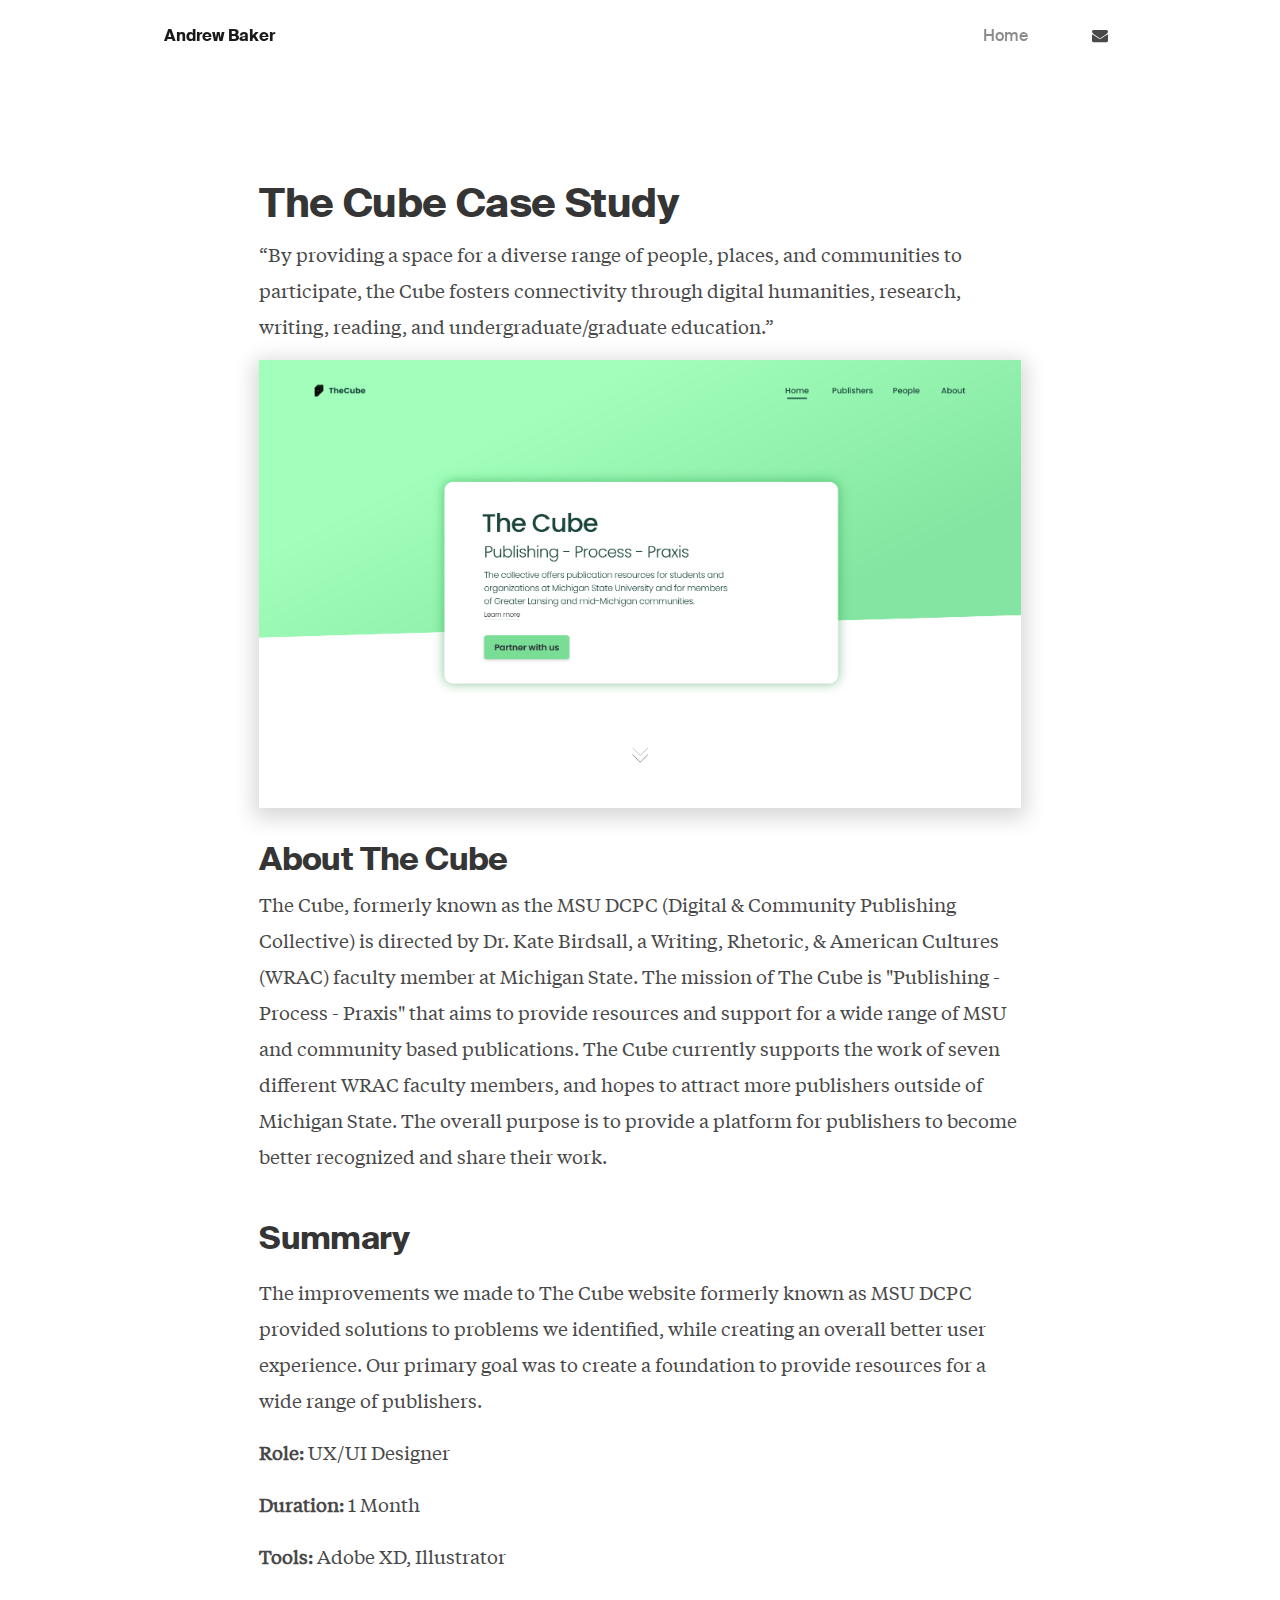
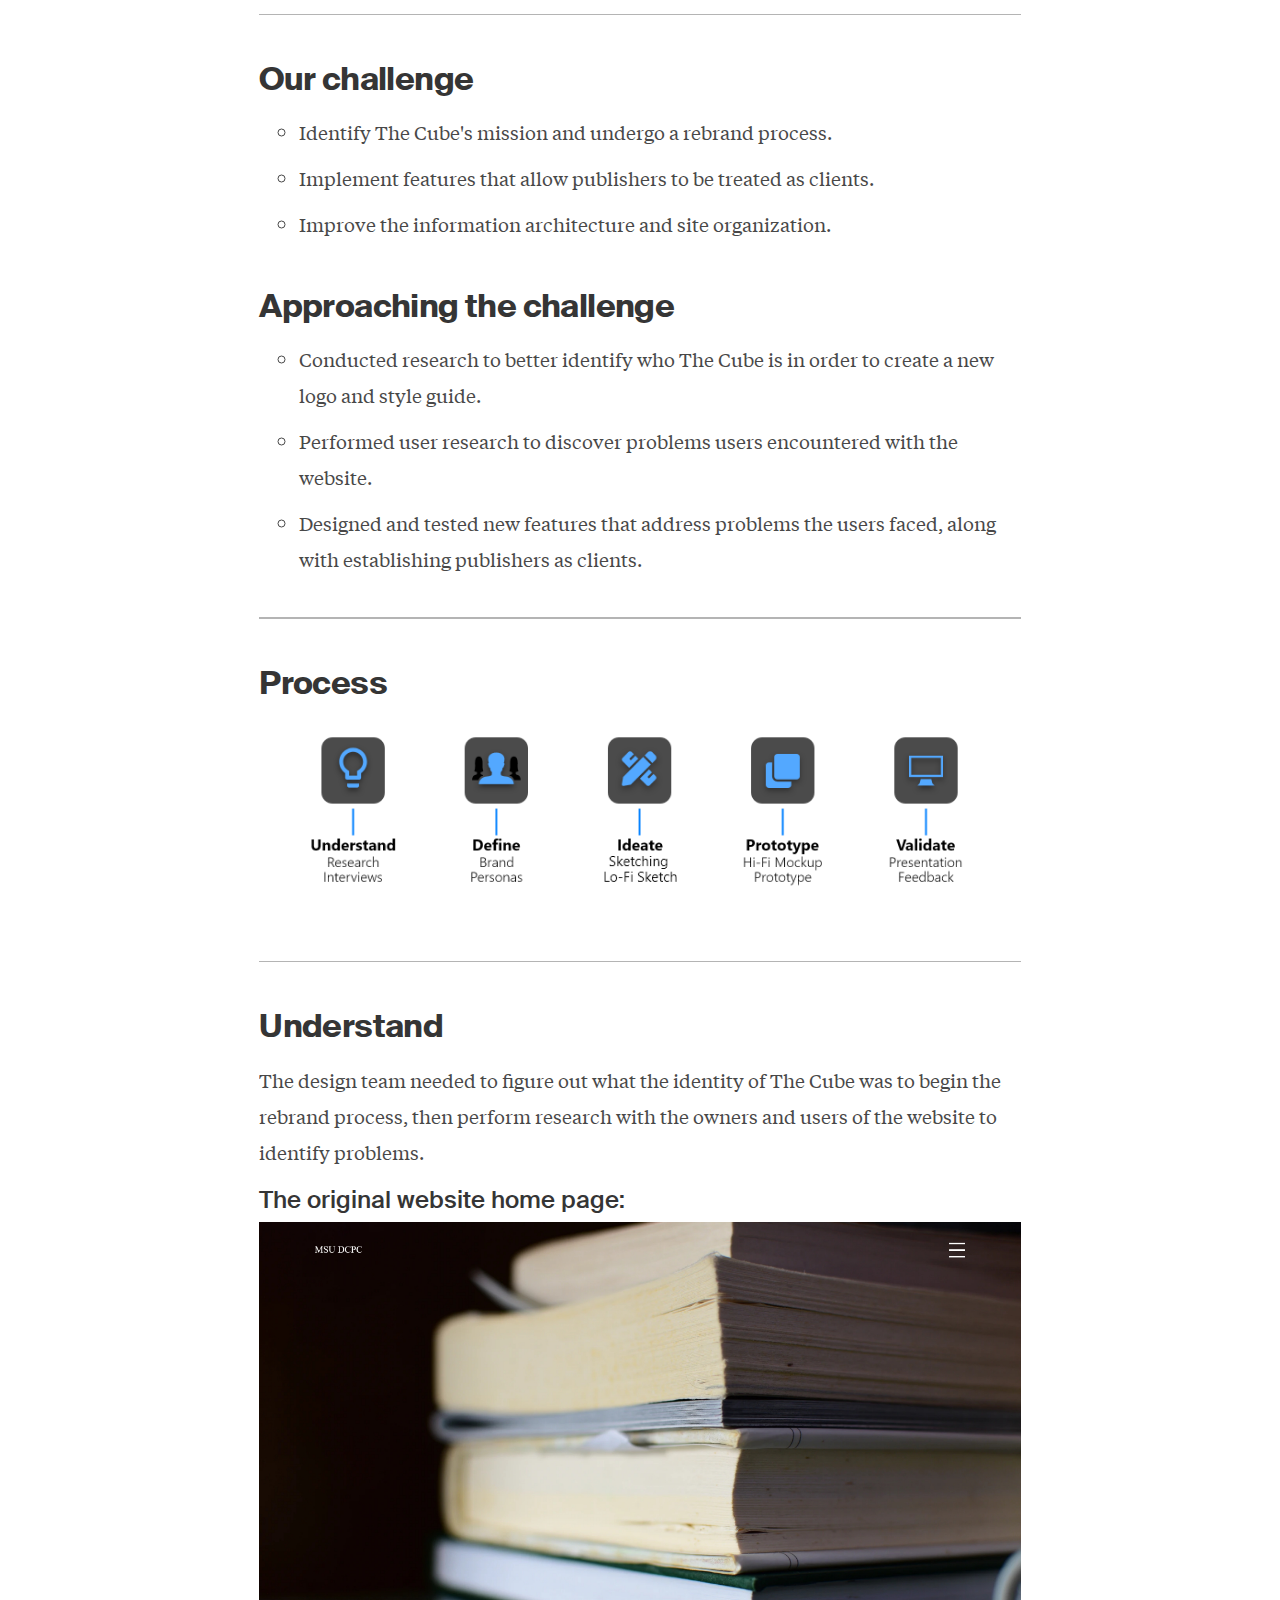
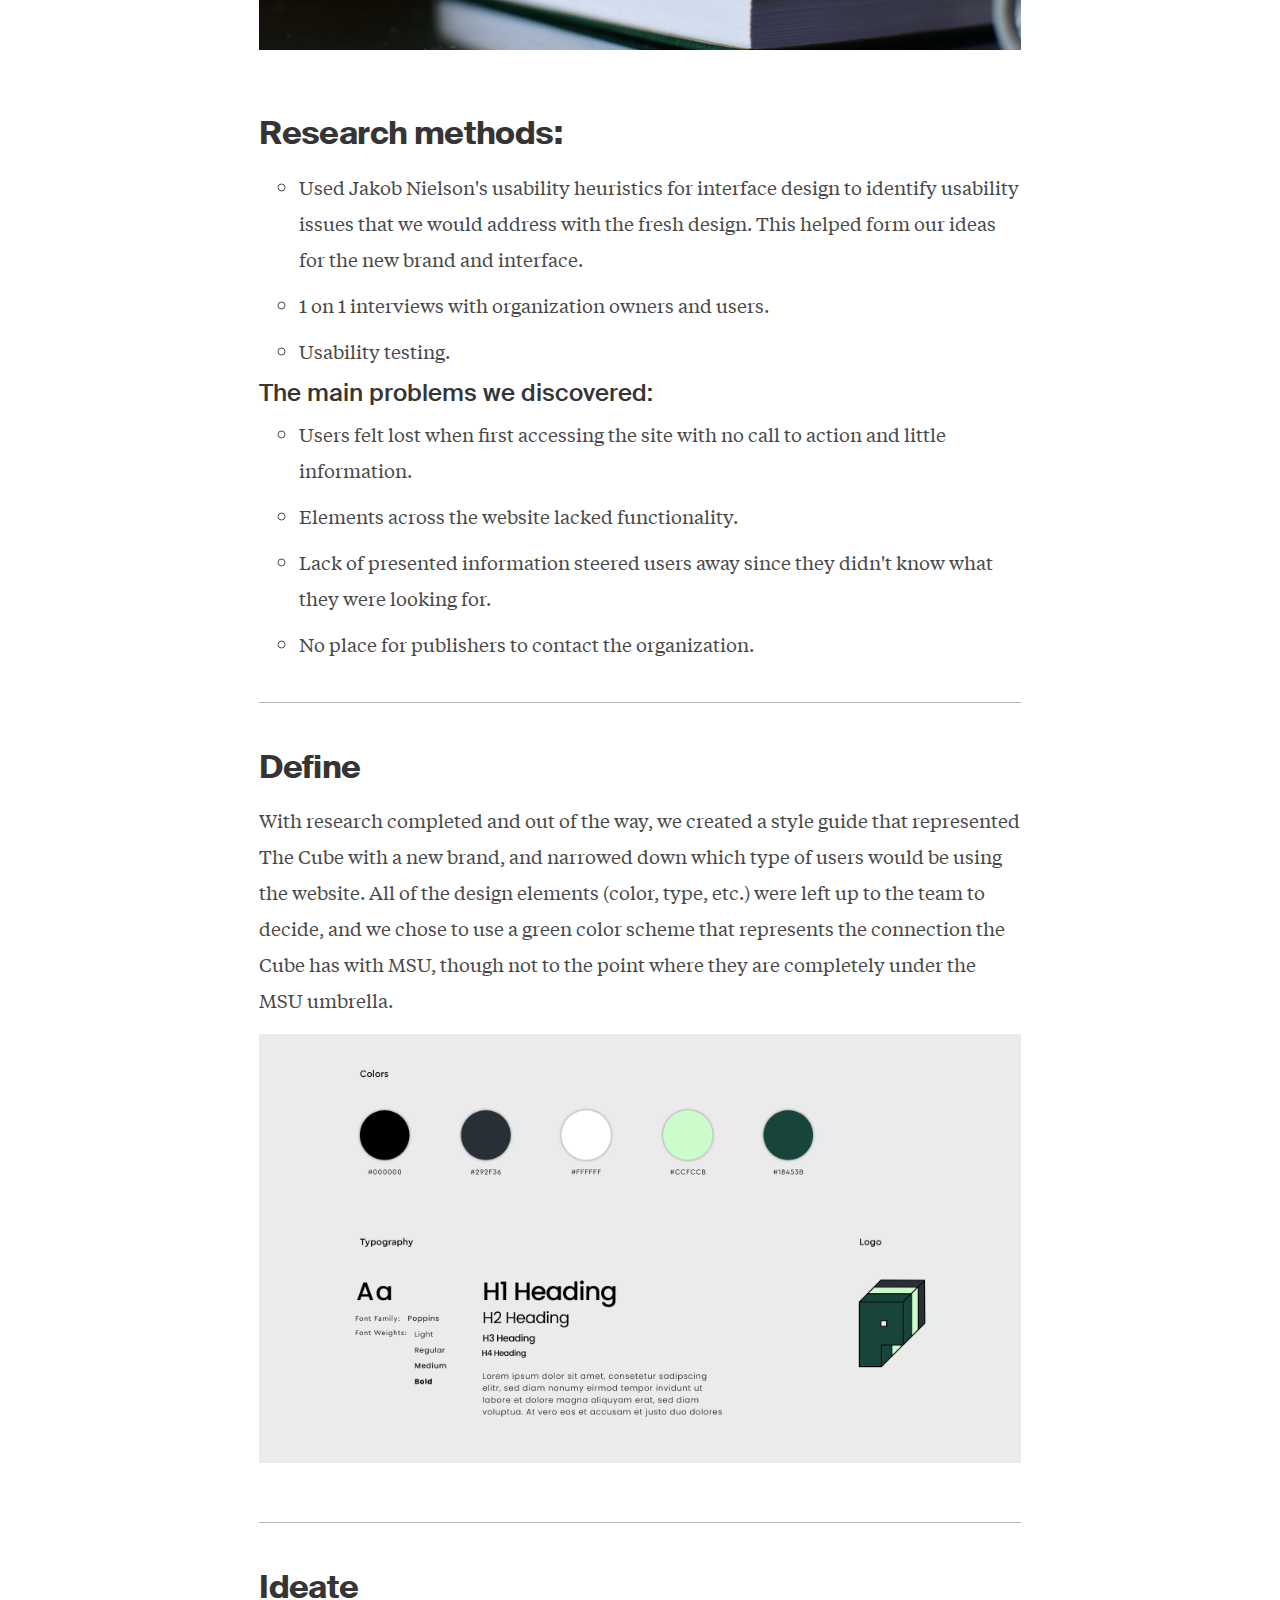
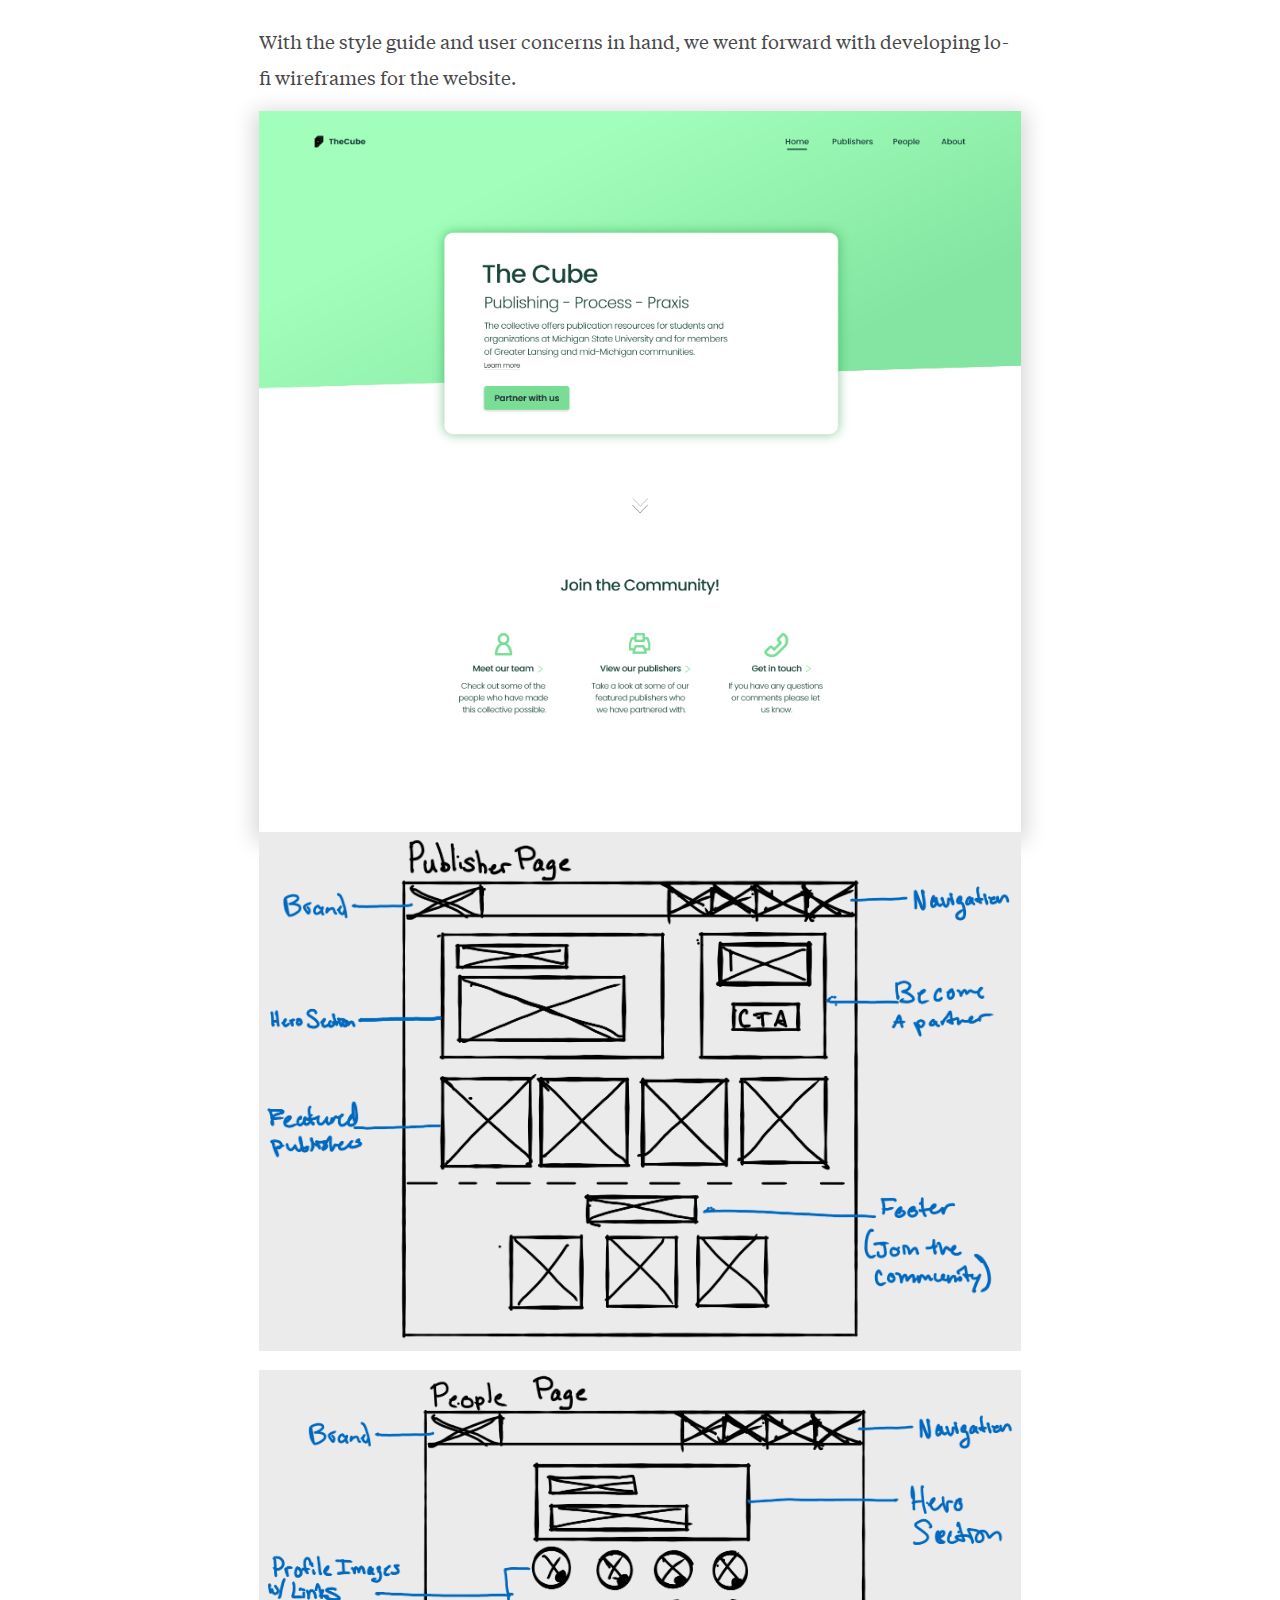
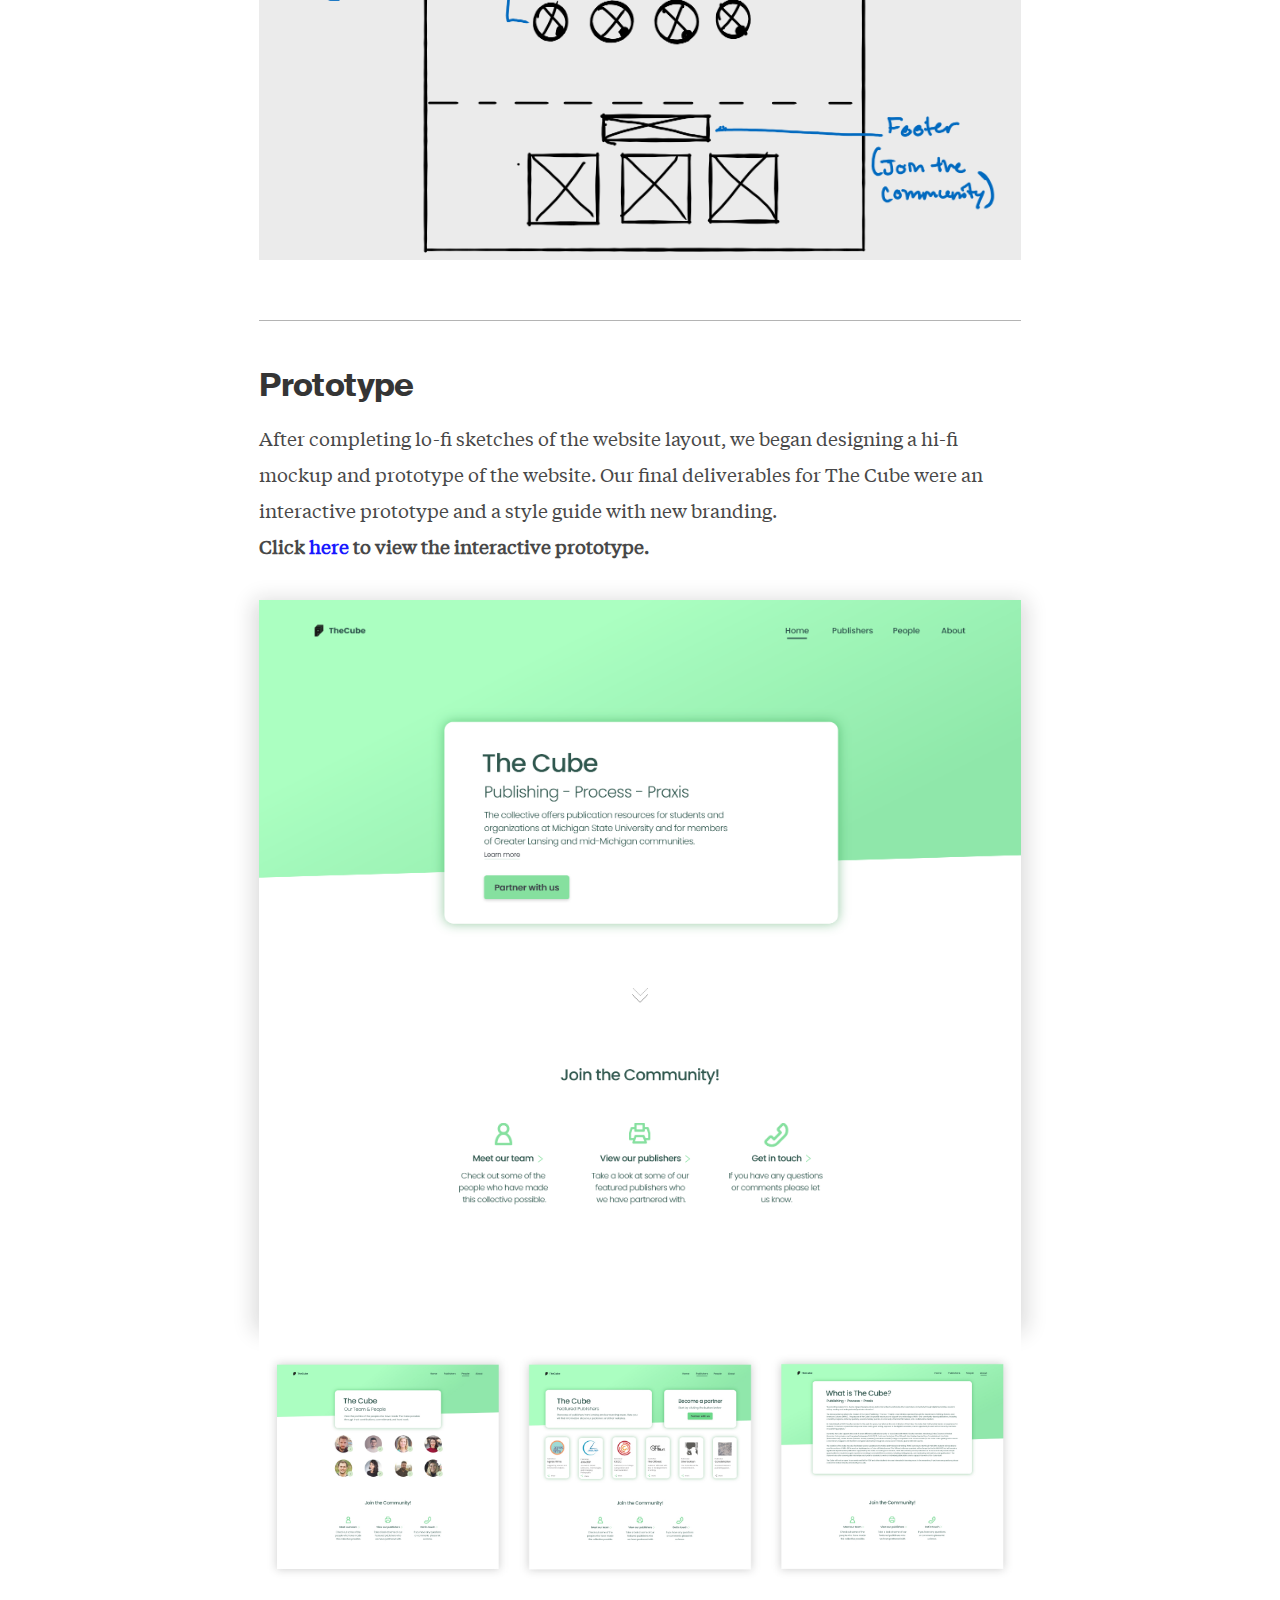
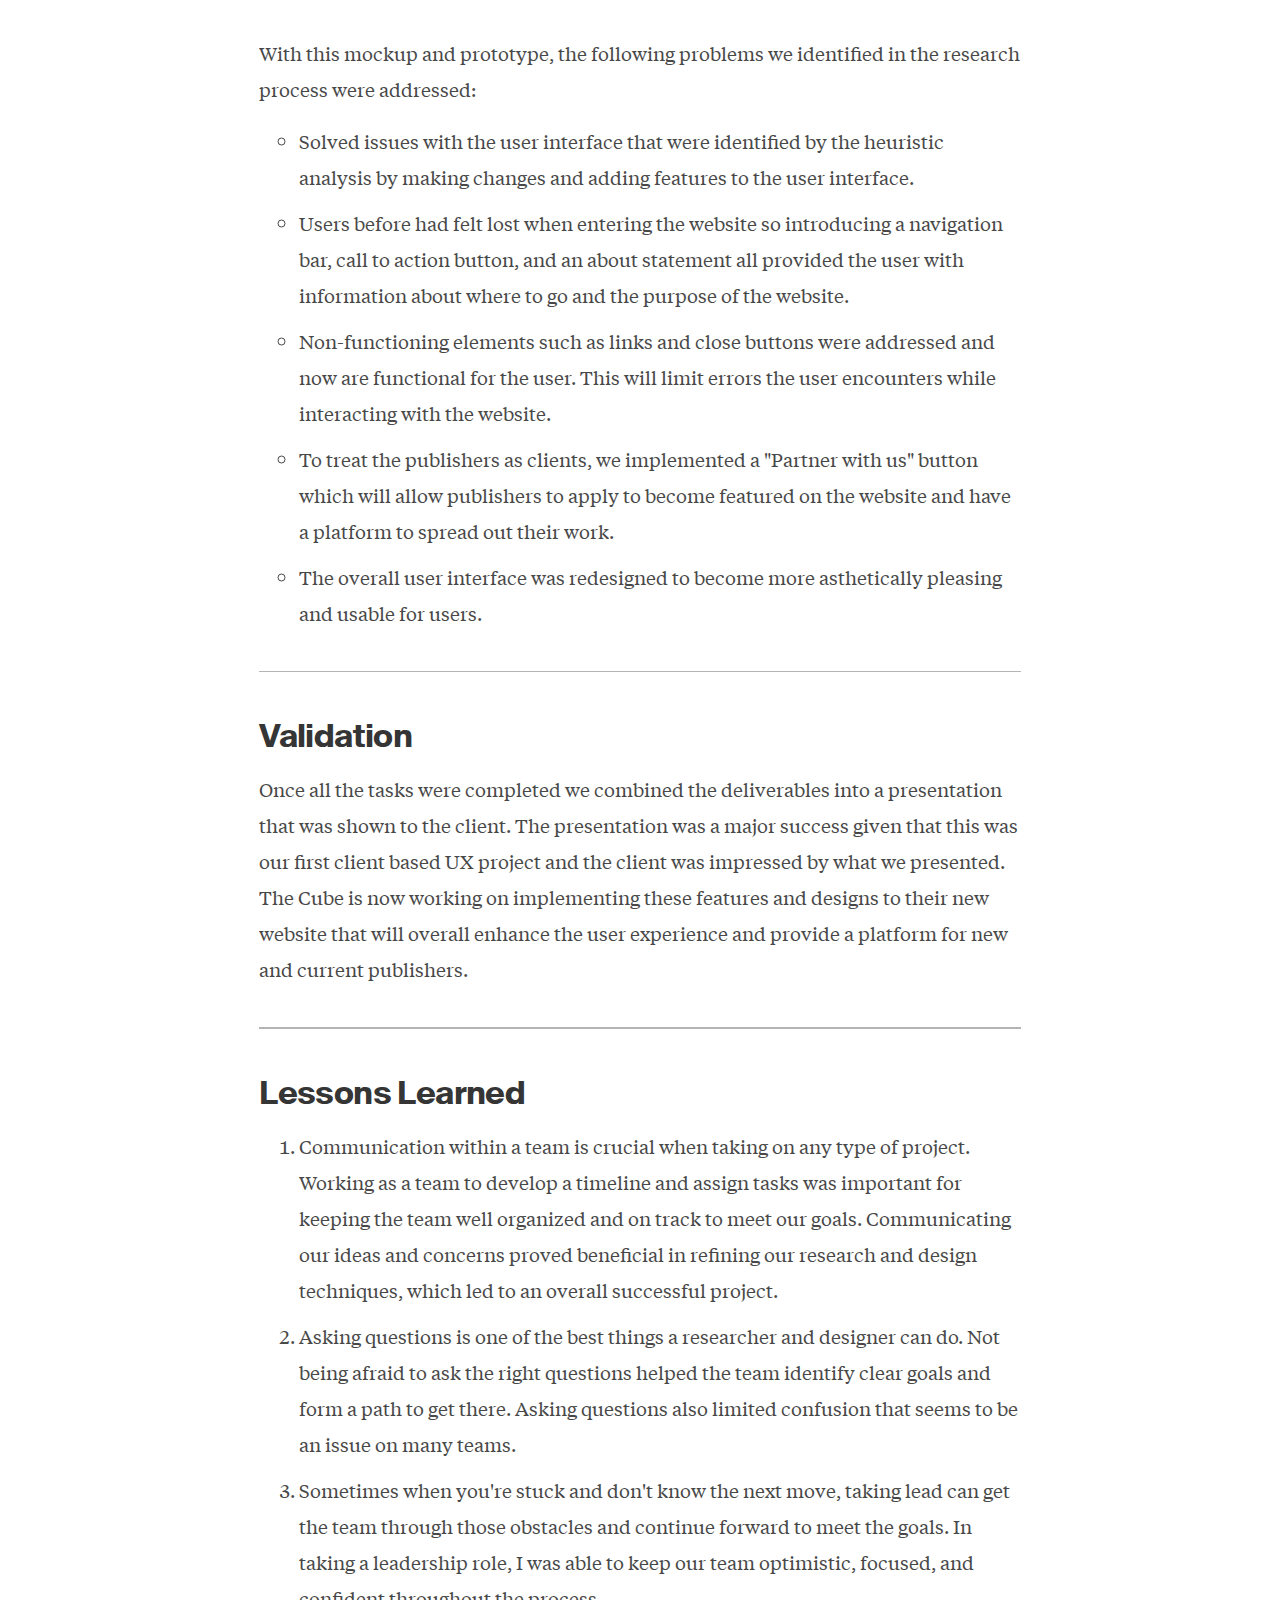
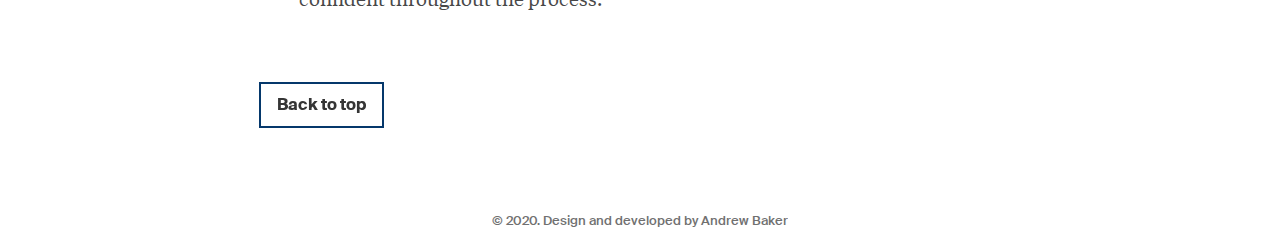
==== cubecasestudy.html @ 63fd6ec7 "Updates" ====
<!DOCTYPE html>
<html lang="en" dir="ltr">

<head>
  <meta charset="utf-8">
  <meta name="viewport" content="width=device-width, initial-scale=1">
  <meta name="author" content="Andrew Baker">
  <title>Andrew Baker - UX Designer</title>
  <meta name="description" content="View Andrew Baker's UX design work.">
  <link rel="stylesheet" href="https://cdnjs.cloudflare.com/ajax/libs/font-awesome/4.7.0/css/font-awesome.min.css">
  <link href="https://stackpath.bootstrapcdn.com/bootstrap/4.4.1/css/bootstrap.min.css" rel="stylesheet" integrity="sha384-Vkoo8x4CGsO3+Hhxv8T/Q5PaXtkKtu6ug5TOeNV6gBiFeWPGFN9MuhOf23Q9Ifjh" crossorigin="anonymous">
  <link href="style/hover.css" rel="stylesheet" media="all">
  <link rel="stylesheet" href="style/main.css">
  <script src="https://code.jquery.com/jquery-3.4.1.js"></script>

  <!-- Favicons -->
  <link rel="shortcut icon" href="img/favicon.ico">
  <link rel="apple-touch-icon" href="img/apple-touch-icon.png">
  <link rel="icon" sizes="192x192" href="img/android-chrome-192x192.png">
</head>

<body class="project1">

  <div class="wrapper">

    <!-- Navigation-->
    <div class="container">
      <header>
        <a href="/index.html" class="logo">Andrew Baker</a>
        <nav>
          <ul>
            <li><a href="/index.html">Home</a></li>
            <li><a href="mailto:bakera33@msu.edu" aria-label="Go to behance" class="email hvr-icon-rotate"><i class="fa fa-envelope hvr-icon" aria-hidden="true"></i></a>
            <li>
          </ul>
        </nav>
      </header>
    </div>
    <!--End Navigation-->

    <main>
      <!--Hero Section-->
      <section id="home">
        <div class="work">
          <h1>The Cube Case Study</h1>
          <p class="content-paragraph">“By providing a space for a diverse range of people, places, and communities to participate, the Cube fosters connectivity through digital humanities, research, writing, reading, and undergraduate/graduate
            education.”</p>
          <img class="display hifi" src="/img/thecube/CubeHome.png" alt="Final mockup design of the cube website">
          <div class="smspacer"></div>
          <h3>About The Cube</h3>
          <p class="content-paragraph">The Cube, formerly known as the MSU DCPC (Digital & Community Publishing Collective) is directed by Dr. Kate Birdsall, a Writing, Rhetoric, & American Cultures (WRAC) faculty member at Michigan State. The
            mission of The Cube is "Publishing - Process - Praxis" that aims to provide resources and support for a wide range of MSU and community based publications. The Cube currently supports the work of seven different WRAC faculty members, and
            hopes to attract more publishers outside of Michigan State. The overall purpose is to provide a platform for publishers to become better recognized and share their work.</p>
          <h3 class="work-headings">Summary</h3>
          <p class="content-paragraph">The improvements we made to The Cube website formerly known as MSU DCPC provided solutions to problems we identified, while creating an overall better user experience. Our primary goal was to create a foundation
            to provide resources for a wide range of publishers.</p>
          <div class="details">
            <p class="detail content-paragraph"> <strong>Role:</strong> UX/UI Designer</p>
            <p class="detail content-paragraph"> <strong>Duration:</strong> 1 Month</p>
            <p class="detail content-paragraph"> <strong>Tools:</strong> Adobe XD, Illustrator</p>
          </div>

          <hr>

          <h3 class="work-headings">Our challenge</h3>
          <ul>
            <li class="content-paragraph">Identify The Cube's mission and undergo a rebrand process.</li>
            <li class="content-paragraph">Implement features that allow publishers to be treated as clients.</li>
            <li class="content-paragraph">Improve the information architecture and site organization.</li>
          </ul>
          <h3 class="work-headings">Approaching the challenge</h3>
          <ul>
            <li class="content-paragraph">Conducted research to better identify who The Cube is in order to create a new logo and style guide.</li>
            <li class="content-paragraph">Performed user research to discover problems users encountered with the website.</li>
            <li class="content-paragraph">Designed and tested new features that address problems the users faced, along with establishing publishers as clients.</li>
          </ul>

          <hr>

          <h3 class="work-headings">Process</h3>
          <img src="/img/thecube/process.png" alt="ux design process">
          <hr>

          <h3 class="work-headings">Understand</h3>
          <p class="content-paragraph">The design team needed to figure out what the identity of The Cube was to begin the rebrand process, then perform research with the owners and users of the website to identify problems.</p>
          <h4>The original website home page:</h4>
          <img src="/img/thecube/home.jpg" alt="the cube original homepage">
          <h3 class="work-headings">Research methods:</h3>
          <ul>
            <li class="content-paragraph">Used Jakob Nielson's usability heuristics for interface design to identify usability issues that we would address with the fresh design. This helped form our ideas for the new brand and interface.</li>
            <li class="content-paragraph">1 on 1 interviews with organization owners and users.</li>
            <li class="content-paragraph">Usability testing.</li>
          </ul>
          <h4>The main problems we discovered:</h4>
          <ul>
            <li class="content-paragraph">Users felt lost when first accessing the site with no call to action and little information.</li>
            <li class="content-paragraph">Elements across the website lacked functionality.</li>
            <li class="content-paragraph">Lack of presented information steered users away since they didn't know what they were looking for.</li>
            <li class="content-paragraph">No place for publishers to contact the organization.</li>
          </ul>

          <hr>

          <h3 class="work-headings">Define</h3>
          <p class="content-paragraph">With research completed and out of the way, we created a style guide that represented The Cube with a new brand, and narrowed down which type of users would be using the website. All of the design elements
            (color, type, etc.) were left up to the team to decide, and we chose to use a green color scheme that represents the connection the Cube has with MSU, though not to the point where they are completely under the MSU umbrella.</p>
          <img src="/img/thecube/brand.jpg" alt="style guide for the cube">

          <hr>

          <h3 class="work-headings">Ideate</h3>
          <p class="content-paragraph">With the style guide and user concerns in hand, we went forward with developing lo-fi wireframes for the website.</p>
          <img src="/img/thecube/hifihome.png" alt="homepage wireframe" class="hifi">
          <img src="/img/thecube/publisherpage.png" alt="publisher page wireframe">
          <img src="/img/thecube/peoplepage.png" alt="publisher page wireframe">

          <hr>

          <h3 class="work-headings">Prototype</h3>
          <p class="content-paragraph">After completing lo-fi sketches of the website layout, we began designing a hi-fi mockup and prototype of the website. Our final deliverables for The Cube were an interactive prototype and a style guide with new
            branding.
            <br>
            <strong>Click <a href="https://xd.adobe.com/view/55440f23-864b-47fd-49b1-bb53e4ccf667-2375/?fullscreen" target="_blank" class="xd-link">here</a> to view the interactive prototype.</strong>
            <br><br>
            <img class="hifi" src="/img/thecube/hifihome.png" alt="hi-fi mockup of the cube website home">
            <img src="/img/thecube/hifipages.jpg" alt="hi-fi mockup of the cube website">
            <p class="content-paragraph">With this mockup and prototype, the following problems we identified in the research process were addressed:</p>
            <ul>
              <li class="content-paragraph">Solved issues with the user interface that were identified by the heuristic analysis by making changes and adding features to the user interface.</li>
              <li class="content-paragraph">Users before had felt lost when entering the website so introducing a navigation bar, call to action button, and an about statement all provided the user with information about where to go and the purpose
                of the website.</li>
              <li class="content-paragraph">Non-functioning elements such as links and close buttons were addressed and now are functional for the user. This will limit errors the user encounters while interacting with the website.</li>
              <li class="content-paragraph">To treat the publishers as clients, we implemented a "Partner with us" button which will allow publishers to apply to become featured on the website and have a platform to spread out their work.</li>
              <li class="content-paragraph">The overall user interface was redesigned to become more asthetically pleasing and usable for users.</li>
            </ul>

            <hr>

            <h3 class="work-headings">Validation</h3>
            <p class="content-paragraph">Once all the tasks were completed we combined the deliverables into a presentation that was shown to the client. The presentation was a major success given that this was our first client based UX project and
              the client was impressed by
              what
              we presented. The Cube is now working on implementing these features and designs to their new website that will overall enhance the user experience and provide a platform for new and current publishers.</p>

            <hr>

            <h3 class="work-headings">Lessons Learned</h3>
            <ol>
              <li class="content-paragraph">Communication within a team is crucial when taking on any type of project. Working as a team to develop a timeline and assign tasks was important for keeping the team well organized and on track to meet our
                goals. Communicating our
                ideas
                and concerns proved beneficial in refining our research and design techniques, which led to an overall successful project.</li>
              <li class="content-paragraph">Asking questions is one of the best things a researcher and designer can do. Not being afraid to ask the right questions helped the team identify clear goals and form a path to get there. Asking questions
                also limited confusion that
                seems
                to be an issue on many teams.</li>
              <li class="content-paragraph">Sometimes when you're stuck and don't know the next move, taking lead can get the team through those obstacles and continue forward to meet the goals. In taking a leadership role, I was able to keep our
                team optimistic, focused, and
                confident throughout the process.</li>
            </ol>
            <a href="/cubecasestudy.html"><button type="button" name="button" class="button1 b2t hvr-grow">Back to top</button></a>
        </div>
        <footer>
          <p>&copy; 2020. Design and developed by Andrew Baker<p>
        </footer>
      </section>
      <!--End Hero Section-->


    </main>



    <!--End About Section-->

  </div>


</body>

</html>
---- style/main.css ----
/*font*/
@font-face {
  font-family: "Suisse";
  src: url("/fonts/SuisseIntl-Bold-WebS.woff") format("woff");
  font-weight: 700;
}
@font-face {
  font-family: "Suisse";
  src: url("/fonts/SuisseIntl-SemiBold-WebS.woff") format("woff");
  font-weight: 600;
}
@font-face {
  font-family: "Suisse";
  src: url("/fonts/SuisseIntl-Medium-WebS.woff") format("woff");
  font-weight: 500;
}
@font-face {
  font-family: "Tiempos Text";
  src: url("/fonts/TiemposFineWeb-Regular.woff") format("woff");
}
* {
  box-sizing: border-box;
  margin: 0;
  padding: 0;
  color: #353535;
}

body,
html {
  font-family: "Suisse";
  font-weight: 500;
  position: relative;
  /*
  background-image: url('/img/background.svg');
  background-size: cover;
  background-repeat: no-repeat;
  background-position: center;
  height: 100%;
  */
}

::selection {
  color: #fff;
  background-color: #05386B;
}

a {
  text-decoration: none !important;
  color: #000 !important;
}

h1 {
  font-weight: 800;
  letter-spacing: -0.4px;
}

h2 {
  font-weight: 700;
  padding-bottom: 1.5em;
}

h3 {
  font-weight: 700;
  font-size: 2em;
  letter-spacing: -0.6px;
}

p {
  opacity: 0.7;
}

span {
  color: #353535;
  font-weight: 700;
  opacity: 1 !important;
}

.meta {
  font-size: 0.8em;
  letter-spacing: 1.5px;
}

ul {
  list-style-type: none;
  margin: 0;
  padding: 0;
}

.wrapper {
  padding: 0 1.5em;
  max-width: 1000px;
  margin: 0 auto;
  position: relative;
}

section {
  height: 100vh;
  display: block;
}

.container {
  top: 0;
  position: fixed;
  max-width: 1000px;
  margin: 0 auto;
  position: fixed;
  padding: 1.5em 0;
  background-color: white;
  opacity: 0.9;
  z-index: 20;
  padding-right: 1.5em;
}

/*-------------------Navigation-------------------------*/
header {
  display: flex;
  justify-content: space-between;
}

.logo {
  font-weight: 800;
}

ul {
  display: flex;
}
ul li a {
  padding: 0 0.6em;
  font-weight: 300;
  opacity: 0.5;
}
ul .email {
  opacity: 1;
}
ul .active {
  opacity: 1;
  color: #05386B;
}
@media only screen and (min-width: 768px) {
  ul li a {
    padding: 0 2em;
  }
}

li a:nth-last-child {
  padding-right: 0;
}

/*-------------------End Navigation-------------------------*/
/*-------------------Hero Section-------------------------*/
.hero-content {
  max-width: 700px;
  position: relative;
  top: 47%;
  transform: translateY(-50%);
}

.intro {
  font-size: 1.1em;
}

.line {
  width: 60px;
  height: 2px;
  border-bottom: 4px solid #05386B;
  margin: 1.5em 0;
}

.h1hero {
  font-size: 2.5em;
  margin: 0 0 0.75em;
  padding: 0;
}

@media only screen and (max-width: 768px) {
  h1 {
    font-size: 2em;
  }
}
button {
  margin-top: 0;
  font-size: 1em;
  font-weight: 800;
  padding: 16px 30px;
  border: 1px solid #05386B;
  cursor: pointer;
}

button::before {
  content: "";
  background: rgba(255, 255, 255, 0.16);
  transform: scaleX(0);
  transform-origin: center right;
  transition: transform cubic-bezier(0.19, 1, 0.22, 1) 0.4s;
}

@media only screen and (max-width: 768px) {
  button {
    padding: 18px 64px;
    margin-bottom: 9px;
  }
}
.cta {
  background-color: #05386B;
  color: #fff;
  margin-right: 10px;
}

.cta2 {
  border: 1px solid #05386B;
  background-color: #fff;
}

/*-------------------End Hero Section-------------------------*/
/*-------------------Work Section----------------------->*/
.section-intro {
  position: relative;
  top: 15%;
}

#work {
  height: 100%;
  padding-top: 8vh;
}

.button1 {
  border: 2px solid #05386B;
  border-radius: 0;
  background-color: transparent;
  padding: 9px 16px;
}

/*-------------------End Work Section----------------------->*/
/*-------------------About Section----------------------->*/
#about {
  height: auto;
}

#about-intro {
  padding-top: 7vh;
}

.textcomp {
  font-family: "Tiempos Text", serif;
}

.smspacer {
  padding-top: 2em;
}

.profileimg {
  width: 100%;
  height: auto;
}

figcaption {
  text-align: center;
  font-weight: 300;
  font-size: 0.8em;
  padding: 1em 0;
  opacity: 0.75;
}

footer {
  padding-top: 4em;
  text-align: center;
  font-size: 0.8em;
}

.icon {
  font-size: 1.5em;
  padding-right: 20px;
}

/*-------------------End About Section----------------------->*/
@media only screen and (min-height: 768px) {
  .section-intro {
    position: relative;
    top: 0;
  }

  #work {
    height: 100vh;
  }

  #about {
    height: 100vh;
    margin-top: 20vh;
  }
}
@media only screen and (max-width: 375px) {
  .hero-content {
    padding-top: 7vh;
  }

  #about {
    height: 100%;
  }

  #work {
    height: auto;
  }
}
@media only screen and (max-width: 320px) {
  .hero-content {
    padding-top: 10vh;
  }

  h1 {
    font-size: 1.5em;
  }
}
.work {
  max-width: 80%;
  padding-top: 20vh;
  padding-bottom: 2em;
  margin: auto;
}

@media only screen and (max-width: 768px) {
  .work {
    max-width: 100%;
  }
}
.content-paragraph {
  font-family: "Tiempos Text", serif;
  font-size: 1.188em !important;
  line-height: 36px !important;
  opacity: 0.9 !important;
}

.work-headings {
  margin: 1.4em 0 0.5em 0;
}

.work ul {
  list-style-type: circle;
  display: block;
}

hr {
  width: 100%;
  background-color: #b4b4b4;
  height: 1.5px;
  border: none;
  margin: 40px 0;
}

.work li {
  margin-bottom: 0.625rem;
  margin-left: 2.5rem;
  line-height: 1.5;
}

.xd-link {
  color: blue !important;
}

.work img {
  width: 100%;
  padding-bottom: 1.2rem;
}

.hifi {
  -webkit-box-shadow: 0px 5px 20px 5px rgba(0, 0, 0, 0.16);
  box-shadow: 0px 5px 20px 5px rgba(0, 0, 0, 0.16);
  overflow: hidden;
}

.b2t {
  margin-top: 50px;
  text-align: center;
}

.project1 {
  background-image: none;
}

/*# sourceMappingURL=main.css.map */
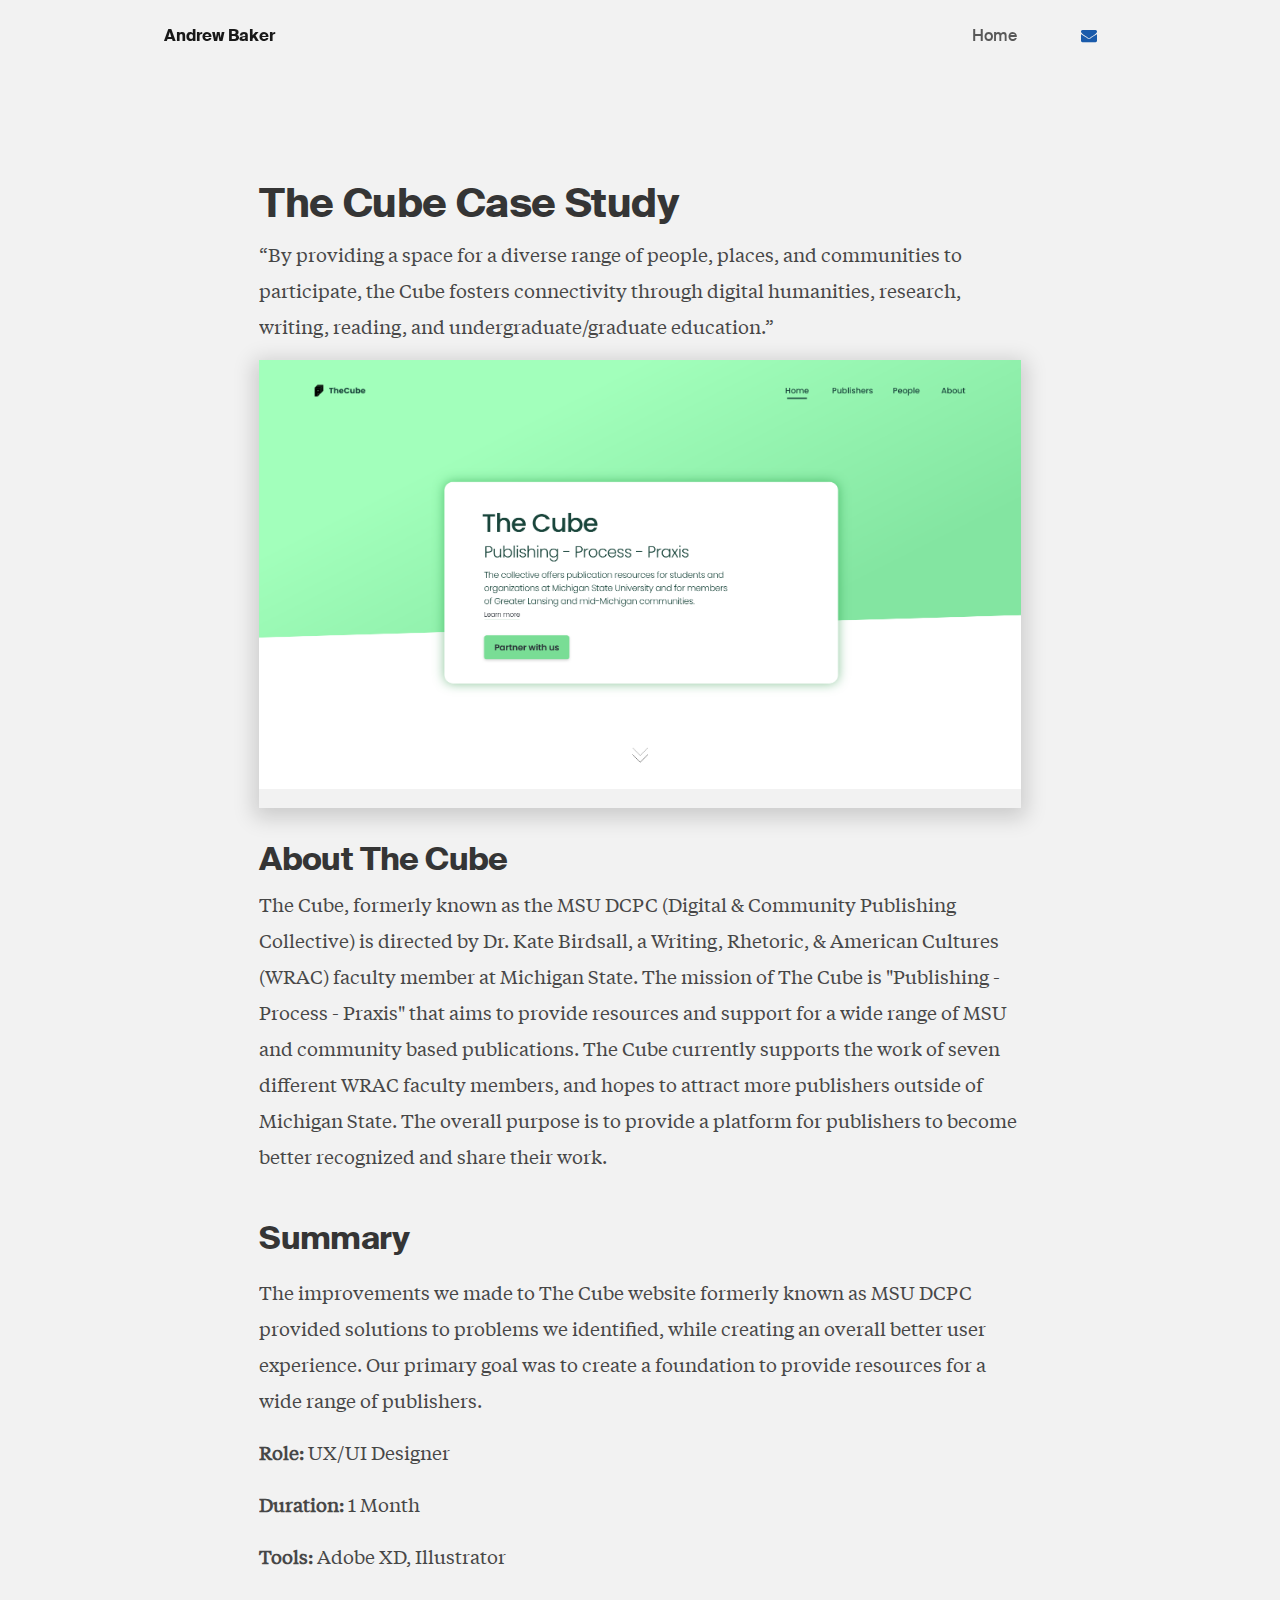
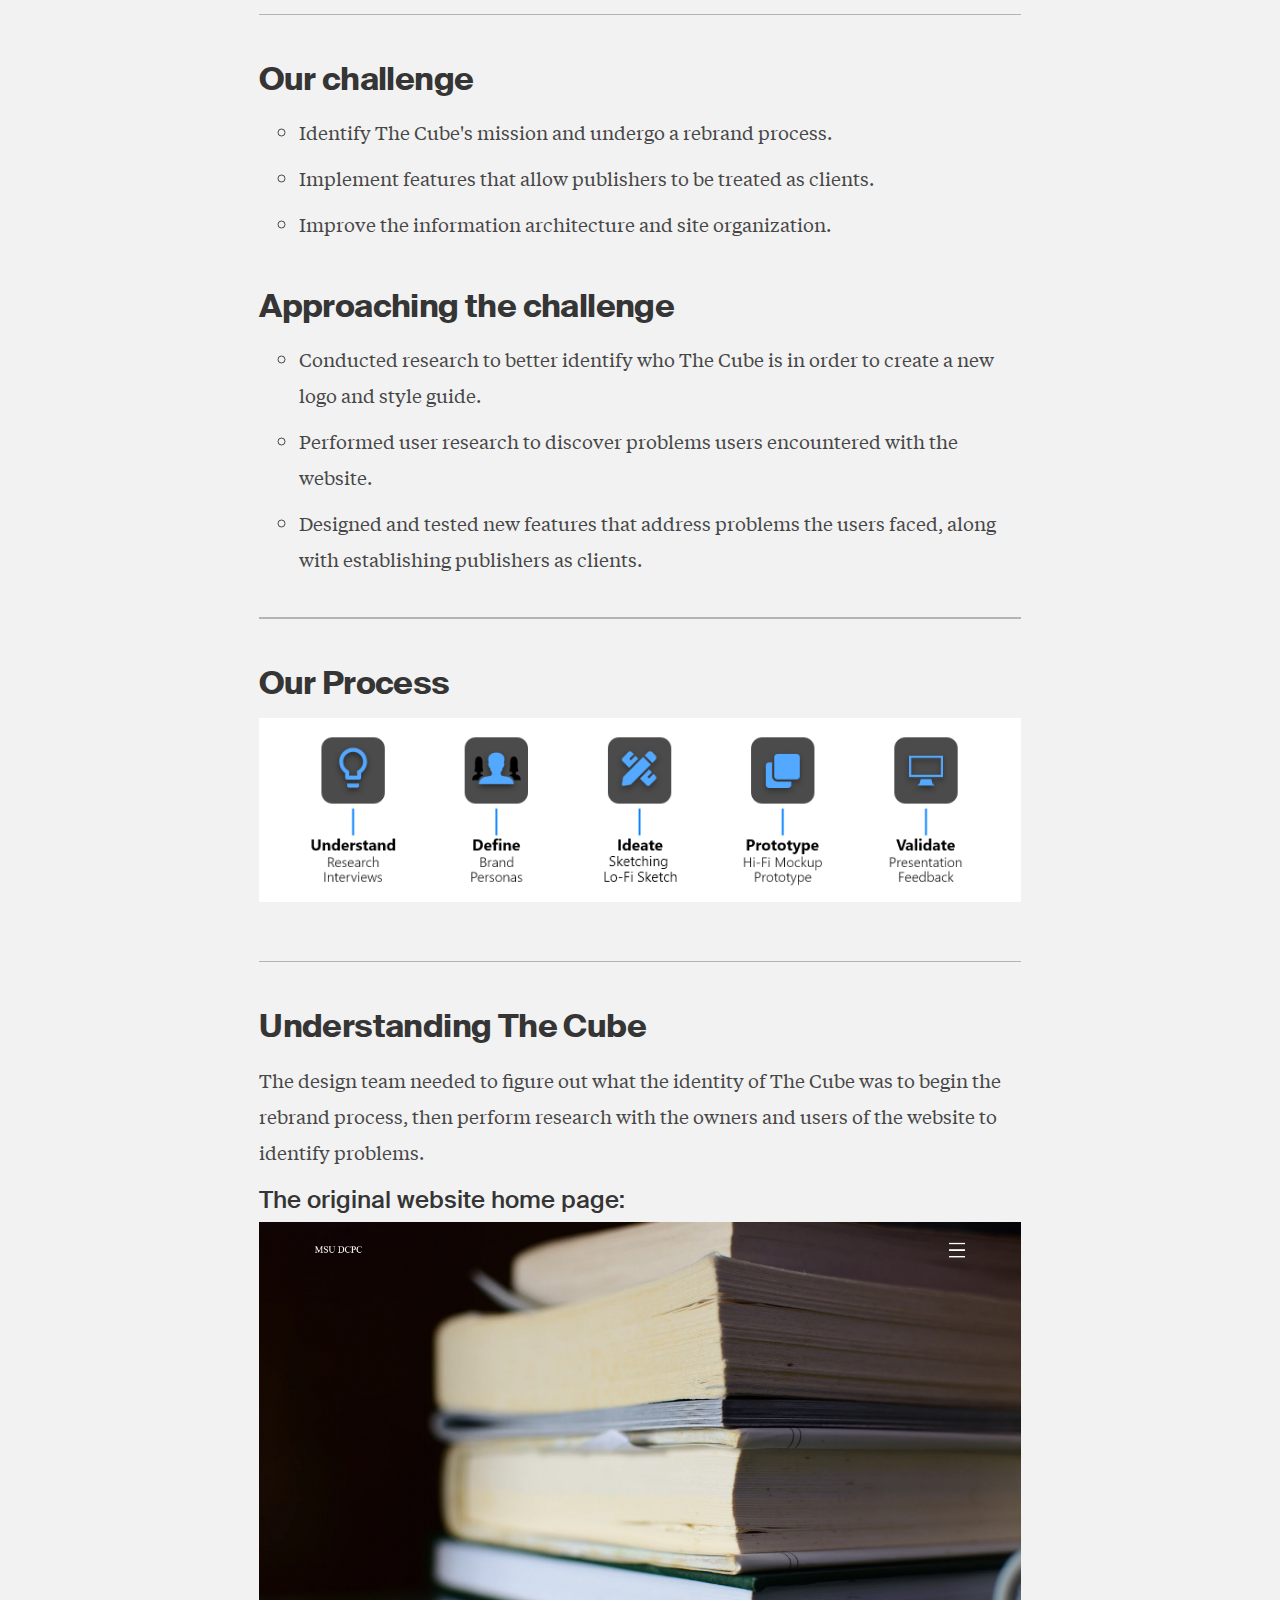
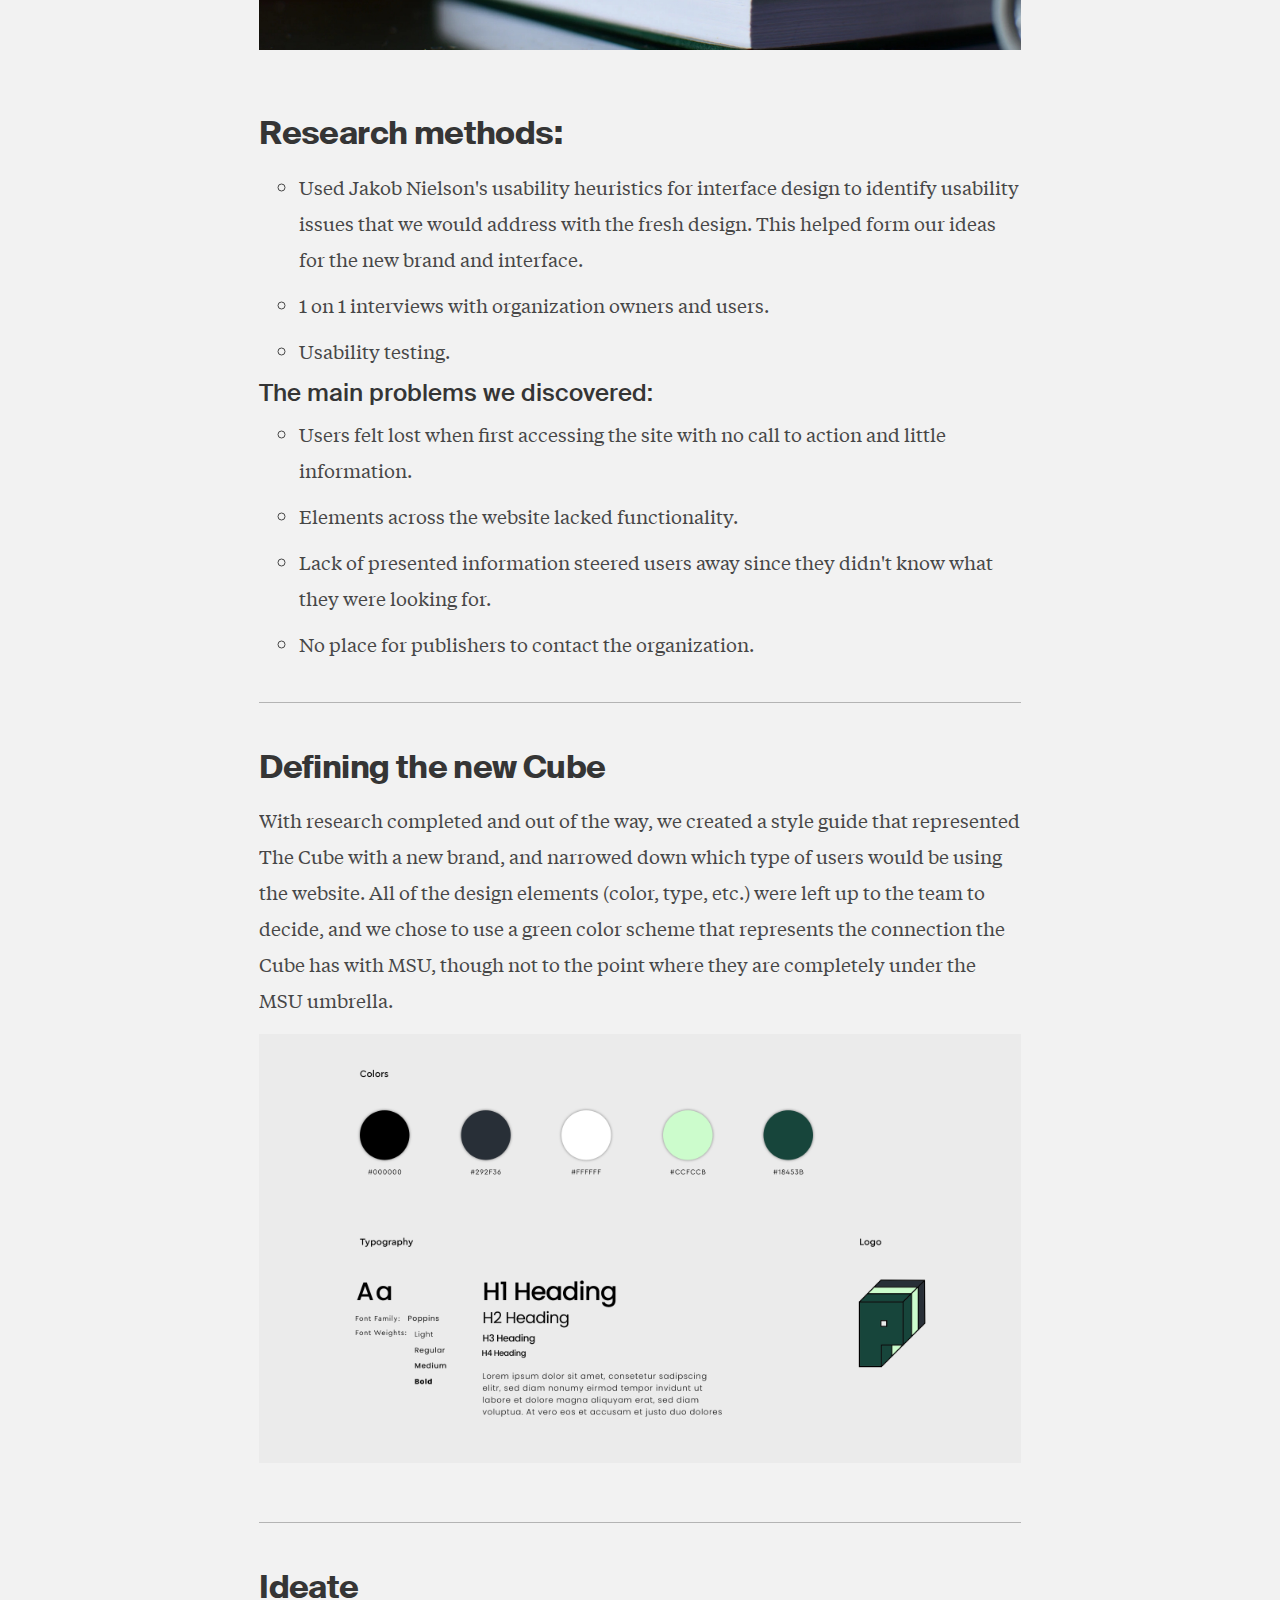
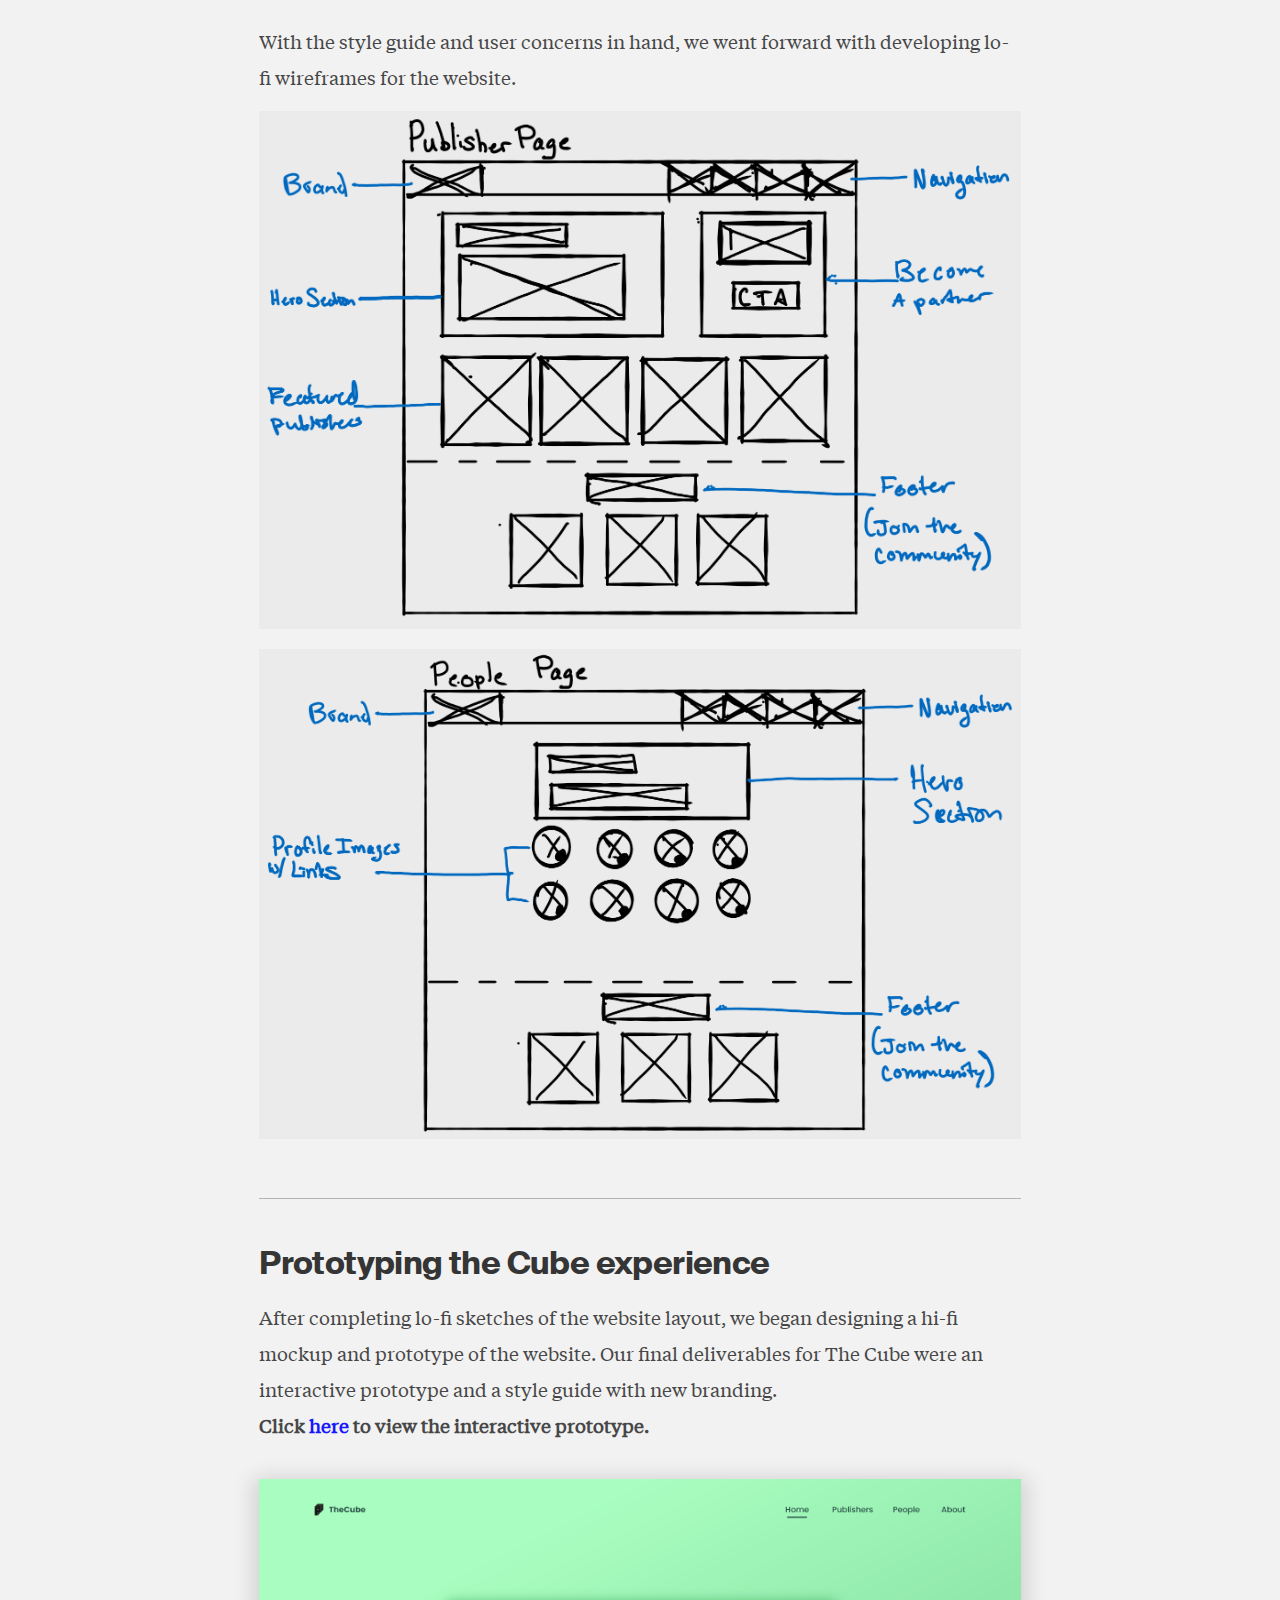
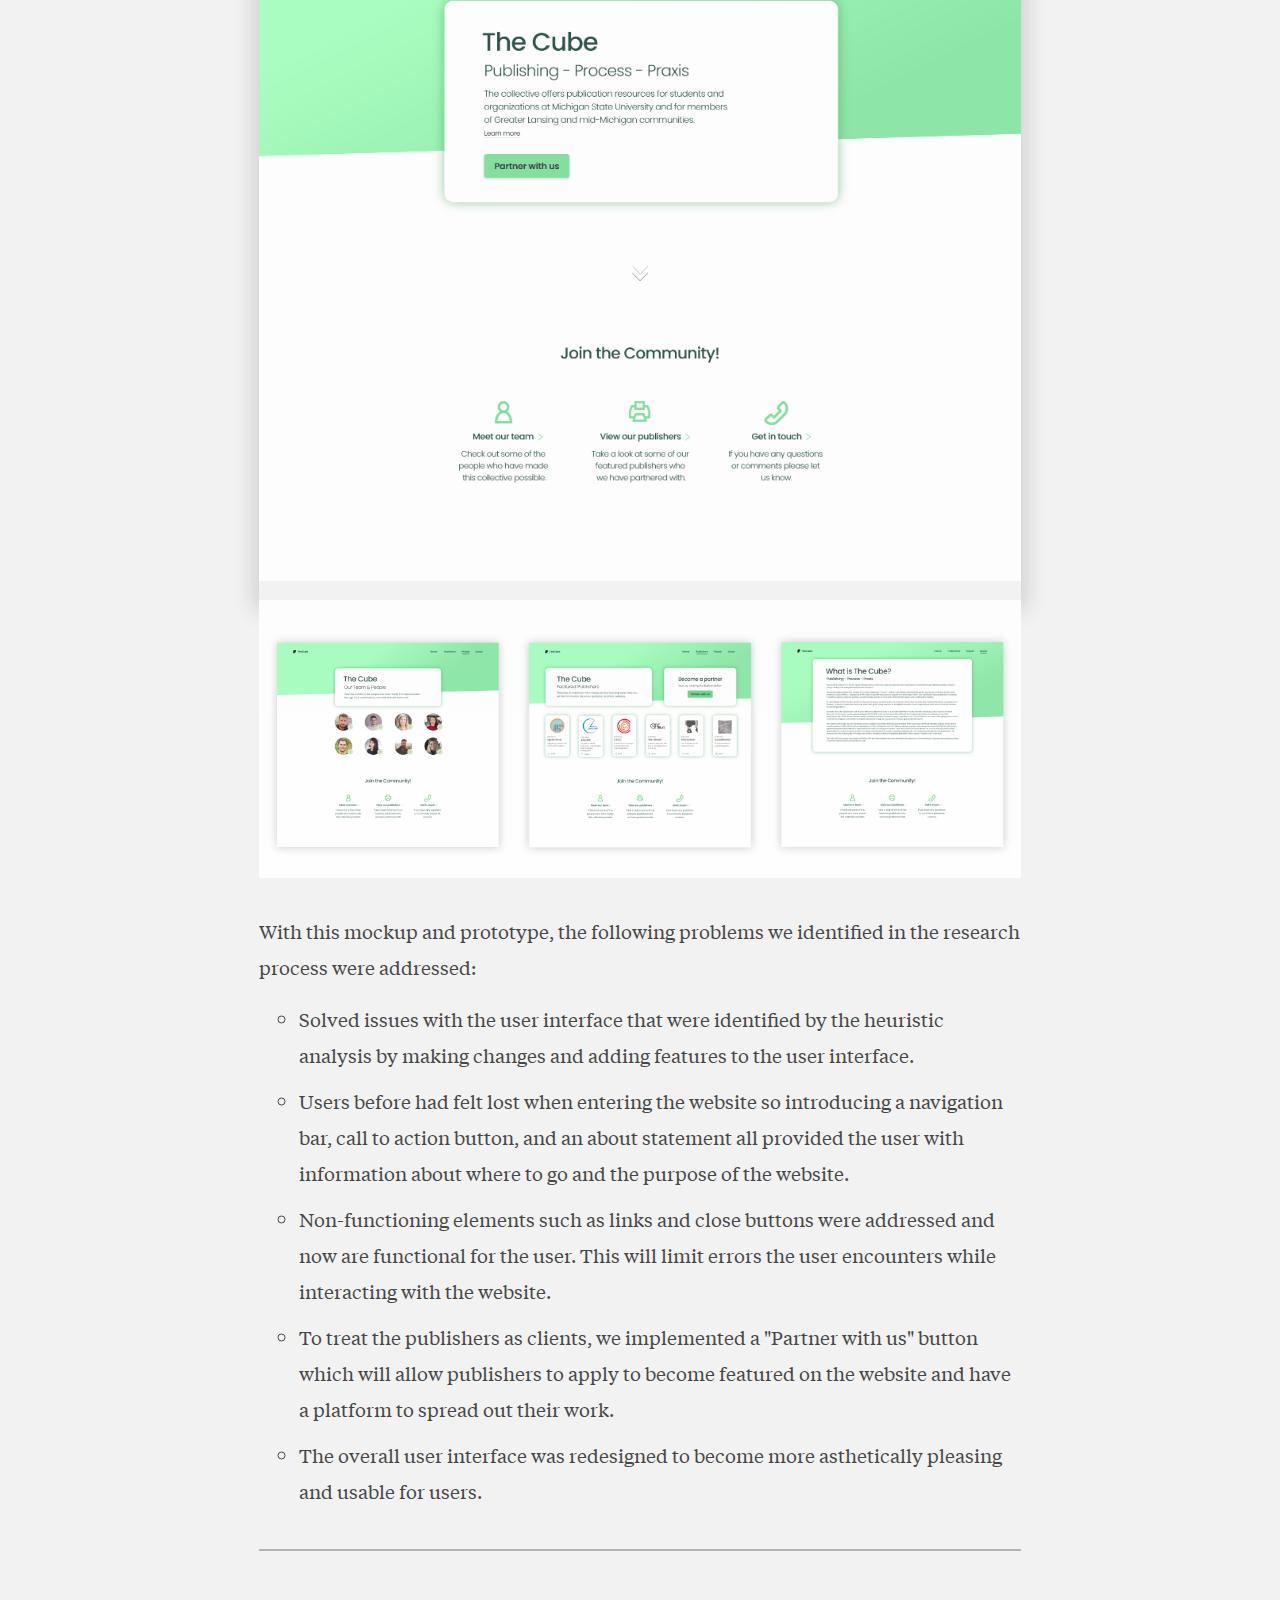
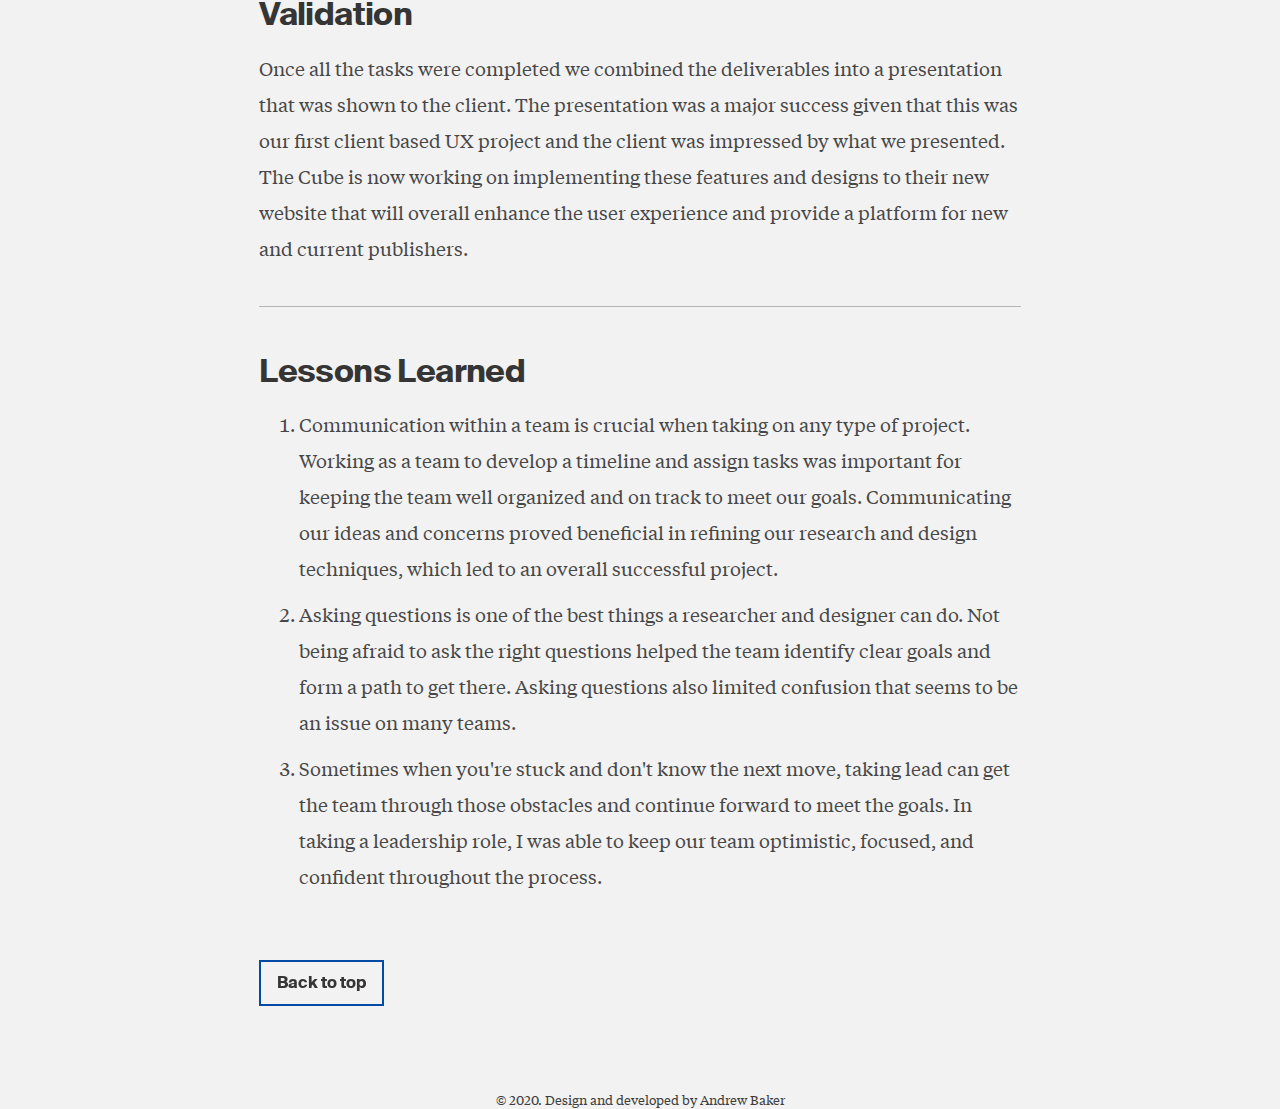
==== commit 3fc7b238: "h" ====
--- a/cubecasestudy.html
+++ b/cubecasestudy.html
@@ -10,7 +10,7 @@
   <link rel="stylesheet" href="https://cdnjs.cloudflare.com/ajax/libs/font-awesome/4.7.0/css/font-awesome.min.css">
   <link href="https://stackpath.bootstrapcdn.com/bootstrap/4.4.1/css/bootstrap.min.css" rel="stylesheet" integrity="sha384-Vkoo8x4CGsO3+Hhxv8T/Q5PaXtkKtu6ug5TOeNV6gBiFeWPGFN9MuhOf23Q9Ifjh" crossorigin="anonymous">
   <link href="style/hover.css" rel="stylesheet" media="all">
-  <link rel="stylesheet" href="style/main.css">
+  <link rel="stylesheet" href="style/main.min.css">
   <script src="https://code.jquery.com/jquery-3.4.1.js"></script>
 
   <!-- Favicons -->
@@ -77,11 +77,11 @@
 
           <hr>
 
-          <h3 class="work-headings">Process</h3>
+          <h3 class="work-headings">Our Process</h3>
           <img src="/img/thecube/process.png" alt="ux design process">
           <hr>
 
-          <h3 class="work-headings">Understand</h3>
+          <h3 class="work-headings">Understanding The Cube</h3>
           <p class="content-paragraph">The design team needed to figure out what the identity of The Cube was to begin the rebrand process, then perform research with the owners and users of the website to identify problems.</p>
           <h4>The original website home page:</h4>
           <img src="/img/thecube/home.jpg" alt="the cube original homepage">
@@ -101,7 +101,7 @@
 
           <hr>
 
-          <h3 class="work-headings">Define</h3>
+          <h3 class="work-headings">Defining the new Cube</h3>
           <p class="content-paragraph">With research completed and out of the way, we created a style guide that represented The Cube with a new brand, and narrowed down which type of users would be using the website. All of the design elements
             (color, type, etc.) were left up to the team to decide, and we chose to use a green color scheme that represents the connection the Cube has with MSU, though not to the point where they are completely under the MSU umbrella.</p>
           <img src="/img/thecube/brand.jpg" alt="style guide for the cube">
@@ -110,13 +110,12 @@
 
           <h3 class="work-headings">Ideate</h3>
           <p class="content-paragraph">With the style guide and user concerns in hand, we went forward with developing lo-fi wireframes for the website.</p>
-          <img src="/img/thecube/hifihome.png" alt="homepage wireframe" class="hifi">
           <img src="/img/thecube/publisherpage.png" alt="publisher page wireframe">
           <img src="/img/thecube/peoplepage.png" alt="publisher page wireframe">
 
           <hr>
 
-          <h3 class="work-headings">Prototype</h3>
+          <h3 class="work-headings">Prototyping the Cube experience</h3>
           <p class="content-paragraph">After completing lo-fi sketches of the website layout, we began designing a hi-fi mockup and prototype of the website. Our final deliverables for The Cube were an interactive prototype and a style guide with new
             branding.
             <br>
--- a/style/main.min.css
+++ b/style/main.min.css
@@ -0,0 +1 @@
+@font-face{font-family:'Suisse';src:url("/fonts/SuisseIntl-Bold-WebS.woff") format("woff");font-weight:700}@font-face{font-family:'Suisse';src:url("/fonts/SuisseIntl-SemiBold-WebS.woff") format("woff");font-weight:600}@font-face{font-family:'Suisse';src:url("/fonts/SuisseIntl-Medium-WebS.woff") format("woff");font-weight:500}@font-face{font-family:'Tiempos Text';src:url("/fonts/TiemposFineWeb-Regular.woff") format("woff")}*{box-sizing:border-box;margin:0;padding:0;color:#353535}body,html{font-family:'Suisse';font-weight:500;position:relative;background-color:#f2f2f2}@media (min-width: 160em){body,html{font-size:1.3em}}::selection{color:#fff;background-color:#024aa3}a{text-decoration:none !important;color:#000 !important}h1{font-weight:800;letter-spacing:-0.4px}h2{font-weight:700;padding-bottom:1.5em}h3{font-weight:700;font-size:2em;letter-spacing:-0.6px}p{opacity:.95;font-family:"Tiempos Text", sans-serif}span{color:#353535;font-weight:700;opacity:1 !important}i{color:#024aa3;padding-right:.7em}.briefcase{color:#f2f2f2}.meta{font-size:0.8em;letter-spacing:1.5px}ul{list-style-type:none;margin:0;padding:0}.wrapper{padding:0 1.5em;max-width:1000px;margin:0 auto;position:relative}@media (min-width: 160em){.wrapper,.container{max-width:1700px !important}.hero-content{max-width:1500px !important}}section{height:100vh;display:block}.container{top:0;position:fixed;max-width:1000px;margin:0 auto;position:fixed;padding:1.5em 0;background-color:#f2f2f2;opacity:0.9;z-index:20;padding-right:1.5em}header{display:flex;justify-content:space-between}.logo{font-weight:800}ul{display:flex}ul li a{padding:0 2em;font-weight:300;opacity:0.7}ul .email{opacity:1}ul .active{opacity:1;color:#024aa3 !important;font-weight:600}li a:nth-last-child{padding-right:0}@media only screen and (max-width: 768px){ul li a{padding:0 1em}}.hero-content{max-width:700px;position:relative;top:47%;transform:translateY(-50%)}.intro{font-size:1.1em}.line{width:60px;height:2px;border-bottom:4px solid #024aa3;margin:1.5em 0}.h1hero{font-size:2.5em;margin:0 0 0.75em;padding:0}@media only screen and (max-width: 768px){h1{font-size:1.5em}body{font-size:.9em}}button{margin-top:0;font-size:1em;font-weight:800;padding:16px 30px;border:1px solid #024aa3;cursor:pointer}button::before{content:"";background:rgba(255,255,255,0.16);transform:scaleX(0);transform-origin:center right;transition:transform cubic-bezier(0.19, 1, 0.22, 1) 0.4s}@media only screen and (max-width: 768px){button{padding:18px 64px;margin-bottom:9px}}.cta{background-color:#024aa3;color:#f2f2f2;margin-right:10px}.cta2{border:2px solid #024aa3;background-color:#f2f2f2}.section-intro{position:relative;top:15%}#work{height:100%;padding-top:8vh}.button1{border:2px solid #024aa3;border-radius:0;background-color:transparent;padding:9px 16px}#about{height:auto}#about-intro{padding-top:7vh}.textcomp{font-family:"Tiempos Text", serif}.smspacer{padding-top:2em}#XA-link{color:#024aa3}.profileimg{width:100%;height:auto}figcaption{text-align:center;font-weight:300;font-size:0.8em;padding:1em 0;opacity:0.75}footer{padding-top:4em;text-align:center;font-size:0.8em}.icon{font-size:1.5em;padding-right:20px}@media only screen and (min-height: 768px){.section-intro{position:relative;top:0}#work{height:100vh}#about{height:100vh;margin-top:20vh}}@media only screen and (max-width: 375px){.hero-content{padding-top:7vh}#about{height:100%}#work{height:auto}}@media only screen and (max-width: 320px){.hero-content{padding-top:10vh}h1{font-size:1.5em}}.work{max-width:80%;padding-top:20vh;padding-bottom:2em;margin:auto}@media only screen and (max-width: 768px){.work{max-width:100%}}.content-paragraph{font-family:'Tiempos Text', serif;font-size:1.188em !important;line-height:36px !important;opacity:0.9 !important}.work-headings{margin:1.4em 0 .5em 0}.work ul{list-style-type:circle;display:block}hr{width:100%;background-color:#b4b4b4;height:1.5px;border:none;margin:40px 0}.work li{margin-bottom:0.625rem;margin-left:2.5rem;line-height:1.5}.xd-link{color:blue !important}.work img{width:100%;padding-bottom:1.2rem}.hifi{-webkit-box-shadow:0px 5px 20px 5px rgba(0,0,0,0.16);box-shadow:0px 5px 20px 5px rgba(0,0,0,0.16);overflow:hidden}.b2t{margin-top:50px;text-align:center}.project1{background-image:none}
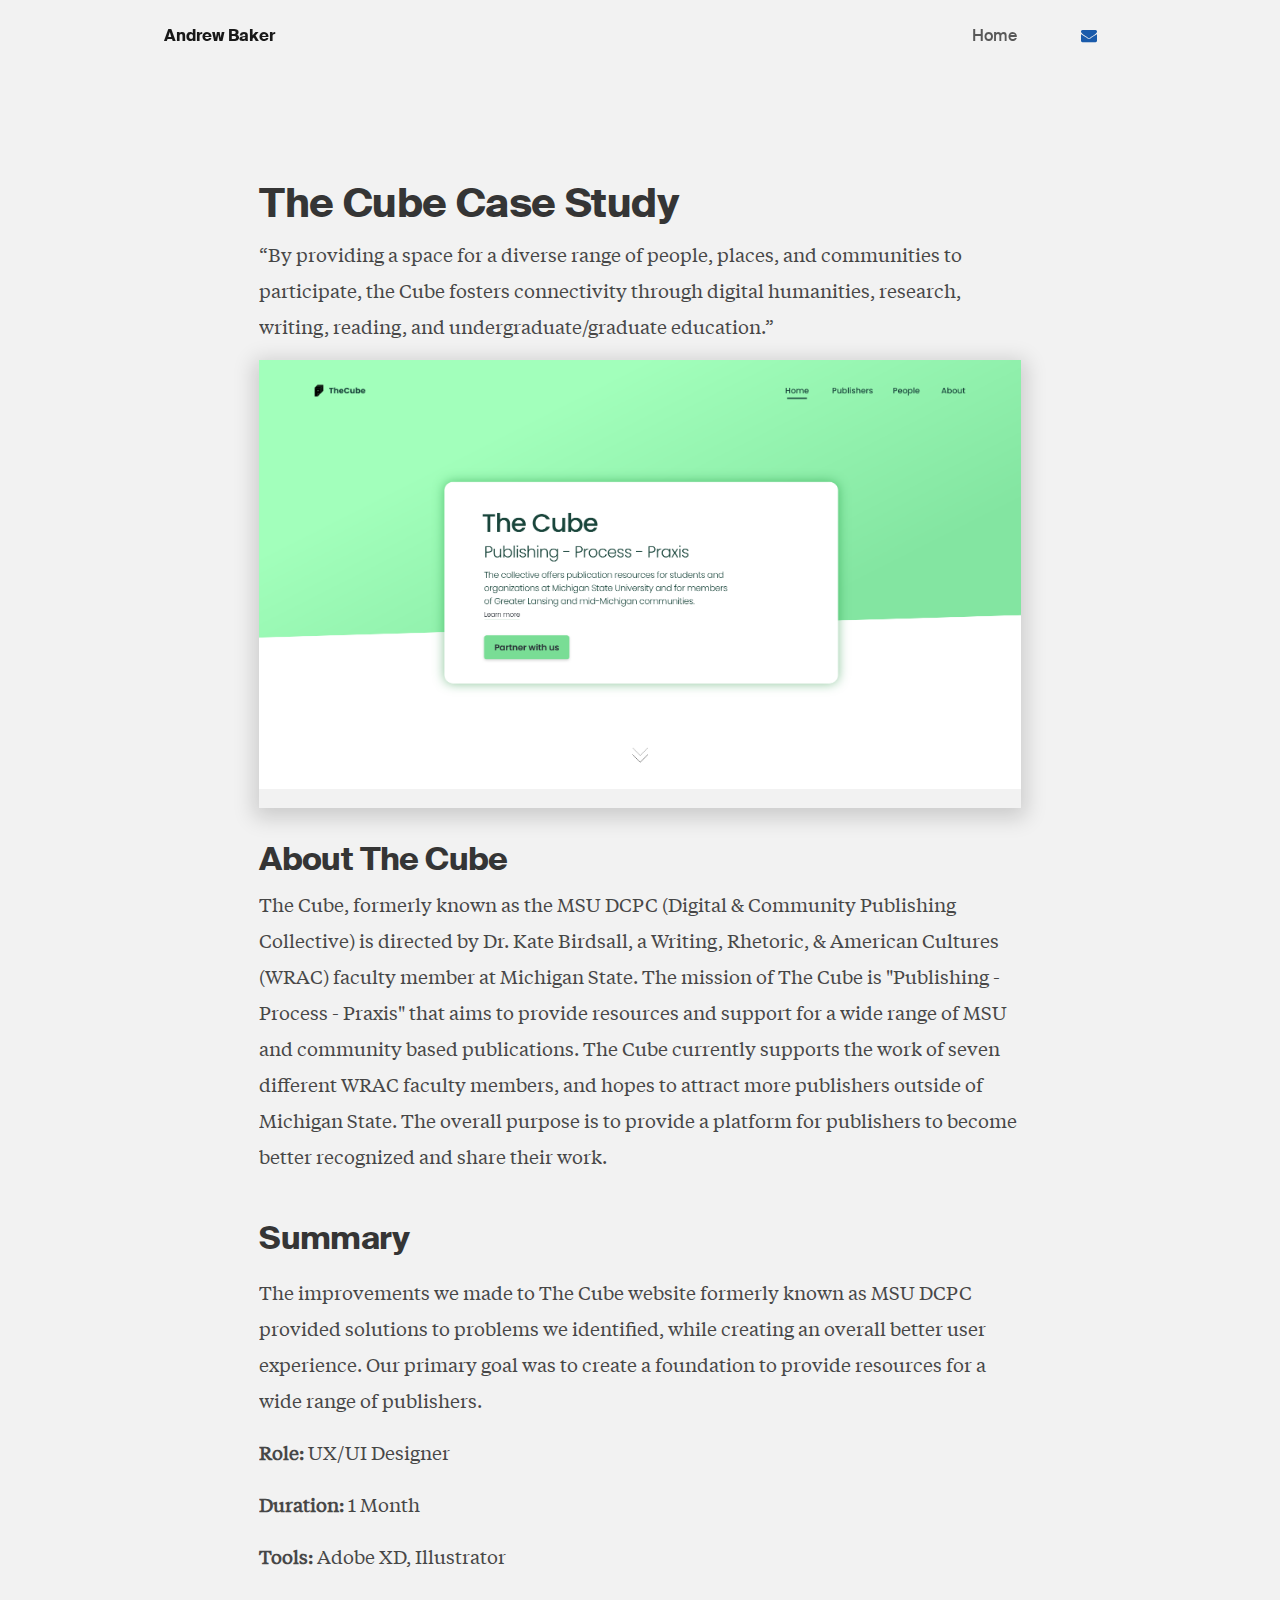
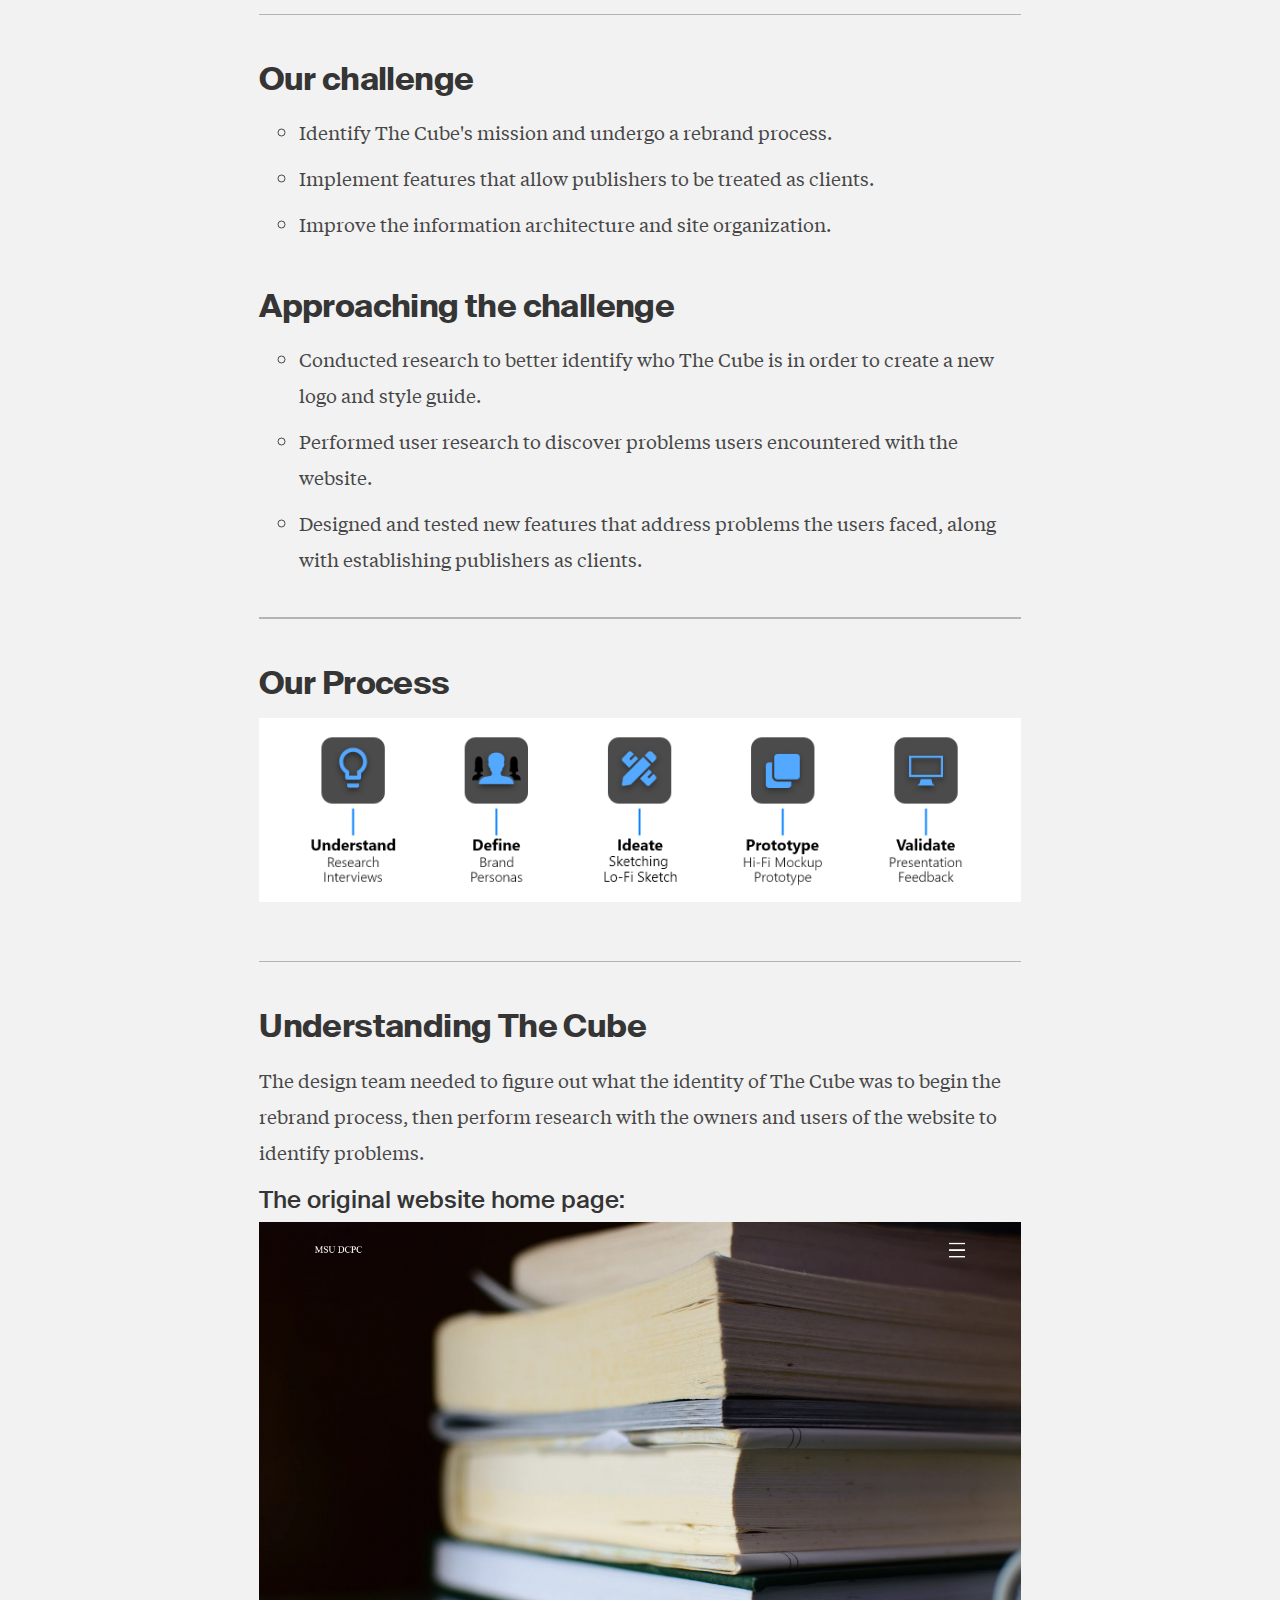
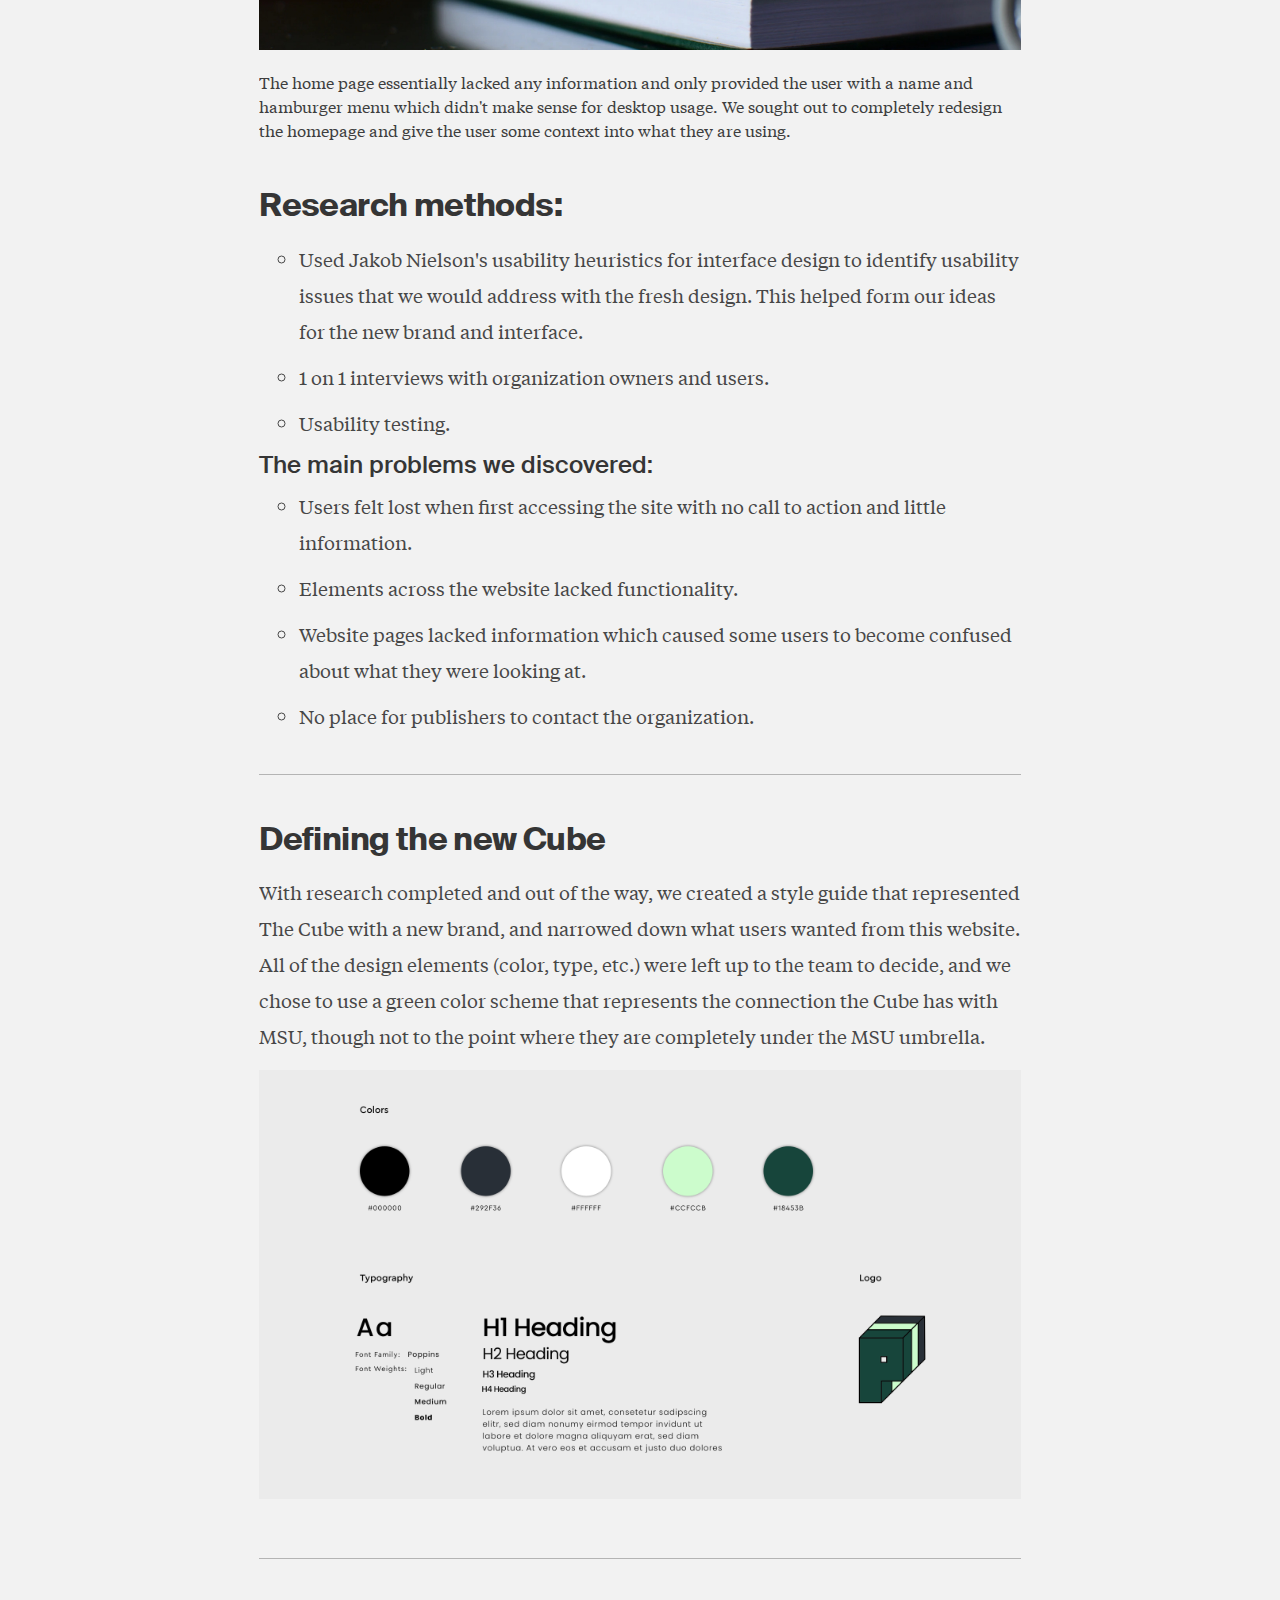
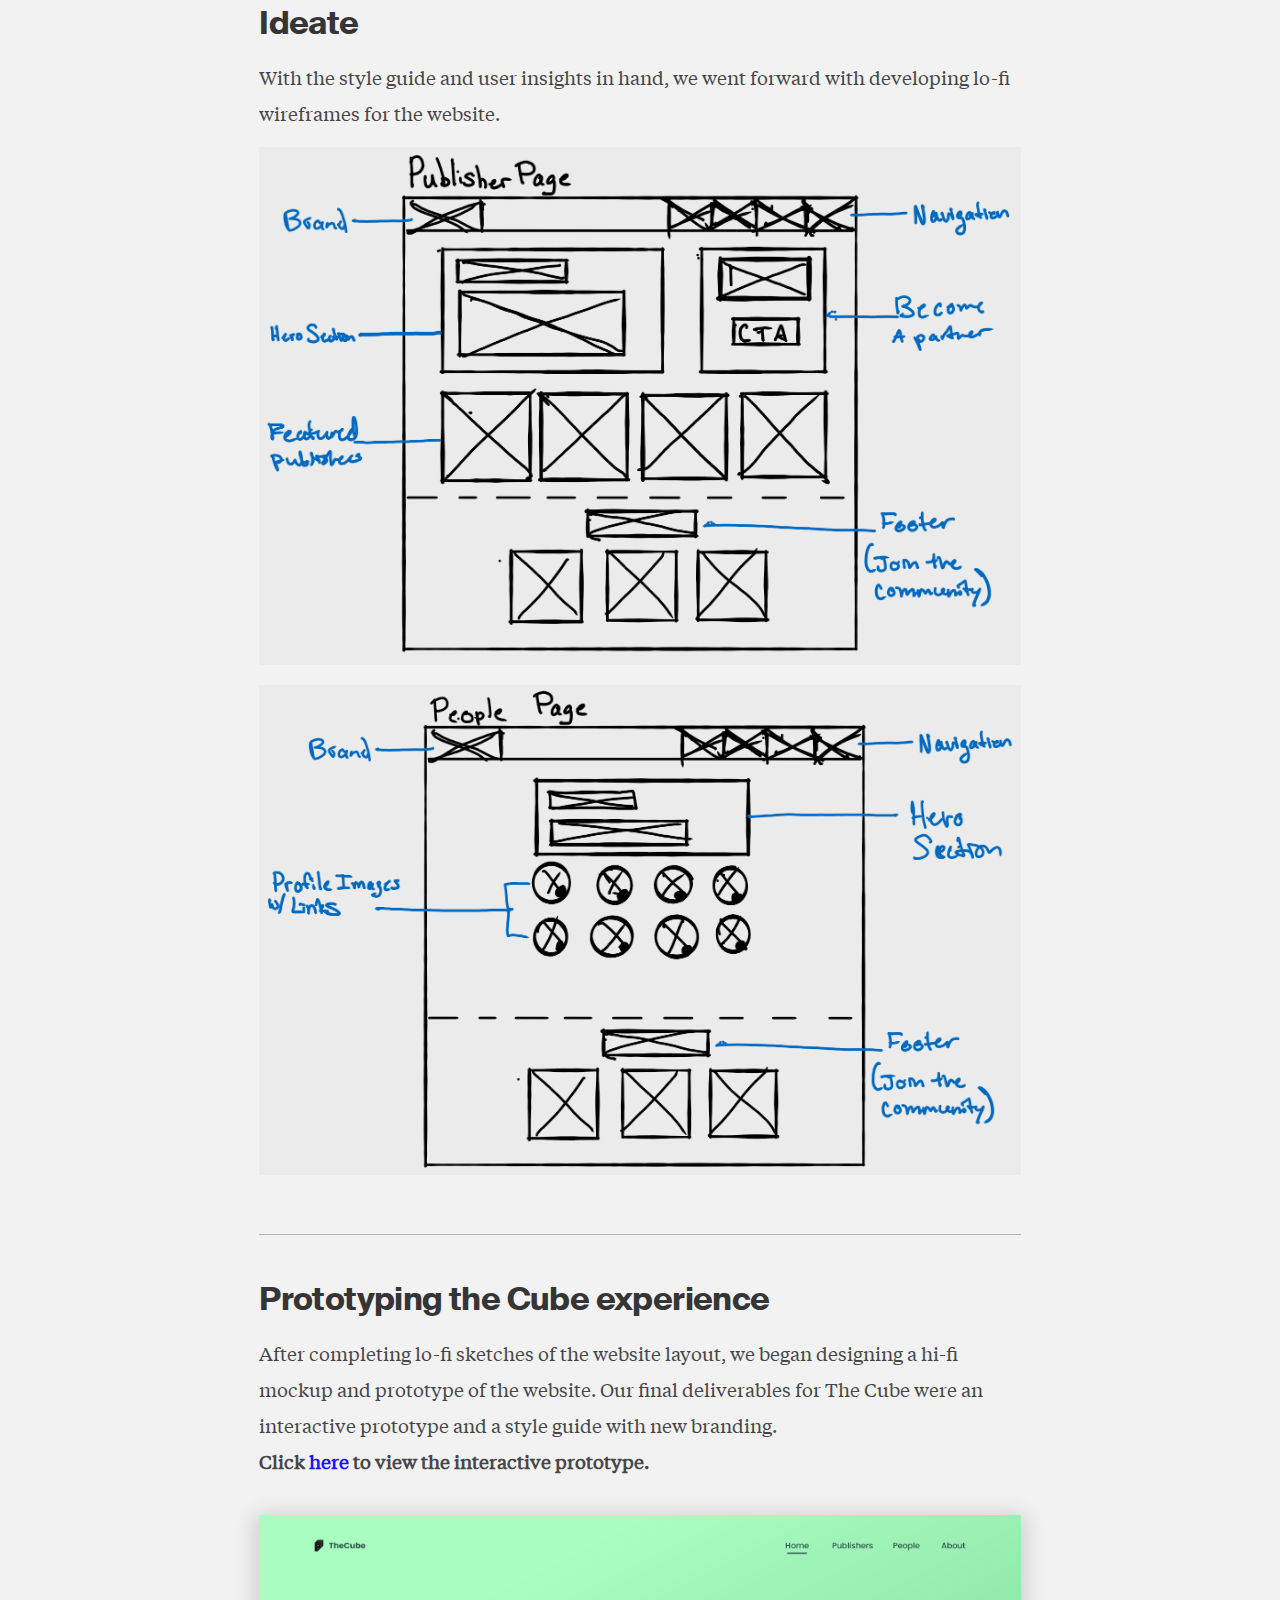
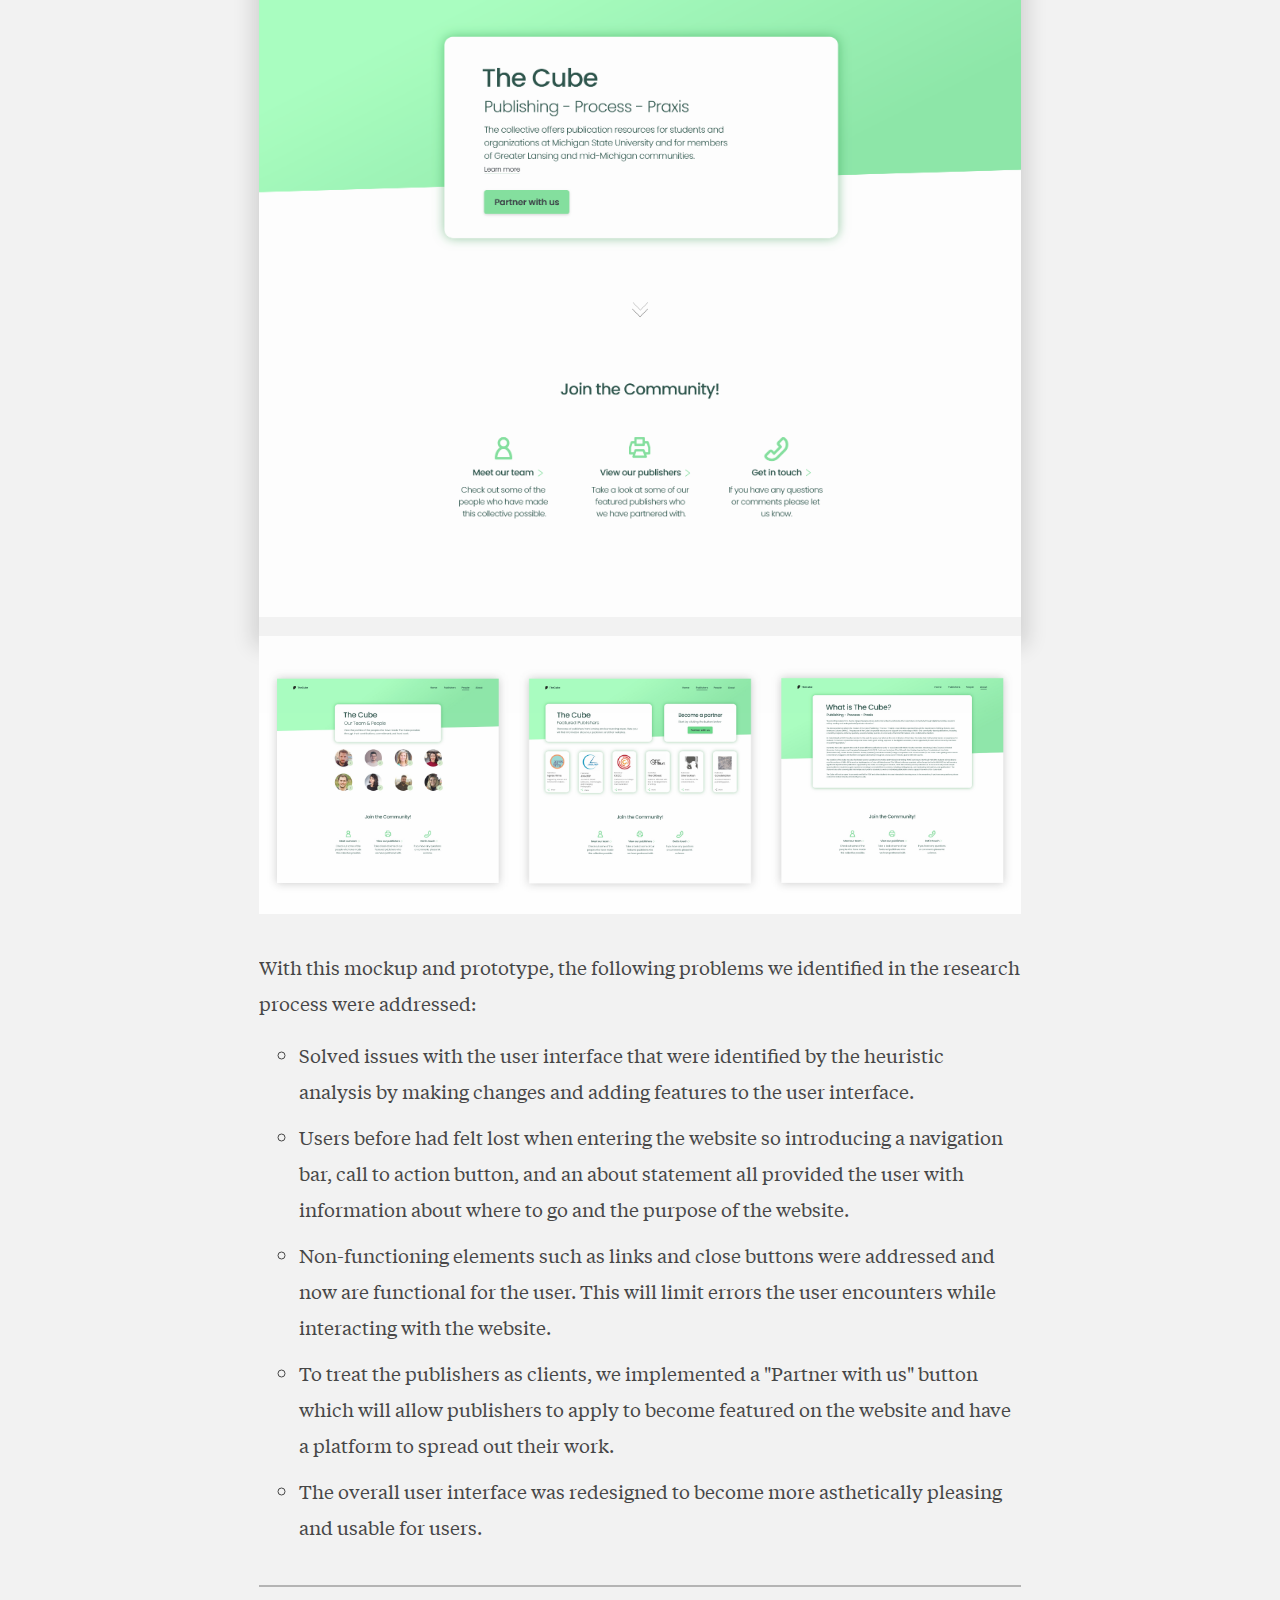
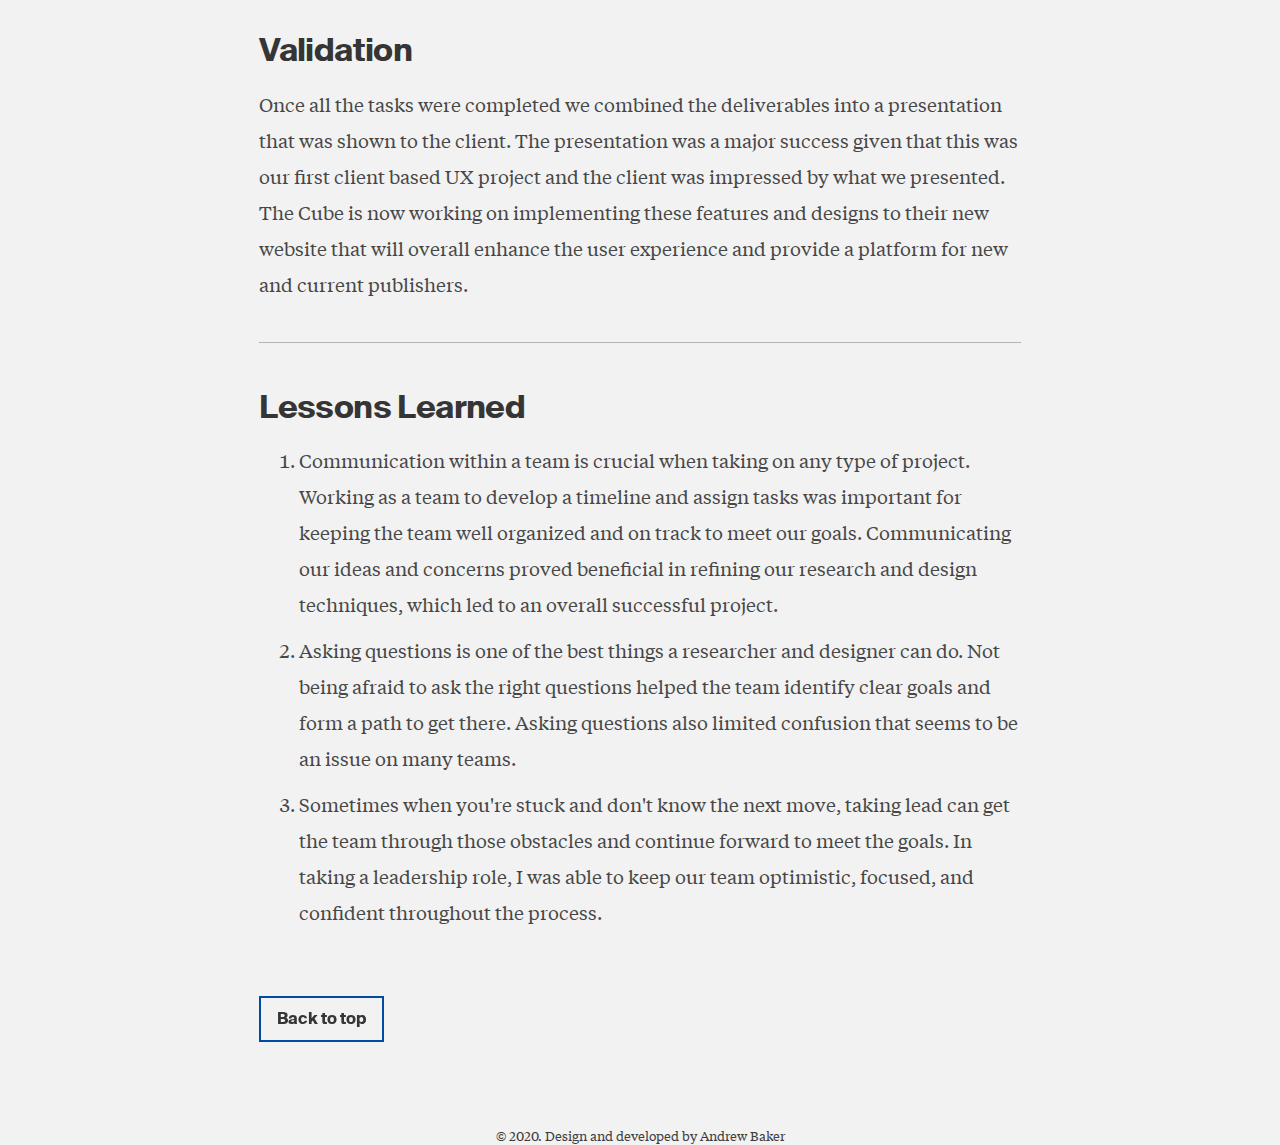
==== commit fa7047c8: "Update cubecasestudy.html" ====
--- a/cubecasestudy.html
+++ b/cubecasestudy.html
@@ -85,6 +85,7 @@
           <p class="content-paragraph">The design team needed to figure out what the identity of The Cube was to begin the rebrand process, then perform research with the owners and users of the website to identify problems.</p>
           <h4>The original website home page:</h4>
           <img src="/img/thecube/home.jpg" alt="the cube original homepage">
+          <p class="content-paragrph">The home page essentially lacked any information and only provided the user with a name and hamburger menu which didn't make sense for desktop usage. We sought out to completely redesign the homepage and give the user some context into what they are using.</p>
           <h3 class="work-headings">Research methods:</h3>
           <ul>
             <li class="content-paragraph">Used Jakob Nielson's usability heuristics for interface design to identify usability issues that we would address with the fresh design. This helped form our ideas for the new brand and interface.</li>
@@ -95,29 +96,27 @@
           <ul>
             <li class="content-paragraph">Users felt lost when first accessing the site with no call to action and little information.</li>
             <li class="content-paragraph">Elements across the website lacked functionality.</li>
-            <li class="content-paragraph">Lack of presented information steered users away since they didn't know what they were looking for.</li>
+            <li class="content-paragraph">Website pages lacked information which caused some users to become confused about what they were looking at.</li>
             <li class="content-paragraph">No place for publishers to contact the organization.</li>
           </ul>
 
           <hr>
 
           <h3 class="work-headings">Defining the new Cube</h3>
-          <p class="content-paragraph">With research completed and out of the way, we created a style guide that represented The Cube with a new brand, and narrowed down which type of users would be using the website. All of the design elements
-            (color, type, etc.) were left up to the team to decide, and we chose to use a green color scheme that represents the connection the Cube has with MSU, though not to the point where they are completely under the MSU umbrella.</p>
+          <p class="content-paragraph">With research completed and out of the way, we created a style guide that represented The Cube with a new brand, and narrowed down what users wanted from this website. All of the design elements (color, type, etc.) were left up to the team to decide, and we chose to use a green color scheme that represents the connection the Cube has with MSU, though not to the point where they are completely under the MSU umbrella.</p>
           <img src="/img/thecube/brand.jpg" alt="style guide for the cube">
 
           <hr>
 
           <h3 class="work-headings">Ideate</h3>
-          <p class="content-paragraph">With the style guide and user concerns in hand, we went forward with developing lo-fi wireframes for the website.</p>
+          <p class="content-paragraph">With the style guide and user insights in hand, we went forward with developing lo-fi wireframes for the website.</p>
           <img src="/img/thecube/publisherpage.png" alt="publisher page wireframe">
           <img src="/img/thecube/peoplepage.png" alt="publisher page wireframe">
 
           <hr>
 
           <h3 class="work-headings">Prototyping the Cube experience</h3>
-          <p class="content-paragraph">After completing lo-fi sketches of the website layout, we began designing a hi-fi mockup and prototype of the website. Our final deliverables for The Cube were an interactive prototype and a style guide with new
-            branding.
+          <p class="content-paragraph">After completing lo-fi sketches of the website layout, we began designing a hi-fi mockup and prototype of the website. Our final deliverables for The Cube were an interactive prototype and a style guide with new branding.
             <br>
             <strong>Click <a href="https://xd.adobe.com/view/55440f23-864b-47fd-49b1-bb53e4ccf667-2375/?fullscreen" target="_blank" class="xd-link">here</a> to view the interactive prototype.</strong>
             <br><br>
--- a/style/main.min.css
+++ b/style/main.min.css
@@ -1 +1 @@
-@font-face{font-family:'Suisse';src:url("/fonts/SuisseIntl-Bold-WebS.woff") format("woff");font-weight:700}@font-face{font-family:'Suisse';src:url("/fonts/SuisseIntl-SemiBold-WebS.woff") format("woff");font-weight:600}@font-face{font-family:'Suisse';src:url("/fonts/SuisseIntl-Medium-WebS.woff") format("woff");font-weight:500}@font-face{font-family:'Tiempos Text';src:url("/fonts/TiemposFineWeb-Regular.woff") format("woff")}*{box-sizing:border-box;margin:0;padding:0;color:#353535}body,html{font-family:'Suisse';font-weight:500;position:relative;background-color:#f2f2f2}@media (min-width: 160em){body,html{font-size:1.3em}}::selection{color:#fff;background-color:#024aa3}a{text-decoration:none !important;color:#000 !important}h1{font-weight:800;letter-spacing:-0.4px}h2{font-weight:700;padding-bottom:1.5em}h3{font-weight:700;font-size:2em;letter-spacing:-0.6px}p{opacity:.95;font-family:"Tiempos Text", sans-serif}span{color:#353535;font-weight:700;opacity:1 !important}i{color:#024aa3;padding-right:.7em}.briefcase{color:#f2f2f2}.meta{font-size:0.8em;letter-spacing:1.5px}ul{list-style-type:none;margin:0;padding:0}.wrapper{padding:0 1.5em;max-width:1000px;margin:0 auto;position:relative}@media (min-width: 160em){.wrapper,.container{max-width:1700px !important}.hero-content{max-width:1500px !important}}section{height:100vh;display:block}.container{top:0;position:fixed;max-width:1000px;margin:0 auto;position:fixed;padding:1.5em 0;background-color:#f2f2f2;opacity:0.9;z-index:20;padding-right:1.5em}header{display:flex;justify-content:space-between}.logo{font-weight:800}ul{display:flex}ul li a{padding:0 2em;font-weight:300;opacity:0.7}ul .email{opacity:1}ul .active{opacity:1;color:#024aa3 !important;font-weight:600}li a:nth-last-child{padding-right:0}@media only screen and (max-width: 768px){ul li a{padding:0 1em}}.hero-content{max-width:700px;position:relative;top:47%;transform:translateY(-50%)}.intro{font-size:1.1em}.line{width:60px;height:2px;border-bottom:4px solid #024aa3;margin:1.5em 0}.h1hero{font-size:2.5em;margin:0 0 0.75em;padding:0}@media only screen and (max-width: 768px){h1{font-size:1.5em}body{font-size:.9em}}button{margin-top:0;font-size:1em;font-weight:800;padding:16px 30px;border:1px solid #024aa3;cursor:pointer}button::before{content:"";background:rgba(255,255,255,0.16);transform:scaleX(0);transform-origin:center right;transition:transform cubic-bezier(0.19, 1, 0.22, 1) 0.4s}@media only screen and (max-width: 768px){button{padding:18px 64px;margin-bottom:9px}}.cta{background-color:#024aa3;color:#f2f2f2;margin-right:10px}.cta2{border:2px solid #024aa3;background-color:#f2f2f2}.section-intro{position:relative;top:15%}#work{height:100%;padding-top:8vh}.button1{border:2px solid #024aa3;border-radius:0;background-color:transparent;padding:9px 16px}#about{height:auto}#about-intro{padding-top:7vh}.textcomp{font-family:"Tiempos Text", serif}.smspacer{padding-top:2em}#XA-link{color:#024aa3}.profileimg{width:100%;height:auto}figcaption{text-align:center;font-weight:300;font-size:0.8em;padding:1em 0;opacity:0.75}footer{padding-top:4em;text-align:center;font-size:0.8em}.icon{font-size:1.5em;padding-right:20px}@media only screen and (min-height: 768px){.section-intro{position:relative;top:0}#work{height:100vh}#about{height:100vh;margin-top:20vh}}@media only screen and (max-width: 375px){.hero-content{padding-top:7vh}#about{height:100%}#work{height:auto}}@media only screen and (max-width: 320px){.hero-content{padding-top:10vh}h1{font-size:1.5em}}.work{max-width:80%;padding-top:20vh;padding-bottom:2em;margin:auto}@media only screen and (max-width: 768px){.work{max-width:100%}}.content-paragraph{font-family:'Tiempos Text', serif;font-size:1.188em !important;line-height:36px !important;opacity:0.9 !important}.work-headings{margin:1.4em 0 .5em 0}.work ul{list-style-type:circle;display:block}hr{width:100%;background-color:#b4b4b4;height:1.5px;border:none;margin:40px 0}.work li{margin-bottom:0.625rem;margin-left:2.5rem;line-height:1.5}.xd-link{color:blue !important}.work img{width:100%;padding-bottom:1.2rem}.hifi{-webkit-box-shadow:0px 5px 20px 5px rgba(0,0,0,0.16);box-shadow:0px 5px 20px 5px rgba(0,0,0,0.16);overflow:hidden}.b2t{margin-top:50px;text-align:center}.project1{background-image:none}
+@font-face{font-family:'Suisse';src:url("/fonts/SuisseIntl-Bold-WebS.woff") format("woff");font-weight:700}@font-face{font-family:'Suisse';src:url("/fonts/SuisseIntl-SemiBold-WebS.woff") format("woff");font-weight:600}@font-face{font-family:'Suisse';src:url("/fonts/SuisseIntl-Medium-WebS.woff") format("woff");font-weight:500}@font-face{font-family:'Tiempos Text';src:url("/fonts/TiemposFineWeb-Regular.woff") format("woff")}*{box-sizing:border-box;margin:0;padding:0;color:#353535}body,html{font-family:'Suisse';font-weight:500;position:relative;background-color:#f2f2f2}@media (min-width: 160em){body,html{font-size:1.1em}}::selection{color:#fff;background-color:#024aa3}a{text-decoration:none !important;color:#000 !important}h1{font-weight:800;letter-spacing:-0.4px}h2{font-weight:700;padding-bottom:1.5em}h3{font-weight:700;font-size:2em;letter-spacing:-0.6px}p{opacity:.95;font-family:"Tiempos Text", sans-serif}span{color:#353535;font-weight:700;opacity:1 !important}i{color:#024aa3;padding-right:.7em}.briefcase{color:#f2f2f2}.meta{font-size:0.8em;letter-spacing:1.5px}ul{list-style-type:none;margin:0;padding:0}.wrapper{padding:0 1.5em;max-width:1000px;margin:0 auto;position:relative}@media (min-width: 160em){.wrapper,.container{max-width:1500px !important}.hero-content{max-width:1200px !important}}section{height:100vh;display:block}.container{top:0;position:fixed;max-width:1000px;margin:0 auto;position:fixed;padding:1.5em 0;background-color:#f2f2f2;opacity:0.9;z-index:20;padding-right:1.5em}header{display:flex;justify-content:space-between}.logo{font-weight:800}ul{display:flex}ul li a{padding:0 2em;font-weight:300;opacity:0.7}ul .email{opacity:1}ul .active{opacity:1;color:#024aa3 !important;font-weight:600}li a:nth-last-child{padding-right:0}@media only screen and (max-width: 768px){ul li a{padding:0 1em}}.hero-content{max-width:700px;position:relative;top:47%;transform:translateY(-50%)}.intro{font-size:1.1em}.line{width:60px;height:2px;border-bottom:4px solid #024aa3;margin:1.5em 0}.h1hero{font-size:2.5em;margin:0 0 0.75em;padding:0}@media only screen and (max-width: 768px){h1{font-size:1.5em}body{font-size:.9em}}button{margin-top:0;font-size:1em;font-weight:800;padding:16px 30px;border:1px solid #024aa3;cursor:pointer}button::before{content:"";background:rgba(255,255,255,0.16);transform:scaleX(0);transform-origin:center right;transition:transform cubic-bezier(0.19, 1, 0.22, 1) 0.4s}@media only screen and (max-width: 768px){button{padding:18px 64px;margin-bottom:9px}}.cta{background-color:#024aa3;color:#f2f2f2;margin-right:10px}.cta2{border:2px solid #024aa3;background-color:#f2f2f2}.section-intro{position:relative;top:15%}#work{height:100%;padding-top:8vh}.button1{border:2px solid #024aa3;border-radius:0;background-color:transparent;padding:9px 16px}#about{height:auto}#about-intro{padding-top:7vh}.textcomp{font-family:"Tiempos Text", serif}.smspacer{padding-top:2em}#XA-link{color:#024aa3}.profileimg{width:100%;height:auto}figcaption{text-align:center;font-weight:300;font-size:0.8em;padding:1em 0;opacity:0.75}footer{padding-top:4em;text-align:center;font-size:0.8em}.icon{font-size:1.5em;padding-right:20px}@media only screen and (min-height: 768px){.section-intro{position:relative;top:0}#work{height:100vh}#about{height:100vh;margin-top:20vh}}@media only screen and (max-width: 375px){.hero-content{padding-top:7vh}#about{height:100%}#work{height:auto}}@media only screen and (max-width: 320px){.hero-content{padding-top:10vh}h1{font-size:1.5em}}.work{max-width:80%;padding-top:20vh;padding-bottom:2em;margin:auto}@media only screen and (max-width: 768px){.work{max-width:100%}}.content-paragraph{font-family:'Tiempos Text', serif;font-size:1.188em !important;line-height:36px !important;opacity:0.9 !important}.work-headings{margin:1.4em 0 .5em 0}.work ul{list-style-type:circle;display:block}hr{width:100%;background-color:#b4b4b4;height:1.5px;border:none;margin:40px 0}.work li{margin-bottom:0.625rem;margin-left:2.5rem;line-height:1.5}.xd-link{color:blue !important}.work img{width:100%;padding-bottom:1.2rem}.hifi{-webkit-box-shadow:0px 5px 20px 5px rgba(0,0,0,0.16);box-shadow:0px 5px 20px 5px rgba(0,0,0,0.16);overflow:hidden}.b2t{margin-top:50px;text-align:center}.project1{background-image:none}
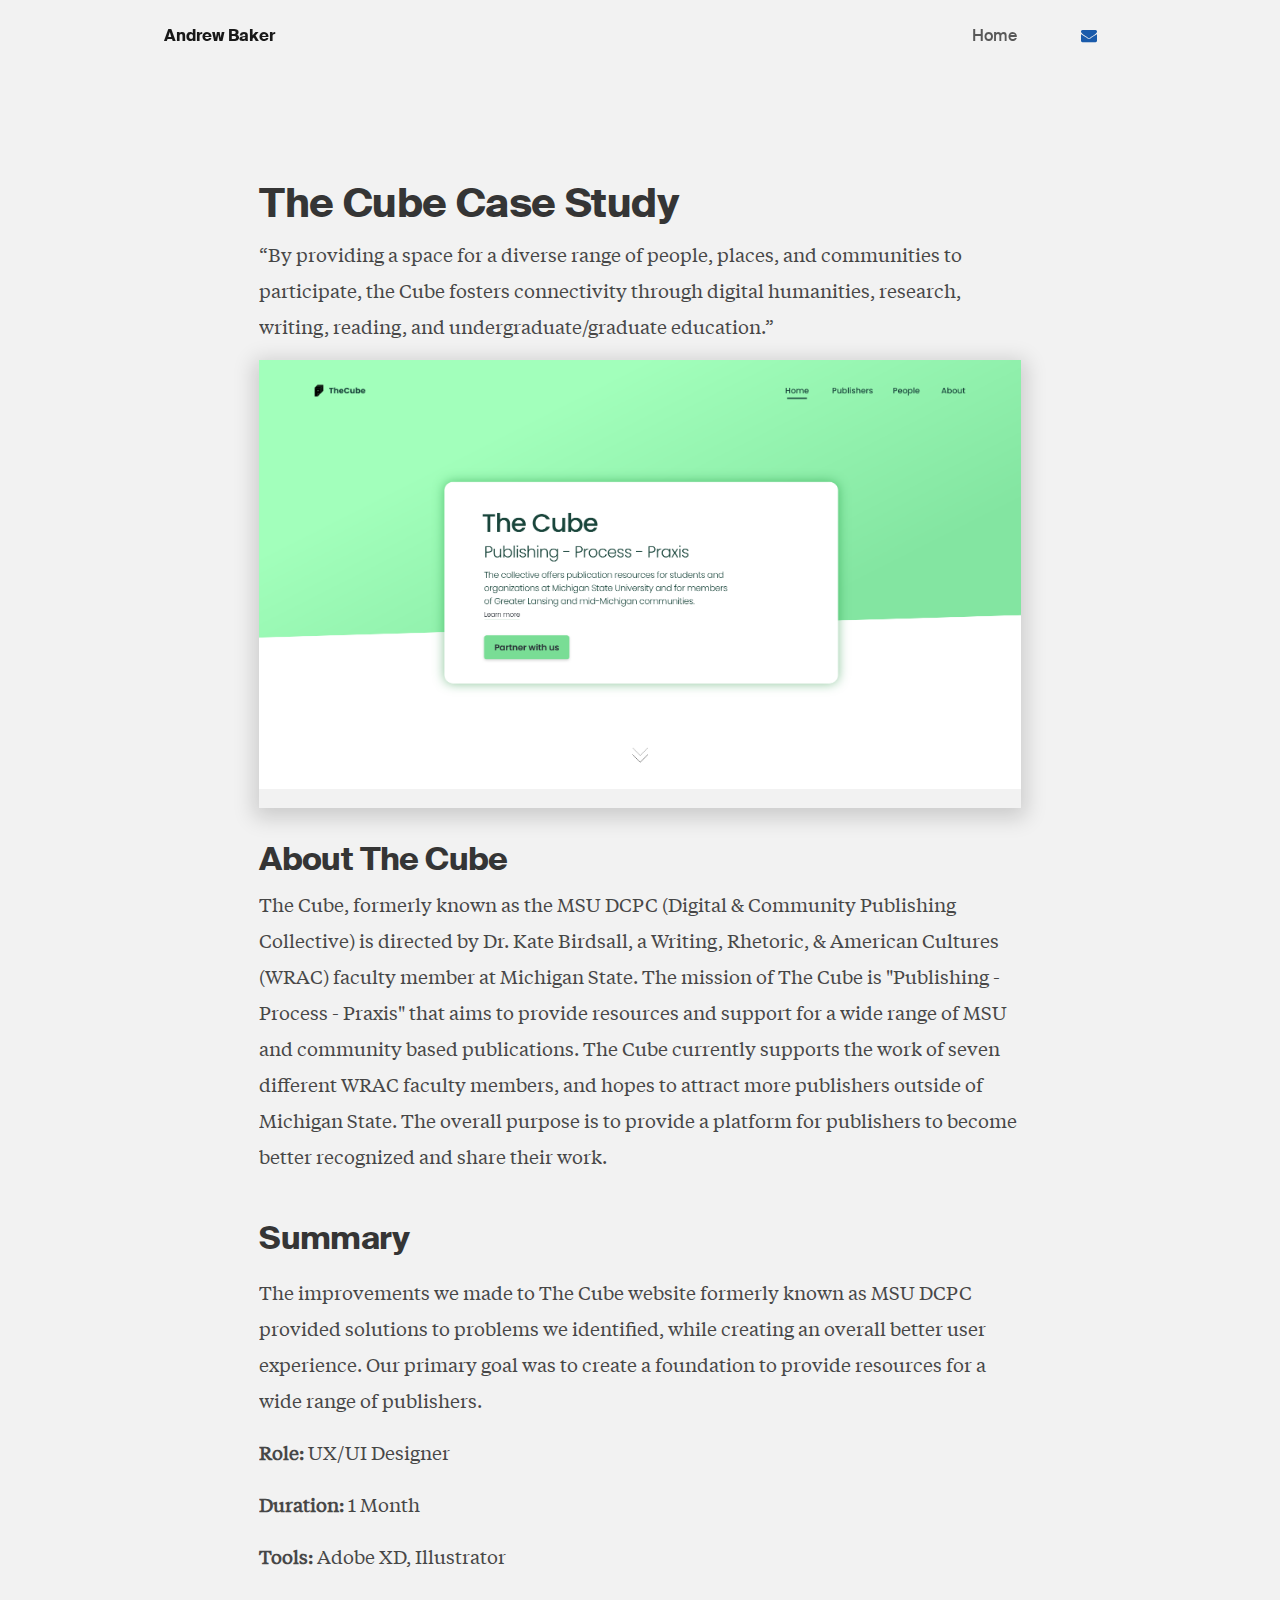
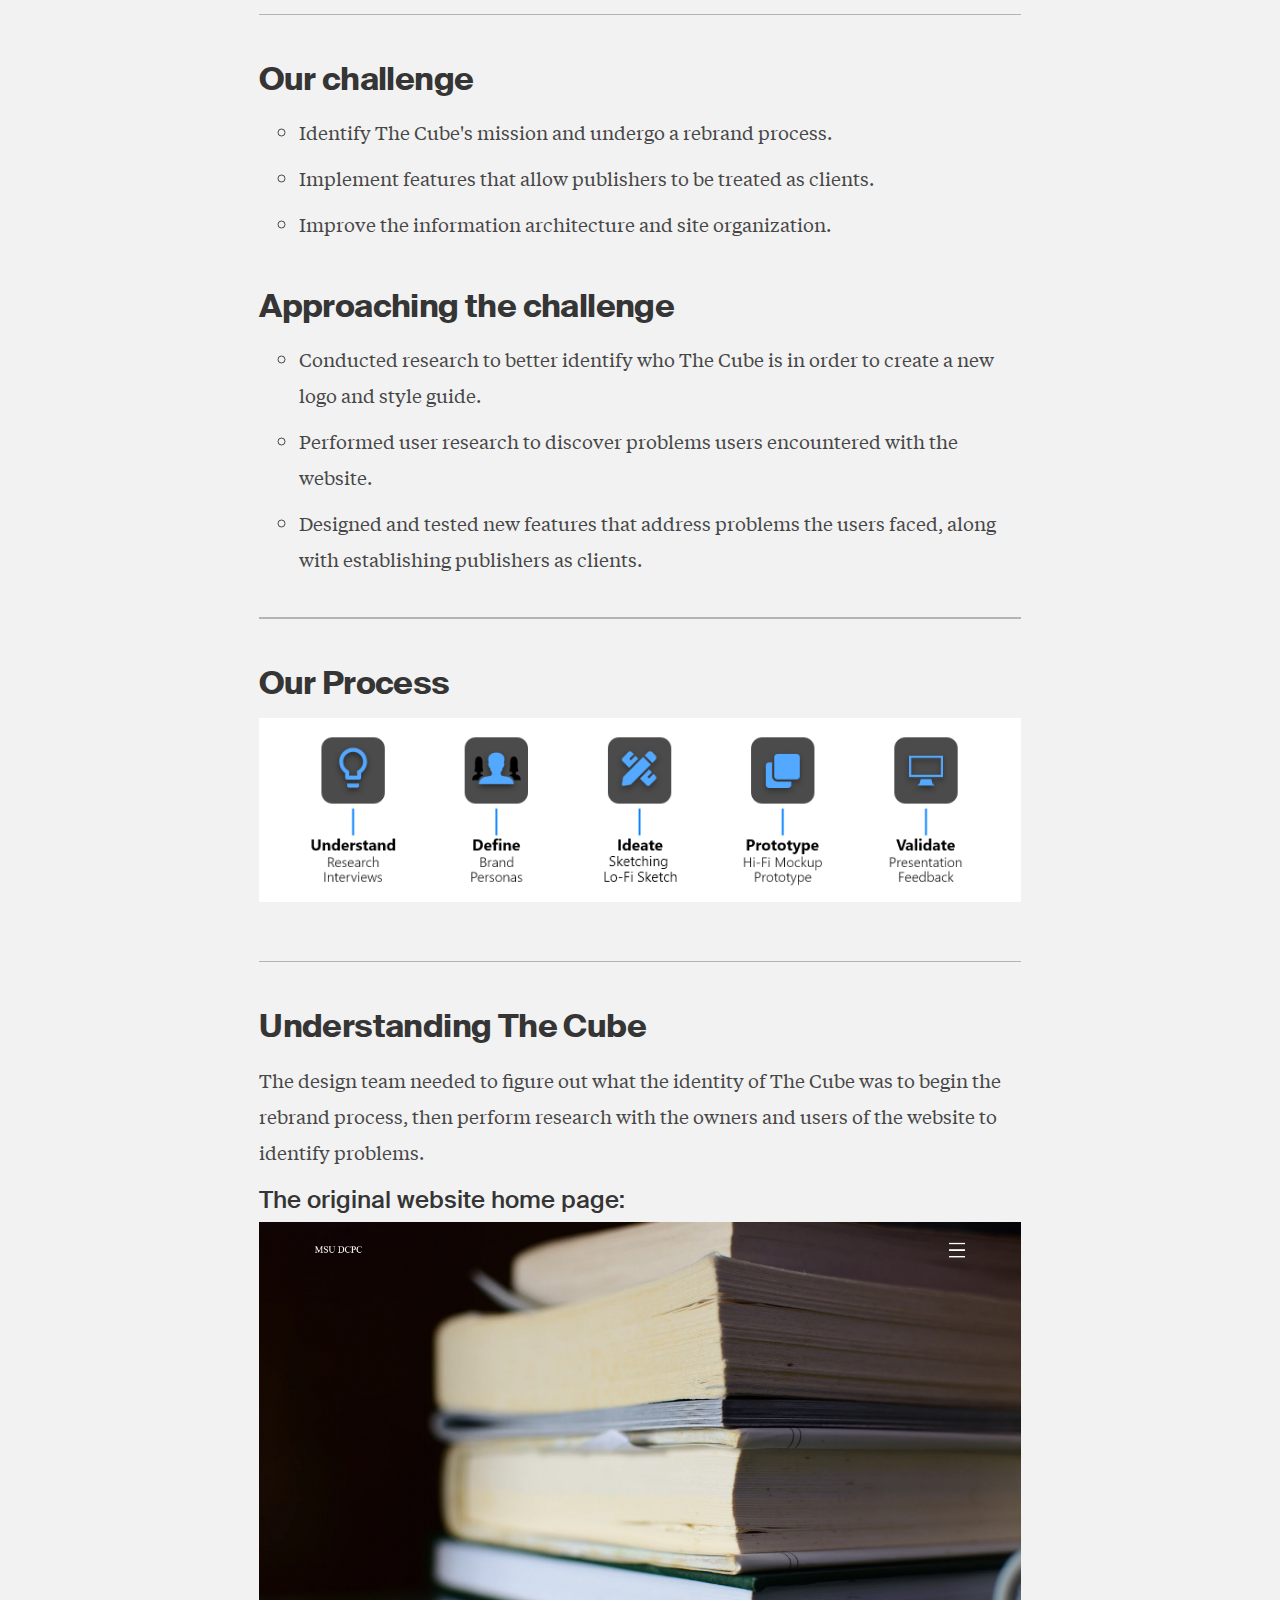
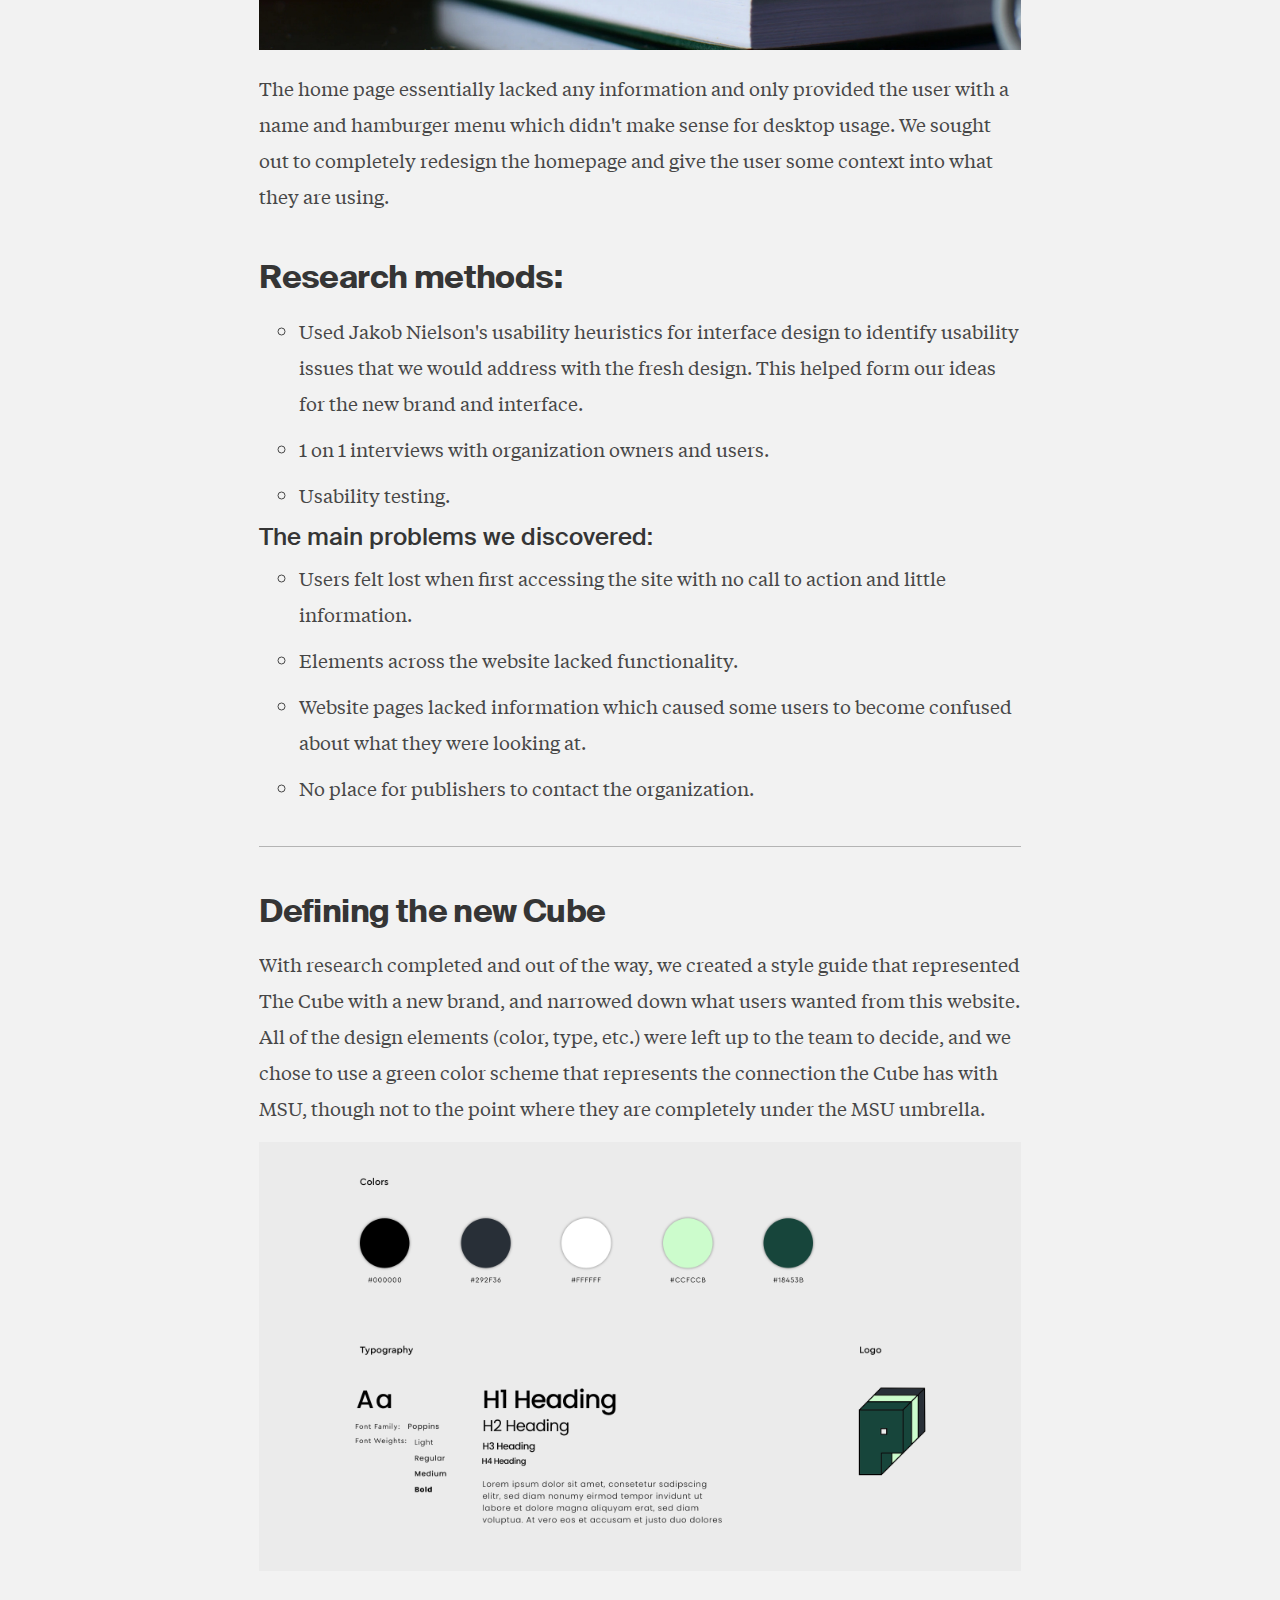
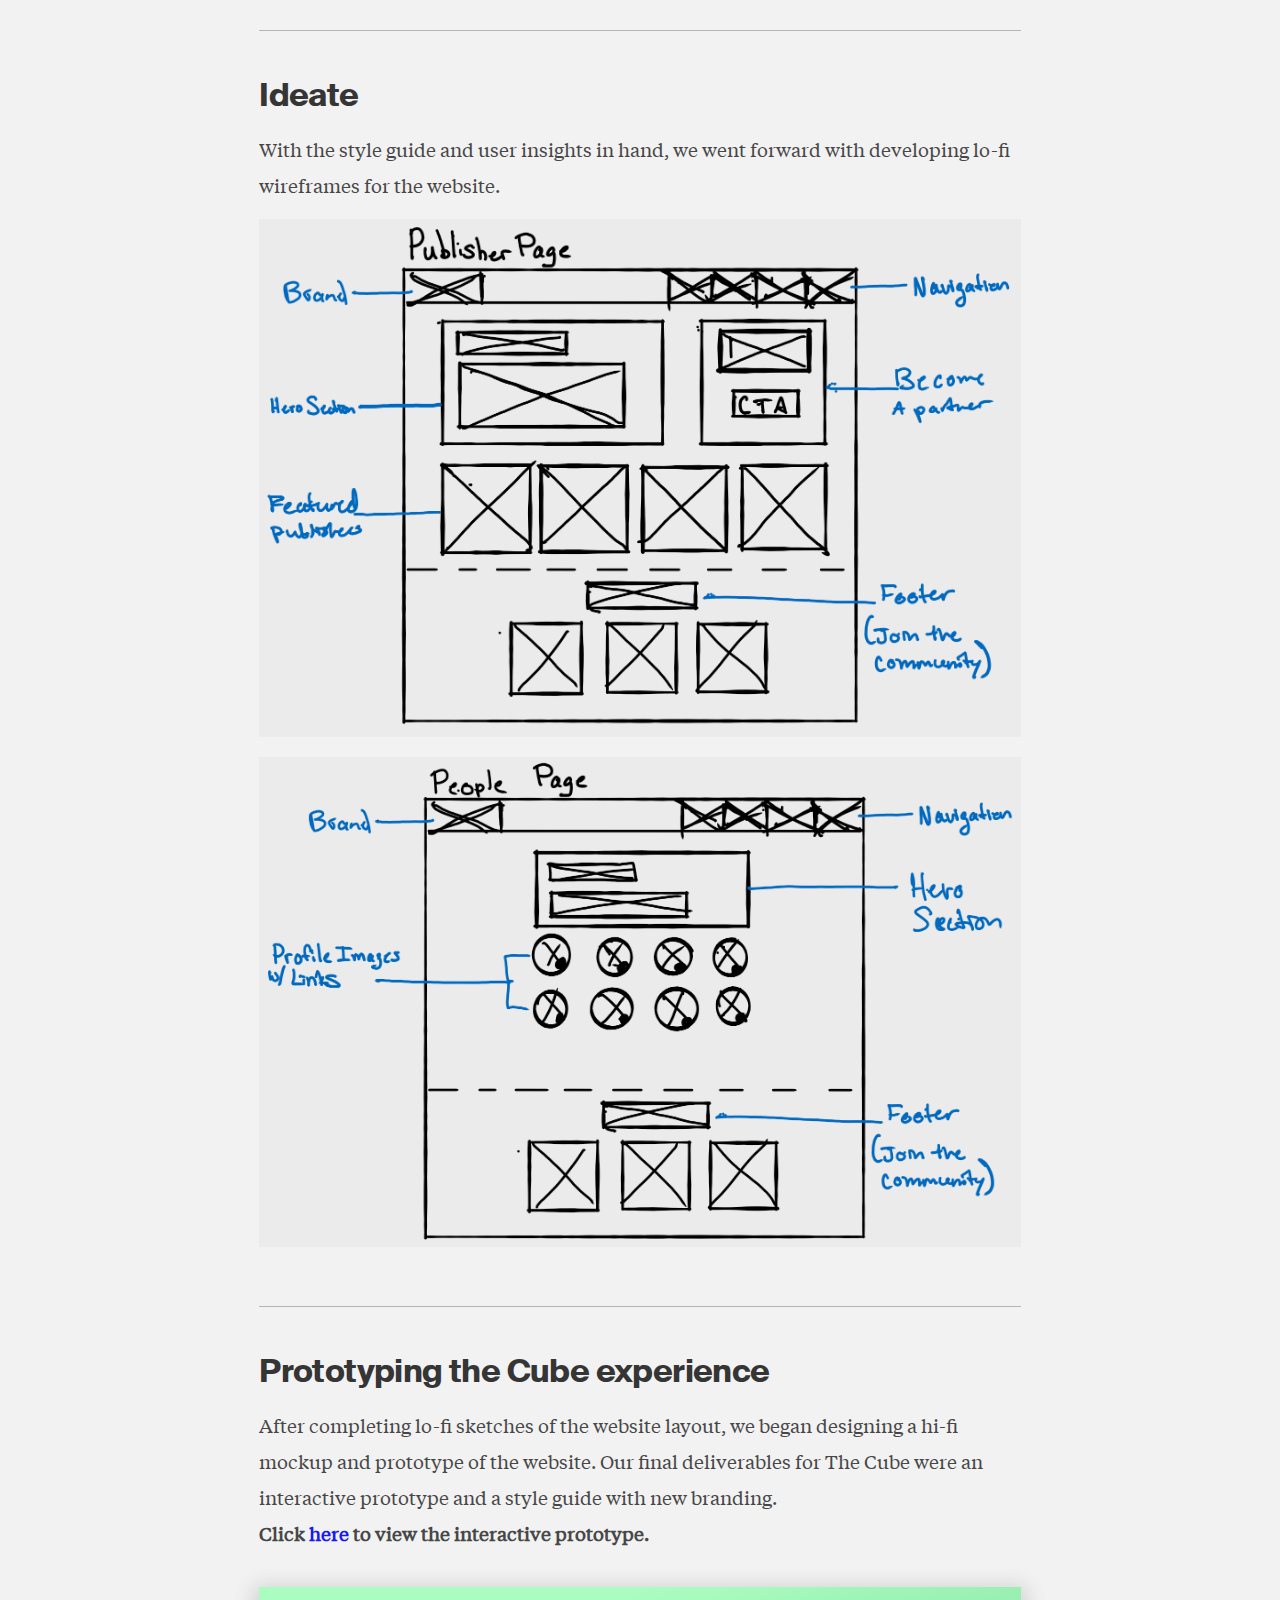
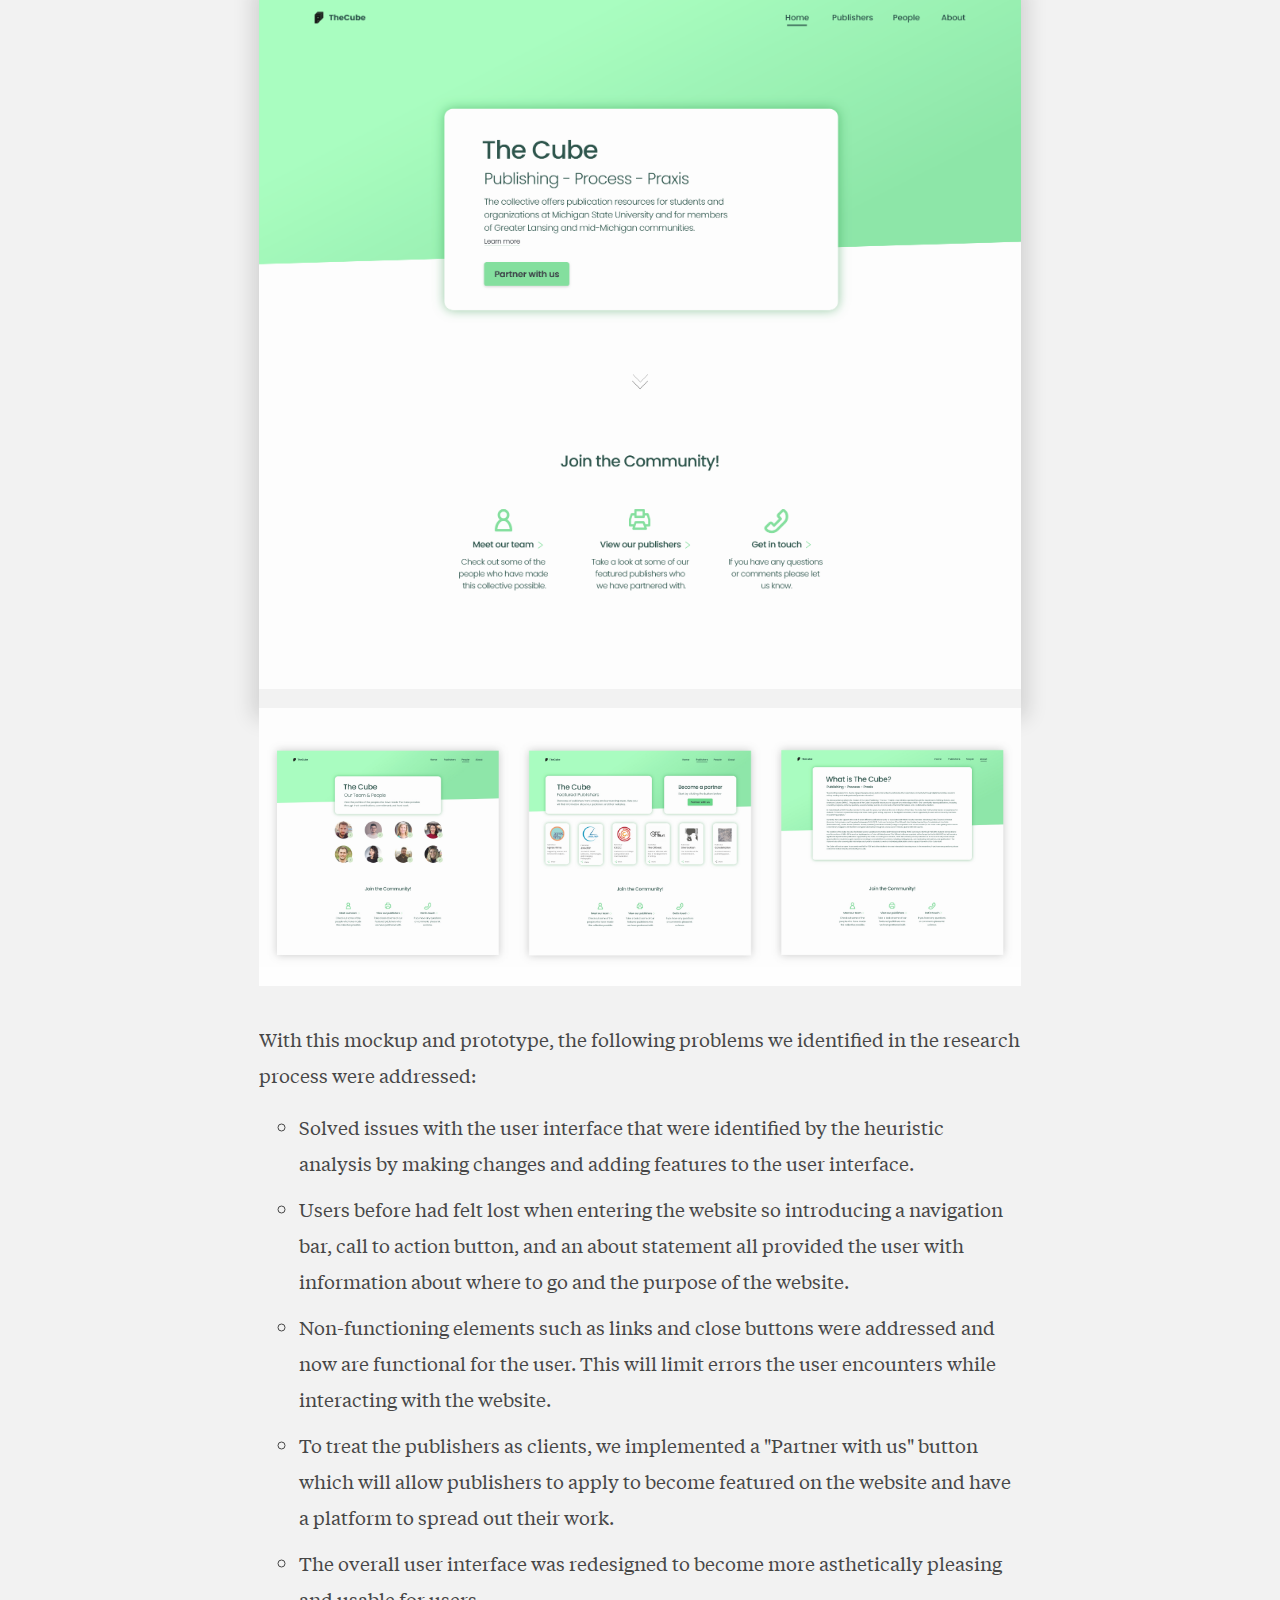
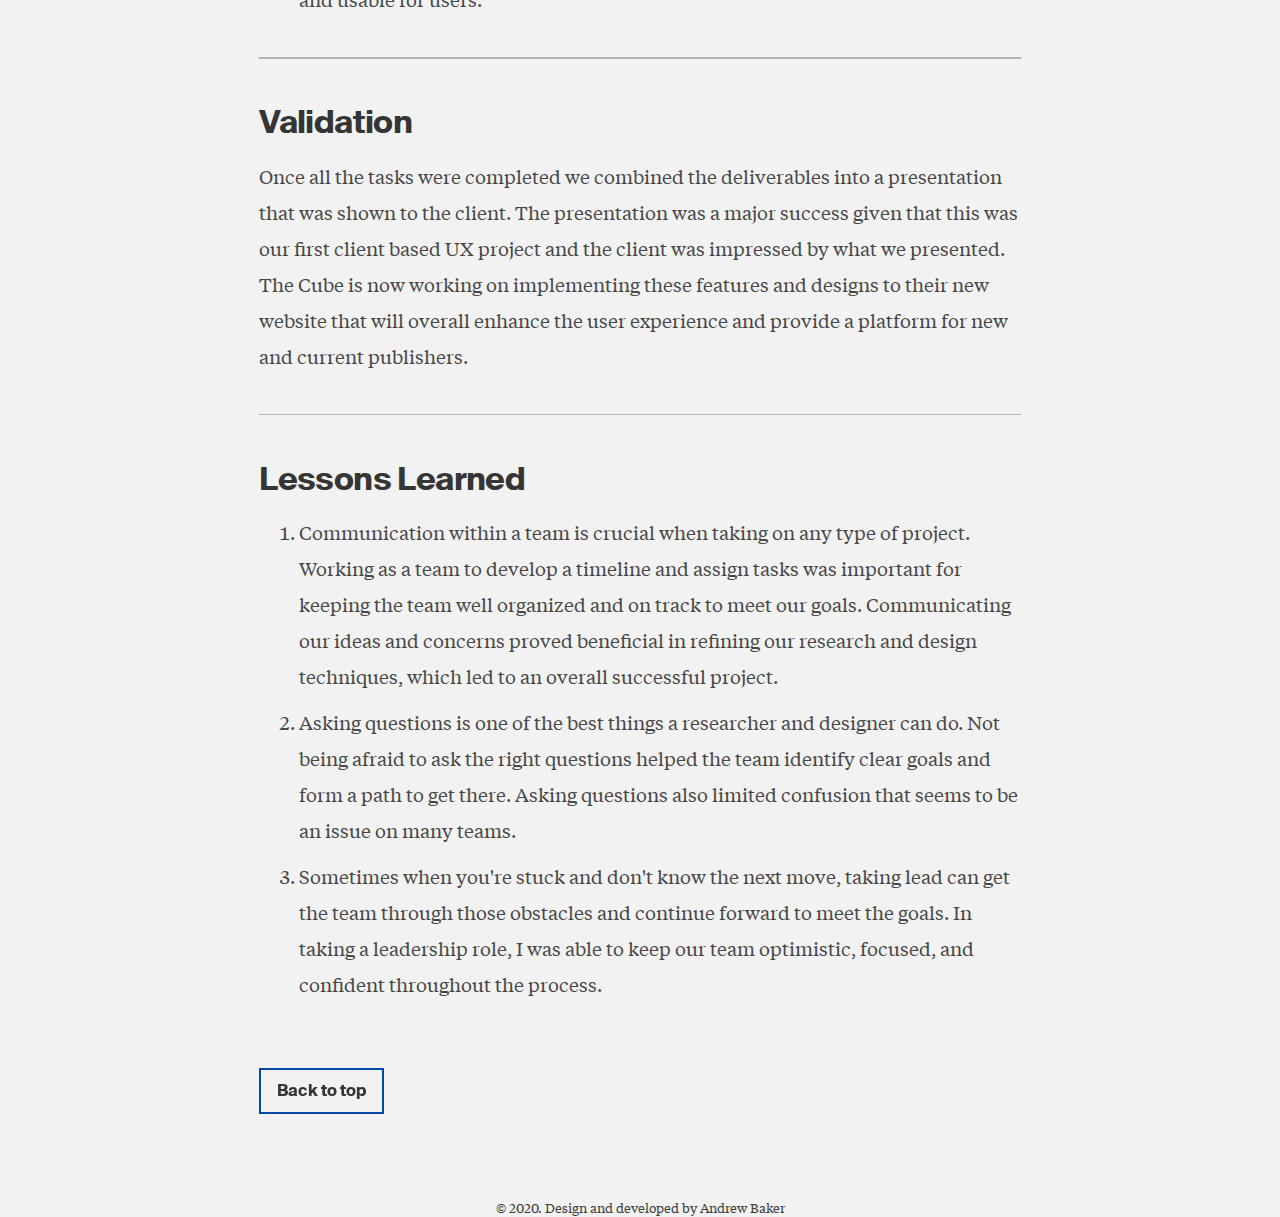
==== commit cfc25f4c: "Update cubecasestudy.html" ====
--- a/cubecasestudy.html
+++ b/cubecasestudy.html
@@ -85,7 +85,7 @@
           <p class="content-paragraph">The design team needed to figure out what the identity of The Cube was to begin the rebrand process, then perform research with the owners and users of the website to identify problems.</p>
           <h4>The original website home page:</h4>
           <img src="/img/thecube/home.jpg" alt="the cube original homepage">
-          <p class="content-paragrph">The home page essentially lacked any information and only provided the user with a name and hamburger menu which didn't make sense for desktop usage. We sought out to completely redesign the homepage and give the user some context into what they are using.</p>
+          <p class="content-paragraph">The home page essentially lacked any information and only provided the user with a name and hamburger menu which didn't make sense for desktop usage. We sought out to completely redesign the homepage and give the user some context into what they are using.</p>
           <h3 class="work-headings">Research methods:</h3>
           <ul>
             <li class="content-paragraph">Used Jakob Nielson's usability heuristics for interface design to identify usability issues that we would address with the fresh design. This helped form our ideas for the new brand and interface.</li>
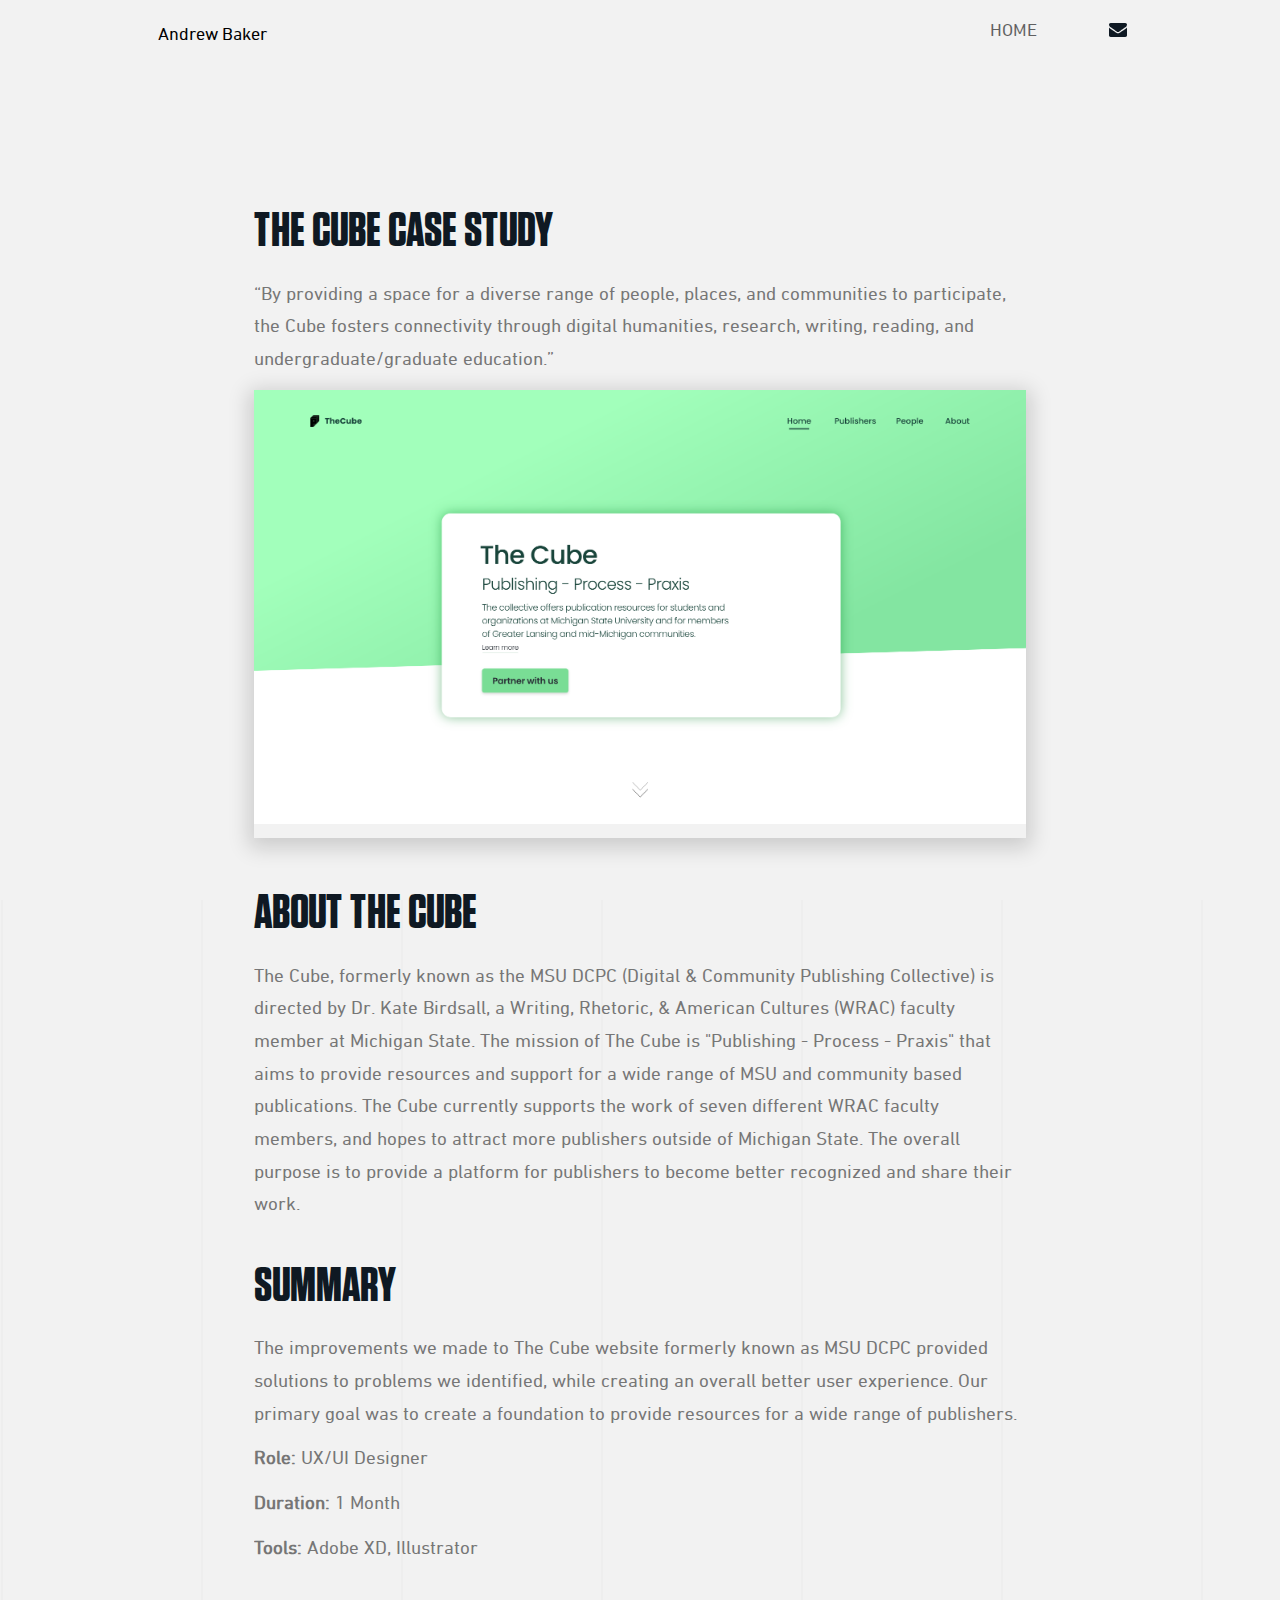
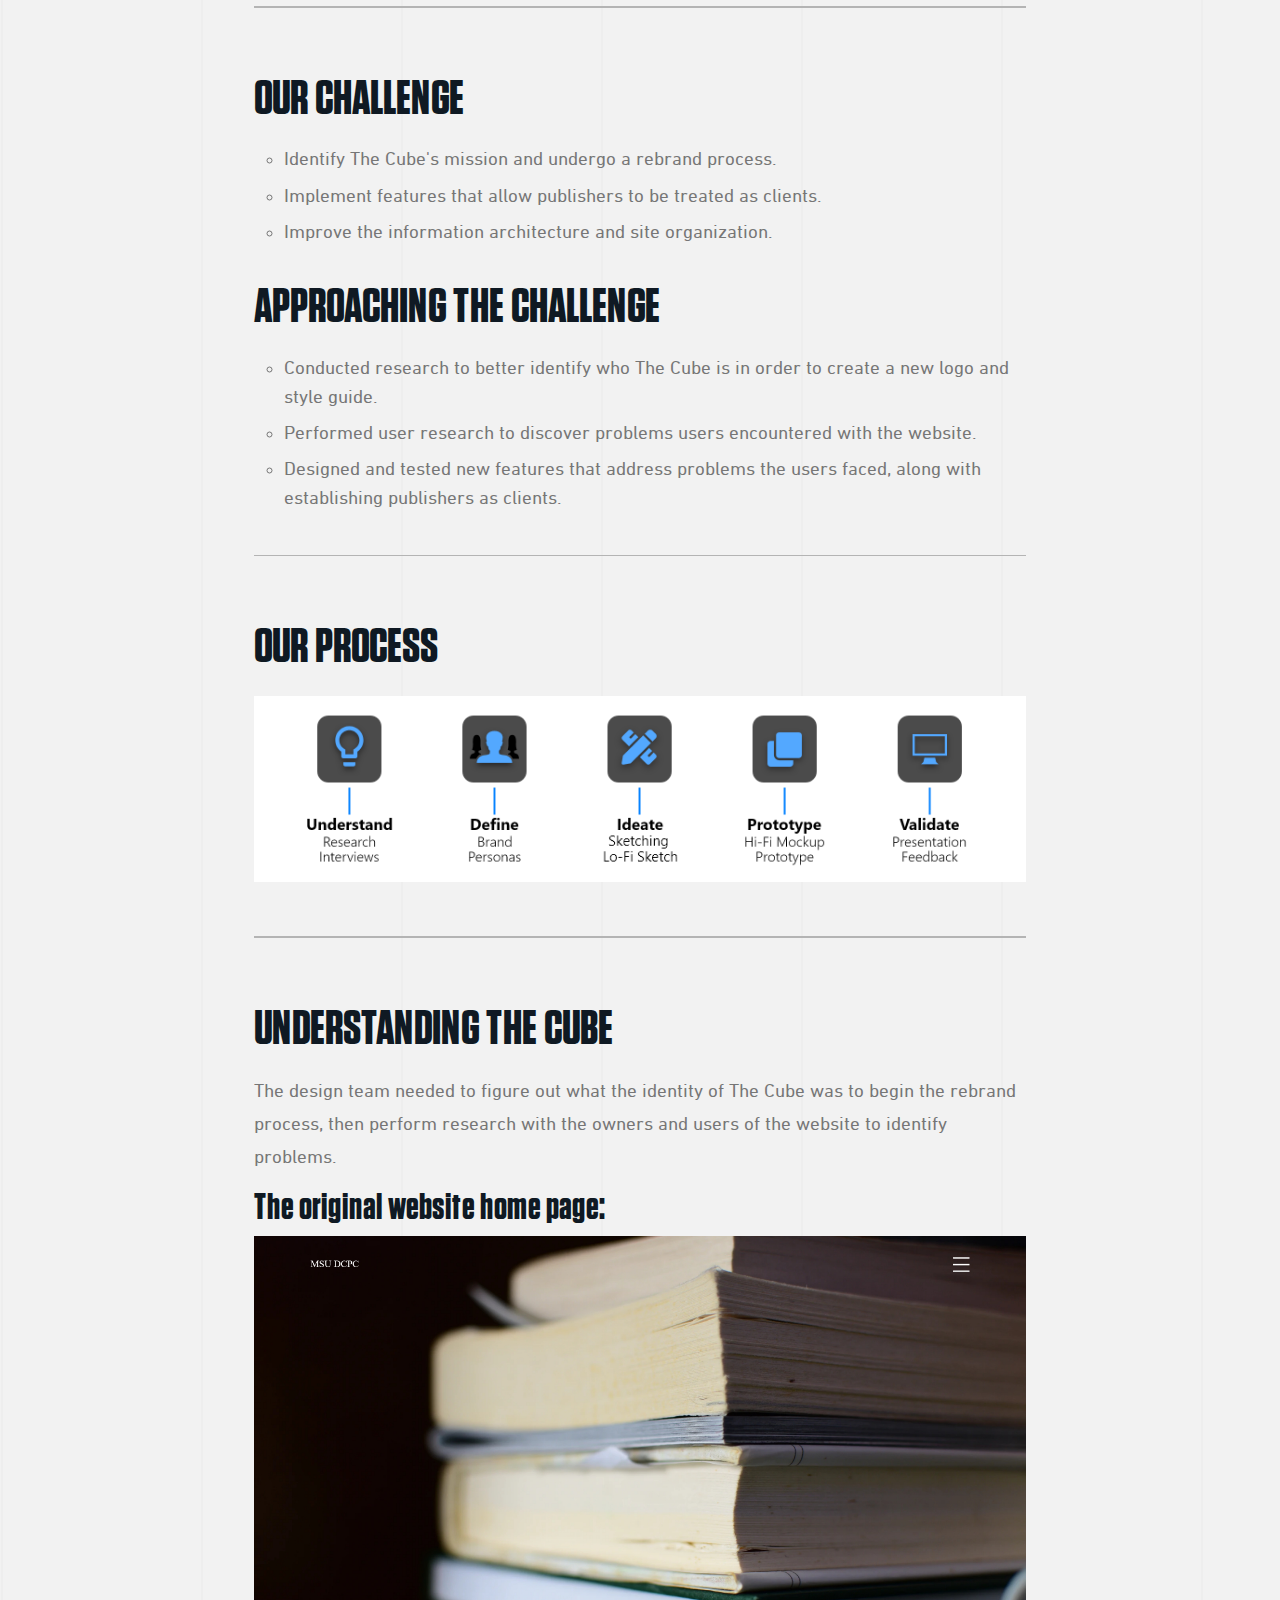
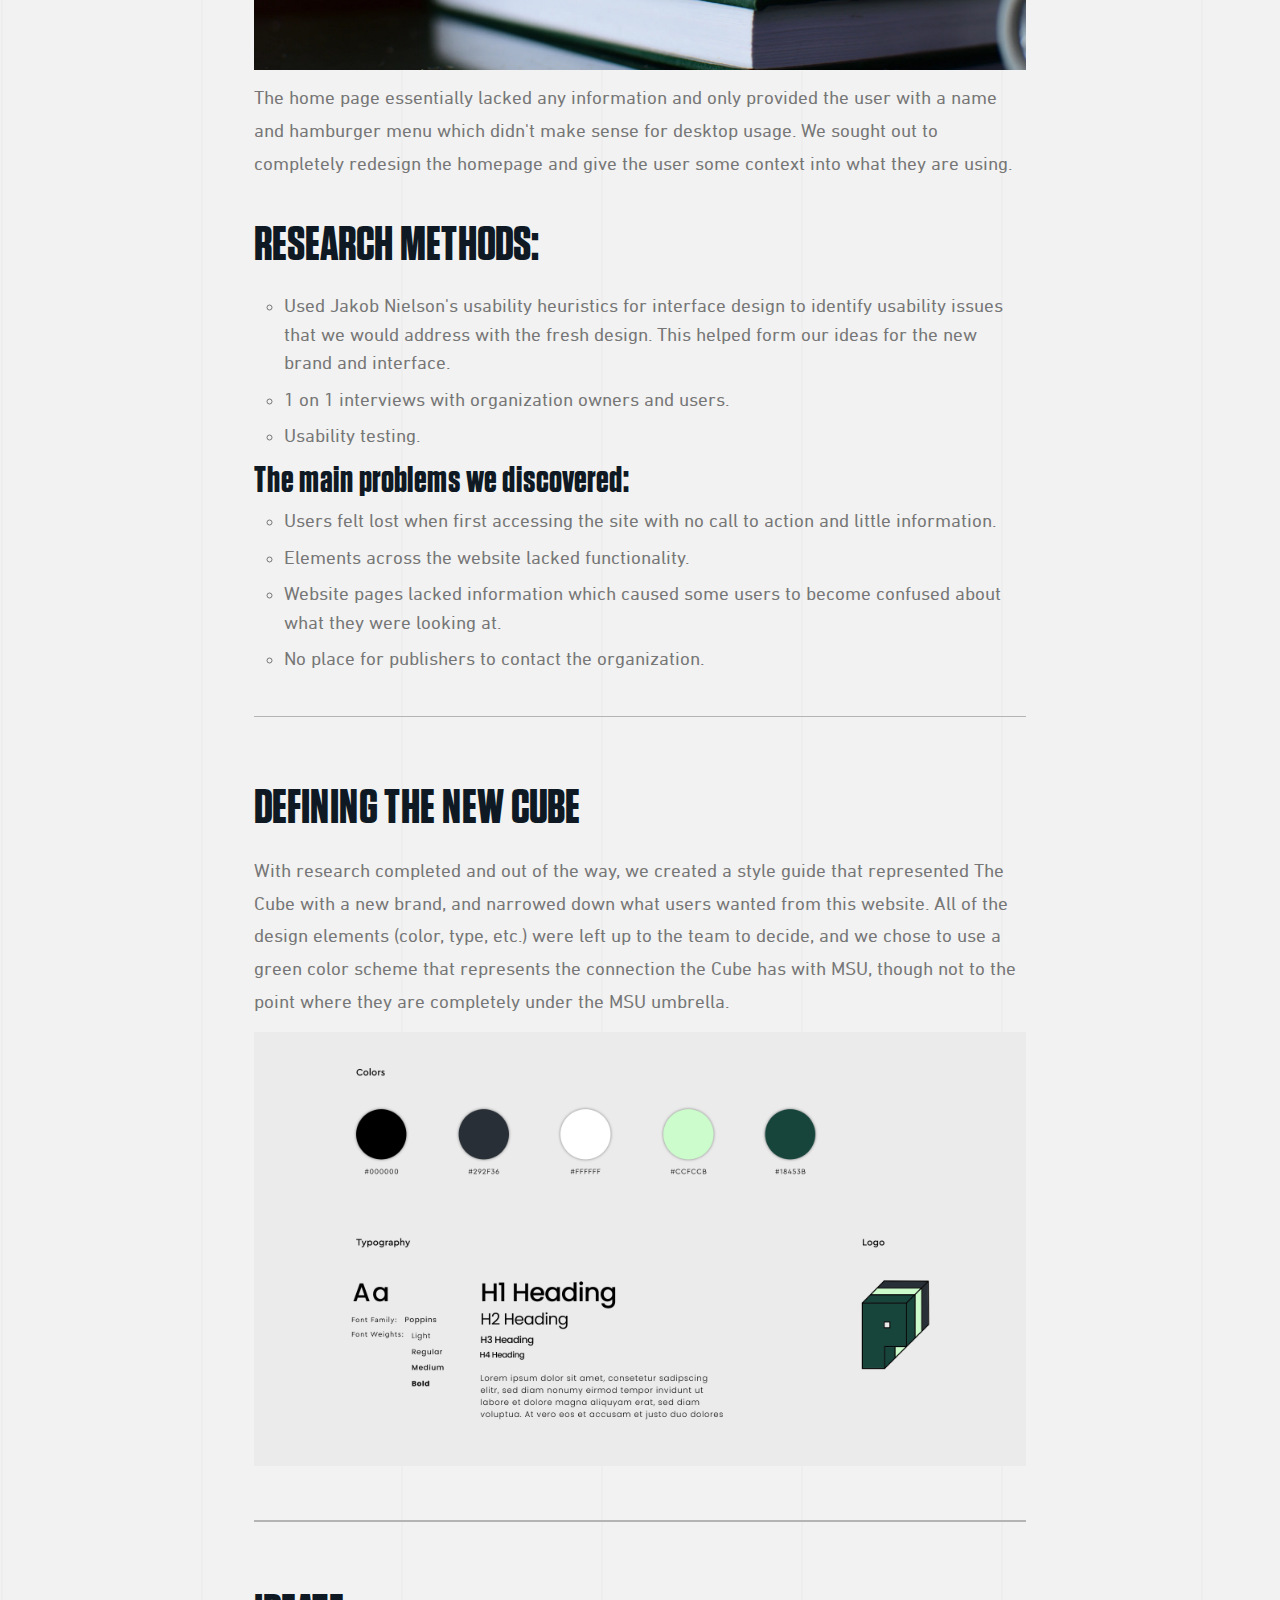
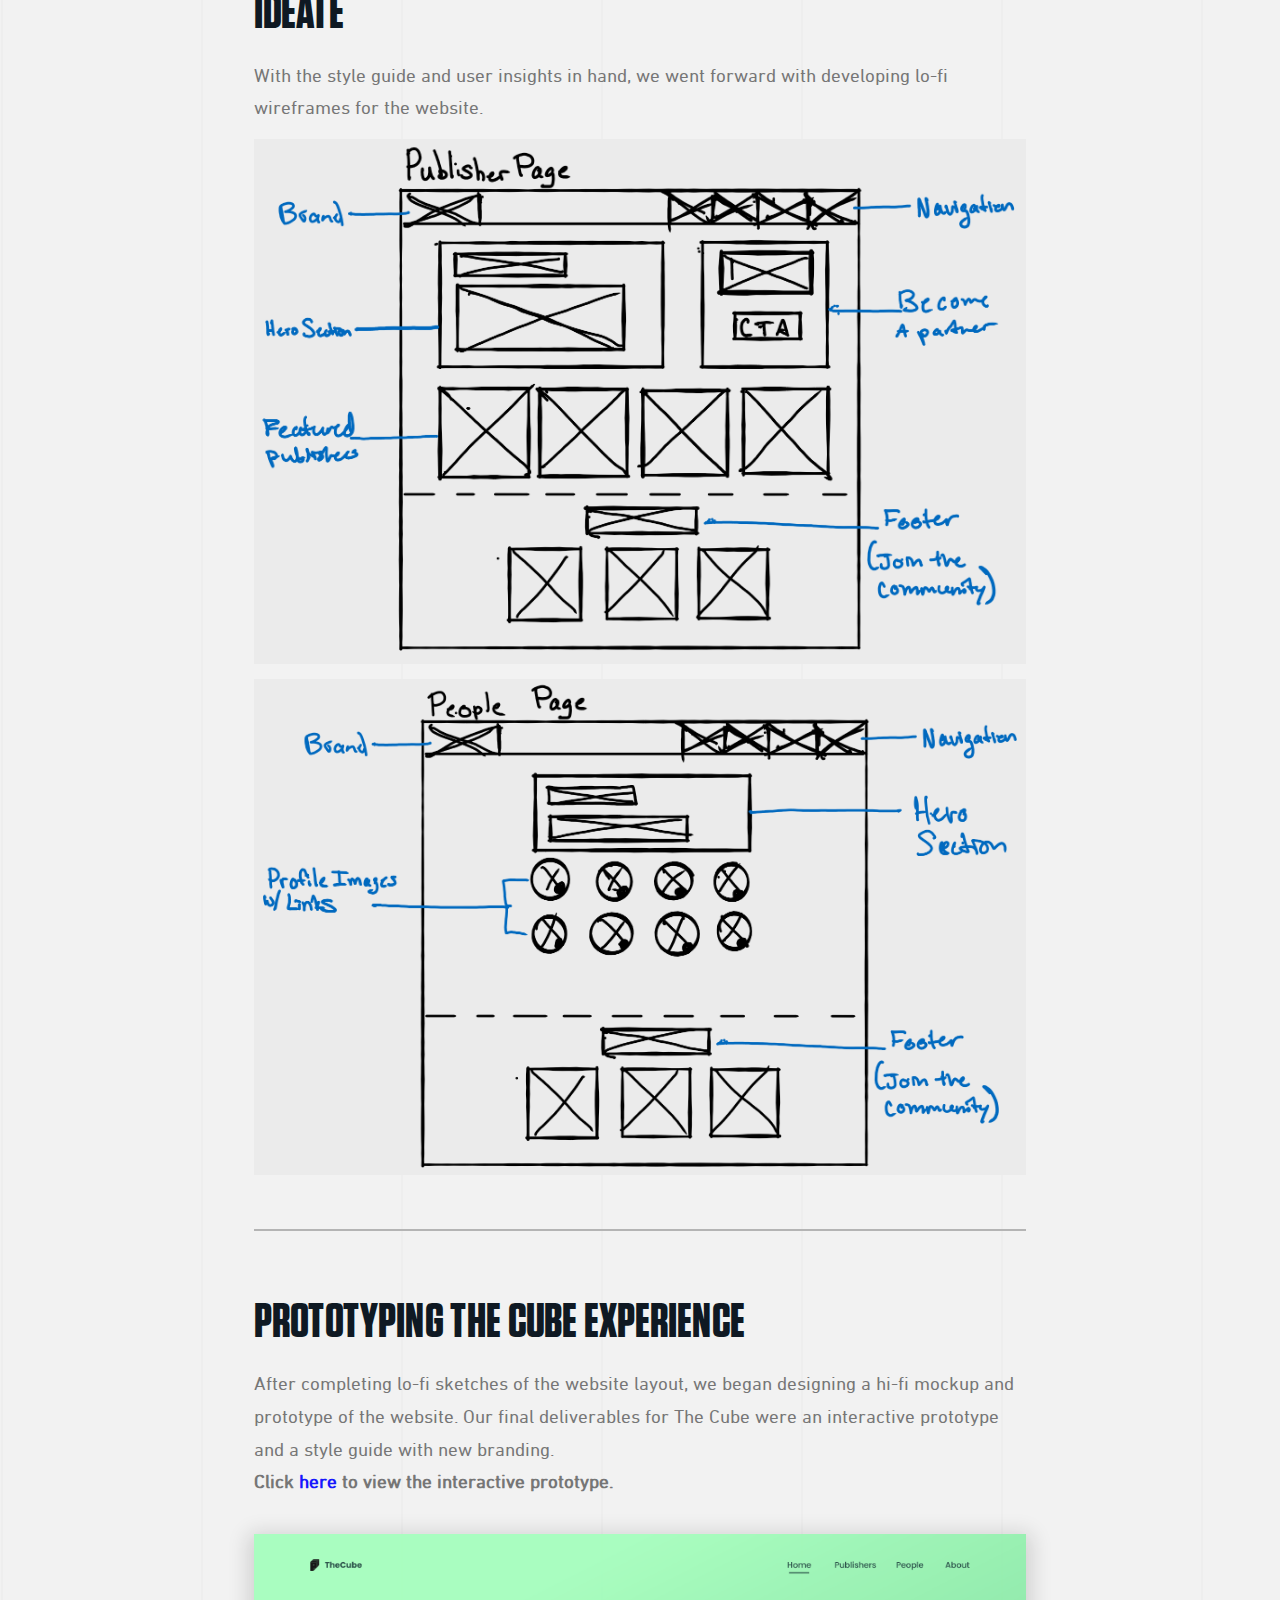
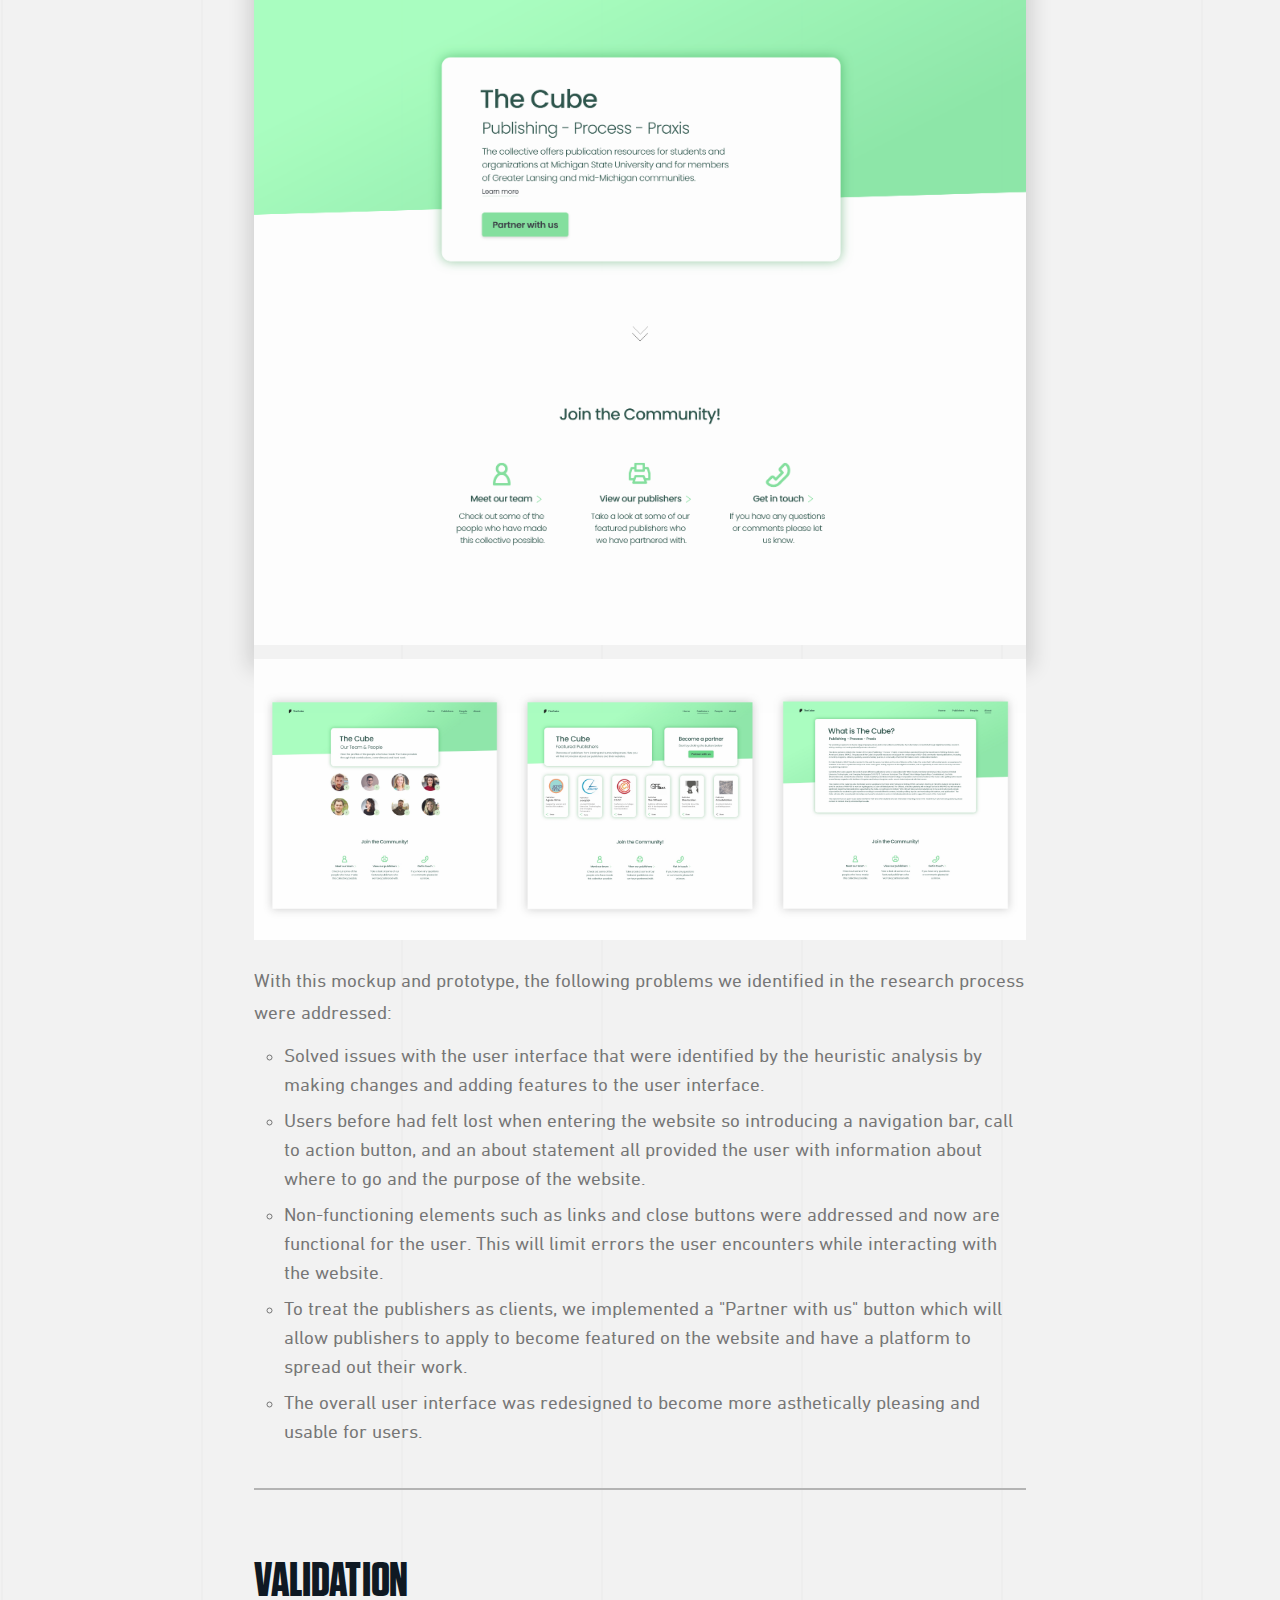
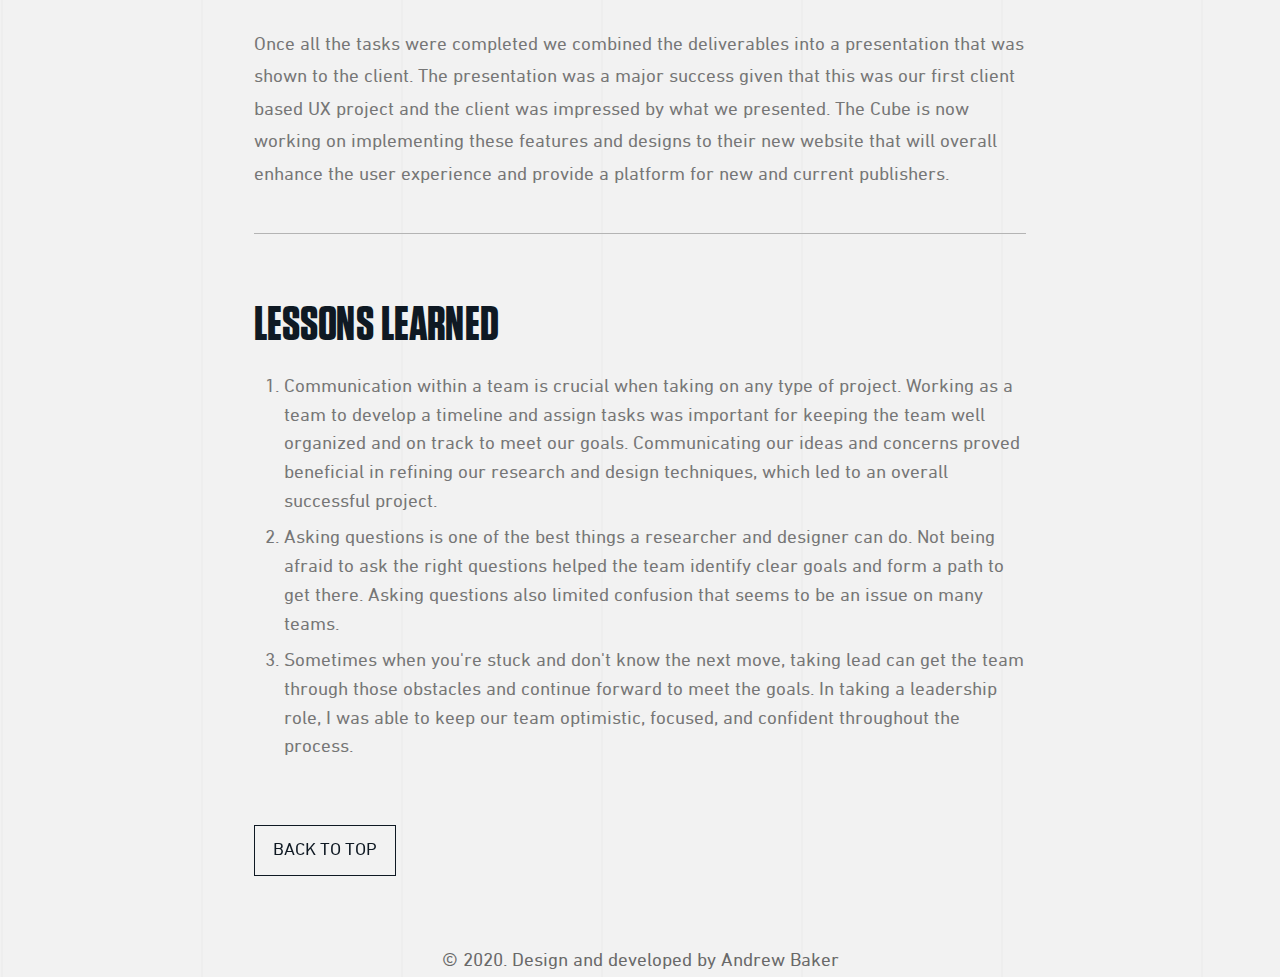
==== commit 071192db: "Lotsa changes" ====
--- a/cubecasestudy.html
+++ b/cubecasestudy.html
@@ -42,16 +42,16 @@
       <!--Hero Section-->
       <section id="home">
         <div class="work">
-          <h1>The Cube Case Study</h1>
+          <h2 class="work-heading">The Cube Case Study</h2>
           <p class="content-paragraph">“By providing a space for a diverse range of people, places, and communities to participate, the Cube fosters connectivity through digital humanities, research, writing, reading, and undergraduate/graduate
             education.”</p>
           <img class="display hifi" src="/img/thecube/CubeHome.png" alt="Final mockup design of the cube website">
           <div class="smspacer"></div>
-          <h3>About The Cube</h3>
+          <h2 class="work-heading">About The Cube</h2>
           <p class="content-paragraph">The Cube, formerly known as the MSU DCPC (Digital & Community Publishing Collective) is directed by Dr. Kate Birdsall, a Writing, Rhetoric, & American Cultures (WRAC) faculty member at Michigan State. The
             mission of The Cube is "Publishing - Process - Praxis" that aims to provide resources and support for a wide range of MSU and community based publications. The Cube currently supports the work of seven different WRAC faculty members, and
             hopes to attract more publishers outside of Michigan State. The overall purpose is to provide a platform for publishers to become better recognized and share their work.</p>
-          <h3 class="work-headings">Summary</h3>
+          <h2 class="work-heading">Summary</h2>
           <p class="content-paragraph">The improvements we made to The Cube website formerly known as MSU DCPC provided solutions to problems we identified, while creating an overall better user experience. Our primary goal was to create a foundation
             to provide resources for a wide range of publishers.</p>
           <div class="details">
@@ -62,13 +62,13 @@
 
           <hr>
 
-          <h3 class="work-headings">Our challenge</h3>
+          <h2 class="work-heading">Our challenge</h2>
           <ul>
             <li class="content-paragraph">Identify The Cube's mission and undergo a rebrand process.</li>
             <li class="content-paragraph">Implement features that allow publishers to be treated as clients.</li>
             <li class="content-paragraph">Improve the information architecture and site organization.</li>
           </ul>
-          <h3 class="work-headings">Approaching the challenge</h3>
+          <h2 class="work-heading">Approaching the challenge</h2>
           <ul>
             <li class="content-paragraph">Conducted research to better identify who The Cube is in order to create a new logo and style guide.</li>
             <li class="content-paragraph">Performed user research to discover problems users encountered with the website.</li>
@@ -77,22 +77,22 @@
 
           <hr>
 
-          <h3 class="work-headings">Our Process</h3>
+          <h2 class="work-heading">Our Process</h2>
           <img src="/img/thecube/process.png" alt="ux design process">
           <hr>
 
-          <h3 class="work-headings">Understanding The Cube</h3>
+          <h2 class="work-heading">Understanding The Cube</h2>
           <p class="content-paragraph">The design team needed to figure out what the identity of The Cube was to begin the rebrand process, then perform research with the owners and users of the website to identify problems.</p>
-          <h4>The original website home page:</h4>
+          <h3>The original website home page:</h3>
           <img src="/img/thecube/home.jpg" alt="the cube original homepage">
           <p class="content-paragraph">The home page essentially lacked any information and only provided the user with a name and hamburger menu which didn't make sense for desktop usage. We sought out to completely redesign the homepage and give the user some context into what they are using.</p>
-          <h3 class="work-headings">Research methods:</h3>
+          <h2 class="work-heading">Research methods:</h2>
           <ul>
             <li class="content-paragraph">Used Jakob Nielson's usability heuristics for interface design to identify usability issues that we would address with the fresh design. This helped form our ideas for the new brand and interface.</li>
             <li class="content-paragraph">1 on 1 interviews with organization owners and users.</li>
             <li class="content-paragraph">Usability testing.</li>
           </ul>
-          <h4>The main problems we discovered:</h4>
+          <h3>The main problems we discovered:</h3>
           <ul>
             <li class="content-paragraph">Users felt lost when first accessing the site with no call to action and little information.</li>
             <li class="content-paragraph">Elements across the website lacked functionality.</li>
@@ -102,20 +102,20 @@
 
           <hr>
 
-          <h3 class="work-headings">Defining the new Cube</h3>
+          <h2 class="work-heading">Defining the new Cube</h2>
           <p class="content-paragraph">With research completed and out of the way, we created a style guide that represented The Cube with a new brand, and narrowed down what users wanted from this website. All of the design elements (color, type, etc.) were left up to the team to decide, and we chose to use a green color scheme that represents the connection the Cube has with MSU, though not to the point where they are completely under the MSU umbrella.</p>
           <img src="/img/thecube/brand.jpg" alt="style guide for the cube">
 
           <hr>
 
-          <h3 class="work-headings">Ideate</h3>
+          <h2 class="work-heading">Ideate</h2>
           <p class="content-paragraph">With the style guide and user insights in hand, we went forward with developing lo-fi wireframes for the website.</p>
           <img src="/img/thecube/publisherpage.png" alt="publisher page wireframe">
           <img src="/img/thecube/peoplepage.png" alt="publisher page wireframe">
 
           <hr>
 
-          <h3 class="work-headings">Prototyping the Cube experience</h3>
+          <h2 class="work-heading">Prototyping the Cube experience</h2>
           <p class="content-paragraph">After completing lo-fi sketches of the website layout, we began designing a hi-fi mockup and prototype of the website. Our final deliverables for The Cube were an interactive prototype and a style guide with new branding.
             <br>
             <strong>Click <a href="https://xd.adobe.com/view/55440f23-864b-47fd-49b1-bb53e4ccf667-2375/?fullscreen" target="_blank" class="xd-link">here</a> to view the interactive prototype.</strong>
@@ -134,7 +134,7 @@
 
             <hr>
 
-            <h3 class="work-headings">Validation</h3>
+            <h2 class="work-heading">Validation</h2>
             <p class="content-paragraph">Once all the tasks were completed we combined the deliverables into a presentation that was shown to the client. The presentation was a major success given that this was our first client based UX project and
               the client was impressed by
               what
@@ -142,7 +142,7 @@
 
             <hr>
 
-            <h3 class="work-headings">Lessons Learned</h3>
+            <h2 class="work-heading">Lessons Learned</h2>
             <ol>
               <li class="content-paragraph">Communication within a team is crucial when taking on any type of project. Working as a team to develop a timeline and assign tasks was important for keeping the team well organized and on track to meet our
                 goals. Communicating our
--- a/style/main.min.css
+++ b/style/main.min.css
@@ -1 +1 @@
-@font-face{font-family:'Suisse';src:url("/fonts/SuisseIntl-Bold-WebS.woff") format("woff");font-weight:700}@font-face{font-family:'Suisse';src:url("/fonts/SuisseIntl-SemiBold-WebS.woff") format("woff");font-weight:600}@font-face{font-family:'Suisse';src:url("/fonts/SuisseIntl-Medium-WebS.woff") format("woff");font-weight:500}@font-face{font-family:'Tiempos Text';src:url("/fonts/TiemposFineWeb-Regular.woff") format("woff")}*{box-sizing:border-box;margin:0;padding:0;color:#353535}body,html{font-family:'Suisse';font-weight:500;position:relative;background-color:#f2f2f2}@media (min-width: 160em){body,html{font-size:1.1em}}::selection{color:#fff;background-color:#024aa3}a{text-decoration:none !important;color:#000 !important}h1{font-weight:800;letter-spacing:-0.4px}h2{font-weight:700;padding-bottom:1.5em}h3{font-weight:700;font-size:2em;letter-spacing:-0.6px}p{opacity:.95;font-family:"Tiempos Text", sans-serif}span{color:#353535;font-weight:700;opacity:1 !important}i{color:#024aa3;padding-right:.7em}.briefcase{color:#f2f2f2}.meta{font-size:0.8em;letter-spacing:1.5px}ul{list-style-type:none;margin:0;padding:0}.wrapper{padding:0 1.5em;max-width:1000px;margin:0 auto;position:relative}@media (min-width: 160em){.wrapper,.container{max-width:1500px !important}.hero-content{max-width:1200px !important}}section{height:100vh;display:block}.container{top:0;position:fixed;max-width:1000px;margin:0 auto;position:fixed;padding:1.5em 0;background-color:#f2f2f2;opacity:0.9;z-index:20;padding-right:1.5em}header{display:flex;justify-content:space-between}.logo{font-weight:800}ul{display:flex}ul li a{padding:0 2em;font-weight:300;opacity:0.7}ul .email{opacity:1}ul .active{opacity:1;color:#024aa3 !important;font-weight:600}li a:nth-last-child{padding-right:0}@media only screen and (max-width: 768px){ul li a{padding:0 1em}}.hero-content{max-width:700px;position:relative;top:47%;transform:translateY(-50%)}.intro{font-size:1.1em}.line{width:60px;height:2px;border-bottom:4px solid #024aa3;margin:1.5em 0}.h1hero{font-size:2.5em;margin:0 0 0.75em;padding:0}@media only screen and (max-width: 768px){h1{font-size:1.5em}body{font-size:.9em}}button{margin-top:0;font-size:1em;font-weight:800;padding:16px 30px;border:1px solid #024aa3;cursor:pointer}button::before{content:"";background:rgba(255,255,255,0.16);transform:scaleX(0);transform-origin:center right;transition:transform cubic-bezier(0.19, 1, 0.22, 1) 0.4s}@media only screen and (max-width: 768px){button{padding:18px 64px;margin-bottom:9px}}.cta{background-color:#024aa3;color:#f2f2f2;margin-right:10px}.cta2{border:2px solid #024aa3;background-color:#f2f2f2}.section-intro{position:relative;top:15%}#work{height:100%;padding-top:8vh}.button1{border:2px solid #024aa3;border-radius:0;background-color:transparent;padding:9px 16px}#about{height:auto}#about-intro{padding-top:7vh}.textcomp{font-family:"Tiempos Text", serif}.smspacer{padding-top:2em}#XA-link{color:#024aa3}.profileimg{width:100%;height:auto}figcaption{text-align:center;font-weight:300;font-size:0.8em;padding:1em 0;opacity:0.75}footer{padding-top:4em;text-align:center;font-size:0.8em}.icon{font-size:1.5em;padding-right:20px}@media only screen and (min-height: 768px){.section-intro{position:relative;top:0}#work{height:100vh}#about{height:100vh;margin-top:20vh}}@media only screen and (max-width: 375px){.hero-content{padding-top:7vh}#about{height:100%}#work{height:auto}}@media only screen and (max-width: 320px){.hero-content{padding-top:10vh}h1{font-size:1.5em}}.work{max-width:80%;padding-top:20vh;padding-bottom:2em;margin:auto}@media only screen and (max-width: 768px){.work{max-width:100%}}.content-paragraph{font-family:'Tiempos Text', serif;font-size:1.188em !important;line-height:36px !important;opacity:0.9 !important}.work-headings{margin:1.4em 0 .5em 0}.work ul{list-style-type:circle;display:block}hr{width:100%;background-color:#b4b4b4;height:1.5px;border:none;margin:40px 0}.work li{margin-bottom:0.625rem;margin-left:2.5rem;line-height:1.5}.xd-link{color:blue !important}.work img{width:100%;padding-bottom:1.2rem}.hifi{-webkit-box-shadow:0px 5px 20px 5px rgba(0,0,0,0.16);box-shadow:0px 5px 20px 5px rgba(0,0,0,0.16);overflow:hidden}.b2t{margin-top:50px;text-align:center}.project1{background-image:none}
+@font-face{font-family:'DIN Next Medium';src:url("/fonts/Din Next LT W04 Medium0.ttf")}@font-face{font-family:'DIN Next Regular';src:url("/fonts/DIN Next W01 Regular0.ttf")}@font-face{font-family:'Tungsten';src:url("/fonts/Tungsten-Bold.ttf")}*{box-sizing:border-box;margin:0;padding:0;color:dimgray}body,html{font-family:'DIN Next Regular';font-size:12px;font-weight:400;position:relative;background-color:#f2f2f2;background:linear-gradient(90deg, #eee 1%, transparent 1%) 1px 0,#f2f2f2;background-size:200px 1px;z-index:-100}::selection{color:#fff;background-color:#0F1923}a{text-decoration:none !important;color:#000 !important}h1,h2{font-family:'Tungsten';color:#0F1923;text-transform:uppercase}h2{font-size:6rem;padding-bottom:3rem;padding-top:2rem}h3{font-size:3rem;font-family:'Tungsten';color:#0F1923}p{color:dimgray;font-size:1.6rem;font-family:'DIN Next Regular';line-height:1.5}@media (min-width: 1440px){h1{font-size:15.6rem}}span{color:dimgray;font-weight:700;opacity:1 !important}i{color:#0F1923;padding-right:0.7em}.briefcase{color:#f2f2f2}.meta{font-size:.9rem;letter-spacing:1.5px}ul{list-style-type:none;margin:0;padding:0}li{font-size:1.6rem}.wrapper{padding:0 1.5em;max-width:1000px;margin:0 auto;position:relative}@media (min-width: 160em){.container,.wrapper{max-width:1500px !important}.hero-content{max-width:1200px !important}}section{height:100vh;display:block}.container{top:0;position:fixed;max-width:1000px;margin:0 auto;position:fixed;padding:1.5em 0;background-color:#f2f2f2;z-index:20;padding-right:1.5em}header{display:flex;justify-content:space-between}.logo{font-size:1.5rem;letter-spacing:.2;margin:0;padding-top:4px}ul{display:flex}ul li a{padding:0 2em;opacity:0.6;text-transform:uppercase;font-size:1.5rem}ul .email{opacity:1;padding-right:0}ul .active{opacity:1;color:#0F1923 !important}.last{padding-right:0 !important}@media only screen and (max-width: 768px){ul li a{padding:0 1em}}@media only screen and (max-width: 500px){ul li a{padding:0 1rem;font-size:1.2rem}.logo{font-size:1.2rem}}.hero-content{max-width:auto;position:relative;top:49%;transform:translateY(-50%)}.intro{font-size:2rem;font-family:'DIN Next Medium';color:#0F1923;text-transform:uppercase;margin:1.5rem 0}#intro{padding-bottom:1.5rem;max-width:700px}.h1hero{font-size:12rem;padding:0;line-height:.86}button{margin-top:0;font-size:1.5rem;padding:16px 30px;border:1px solid #0F1923;cursor:pointer;text-transform:uppercase}button::before{content:"";background:rgba(255,255,255,0.16);transform:scaleX(0);transform-origin:center right;transition:transform cubic-bezier(0.19, 1, 0.22, 1) 0.4s}@media only screen and (max-width: 768px){button{padding:18px 64px;margin-bottom:9px}.h1hero{font-size:5.5rem}h2{font-size:3rem}}.cta{background-color:#0F1923;color:#f2f2f2;margin-right:10px}.cta2{border:2px solid #0F1923;background-color:#f2f2f2;color:#0F1923}.section-intro{position:relative;top:15%}#work{height:100%;padding-top:8vh}.button1{background-color:transparent;padding:11px 18px;color:#0F1923;border:1px solid #0F1923}#about{height:auto}#about-intro{padding-top:7vh}.smspacer{padding-top:2em}#XA-link{color:#0F1923}.profileimg{width:100%;height:auto}figcaption{text-align:center;padding:1em 0;opacity:0.75}footer{padding-top:4em;text-align:center}.icon{font-size:2rem;padding-right:40px}#social{font-family:'Tungsten';font-size:4rem;margin-bottom:2rem}@media only screen and (min-height: 768px){.section-intro{position:relative;top:0}#work{height:100vh}#about{height:100vh;margin-top:20vh}}@media only screen and (max-width: 375px){.hero-content{padding-top:7vh}#about{height:100%}#work{height:auto}}@media only screen and (max-width: 320px){.hero-content{padding-top:10vh}h1{font-size:1.5em}}.work{max-width:80%;padding-top:20vh;padding-bottom:2em;margin:auto}@media only screen and (max-width: 768px){.work{max-width:100%}}.content-paragraph{line-height:1.7;opacity:0.9 !important}.work-heading{padding-bottom:1rem;font-size:4rem}.work ul{list-style-type:circle;display:block}hr{width:100%;background-color:#b4b4b4;height:1.5px;border:none;margin:40px 0}.work li{margin-bottom:0.625rem;margin-left:2.5rem;line-height:1.5}.xd-link{color:blue !important}.work img{width:100%;padding-bottom:1.2rem}.hifi{-webkit-box-shadow:0 5px 20px 5px rgba(0,0,0,0.16);box-shadow:0 5px 20px 5px rgba(0,0,0,0.16);overflow:hidden}.b2t{margin-top:50px;text-align:center}.project1{background-image:none}
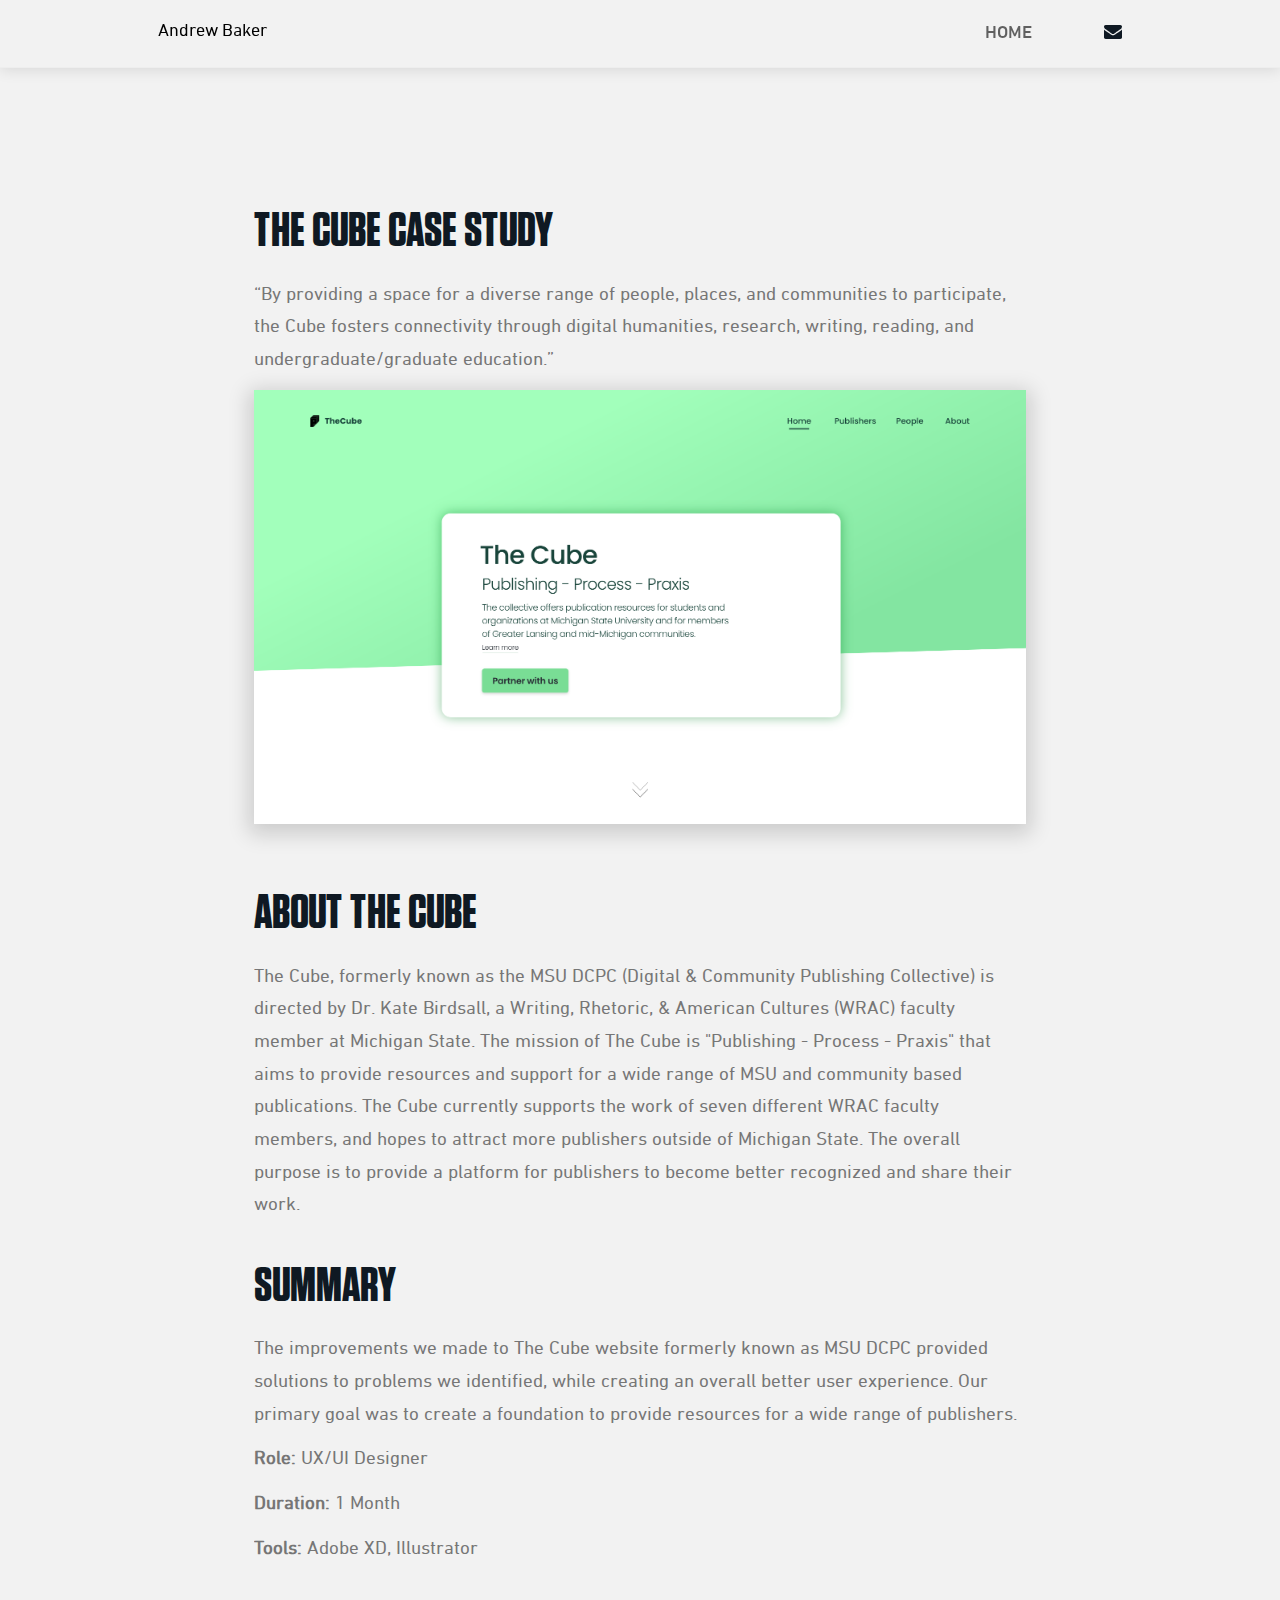
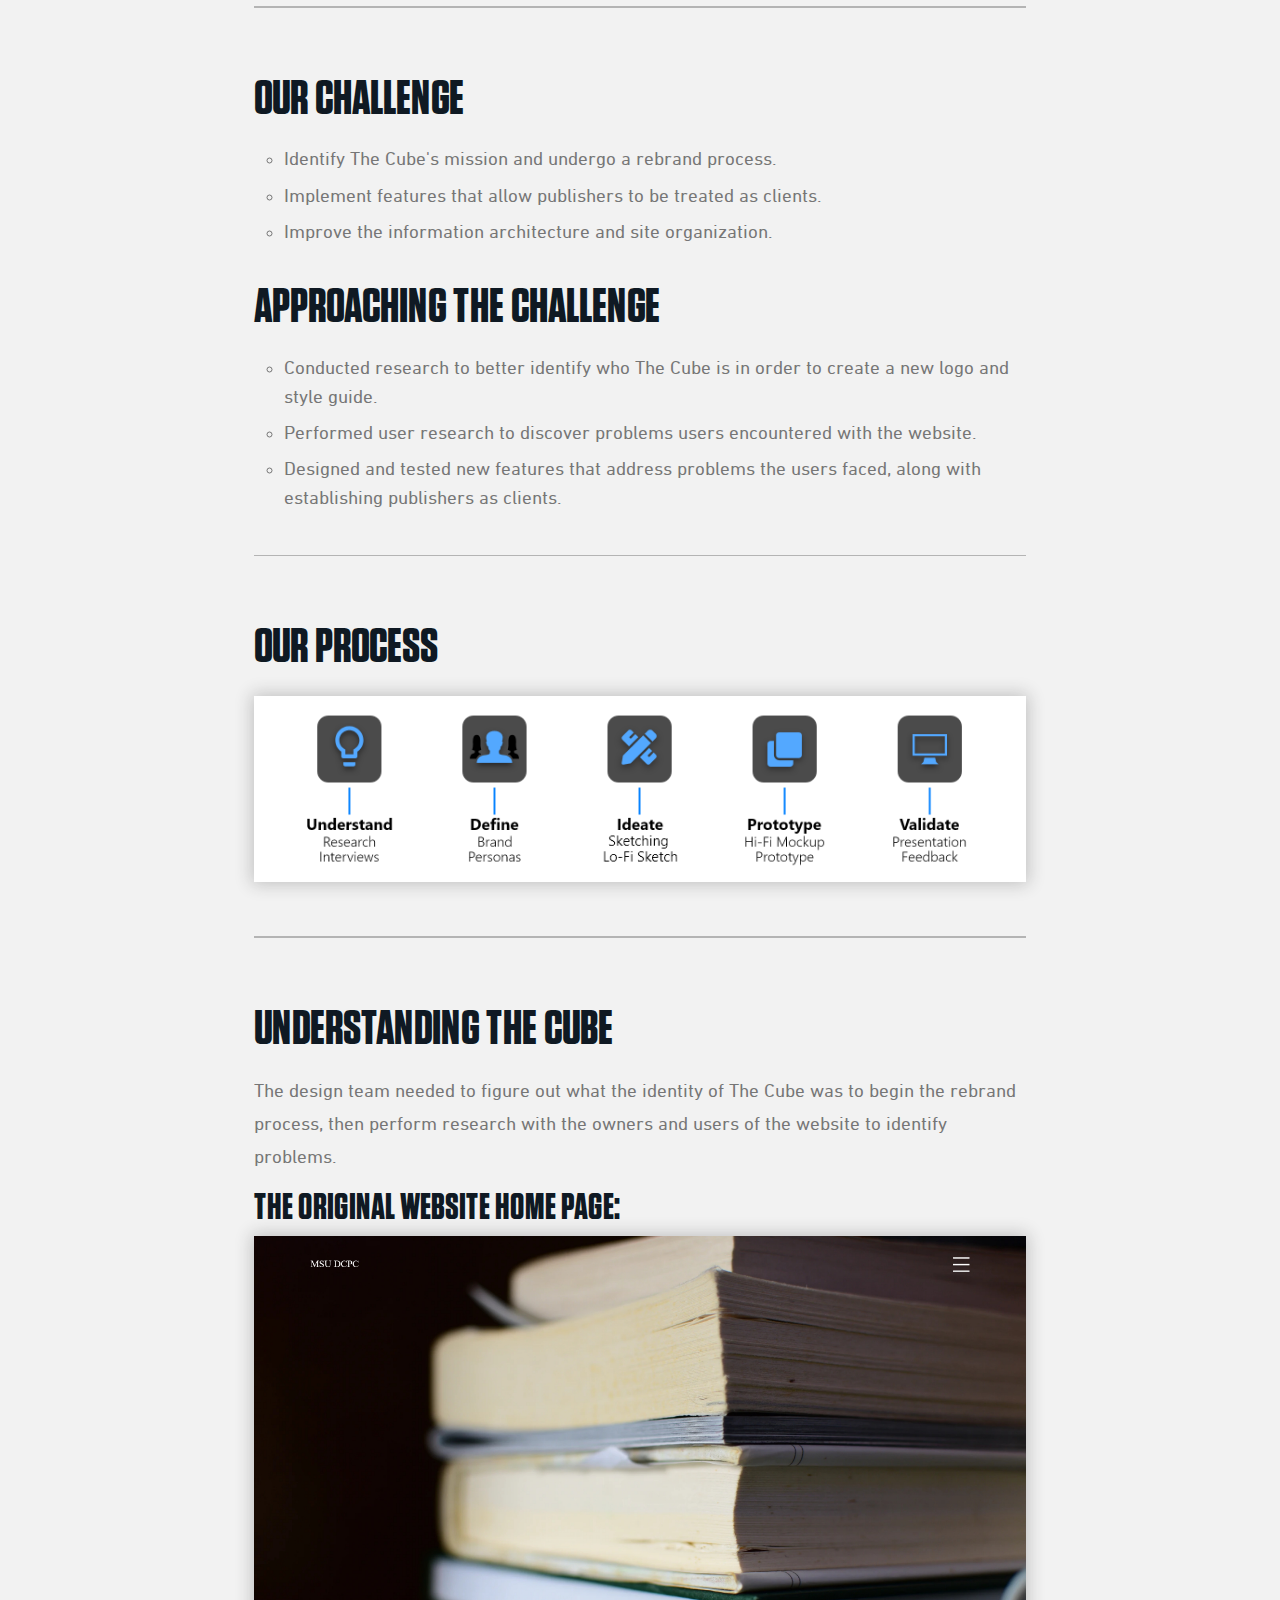
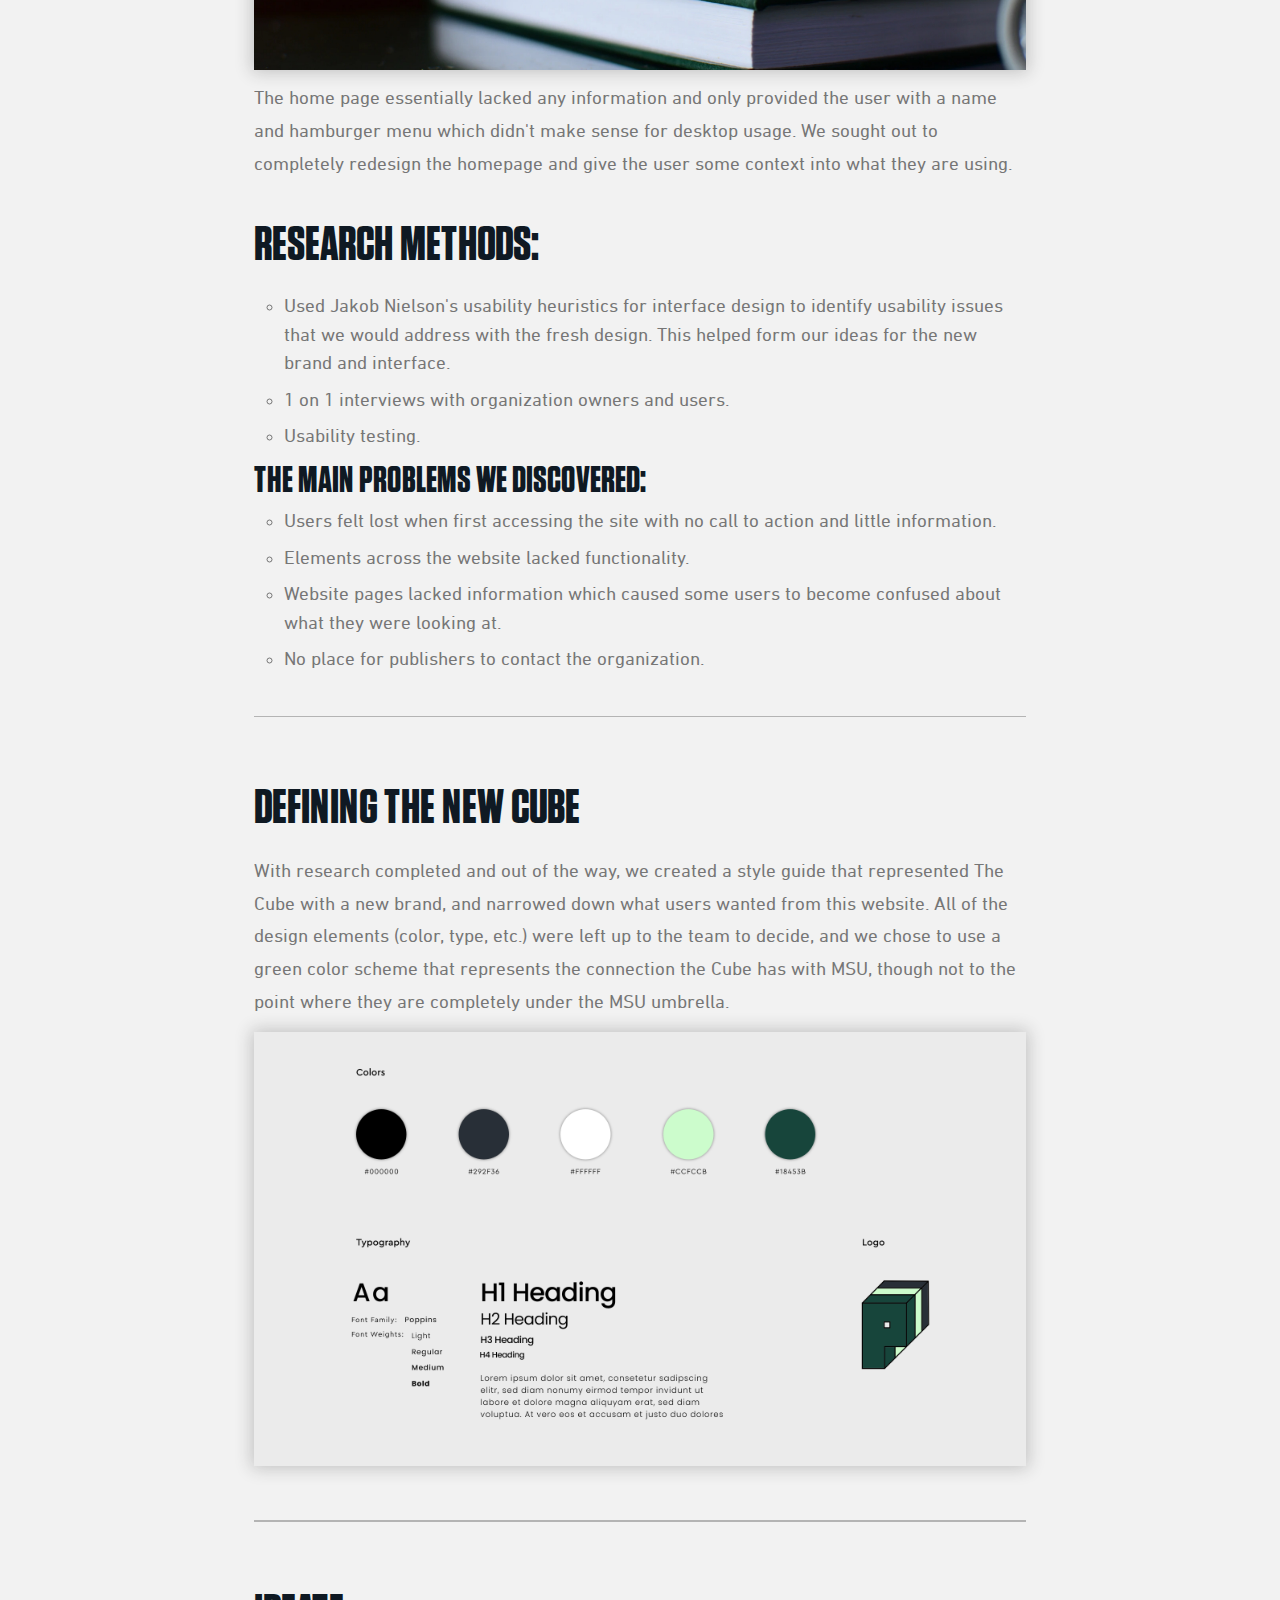
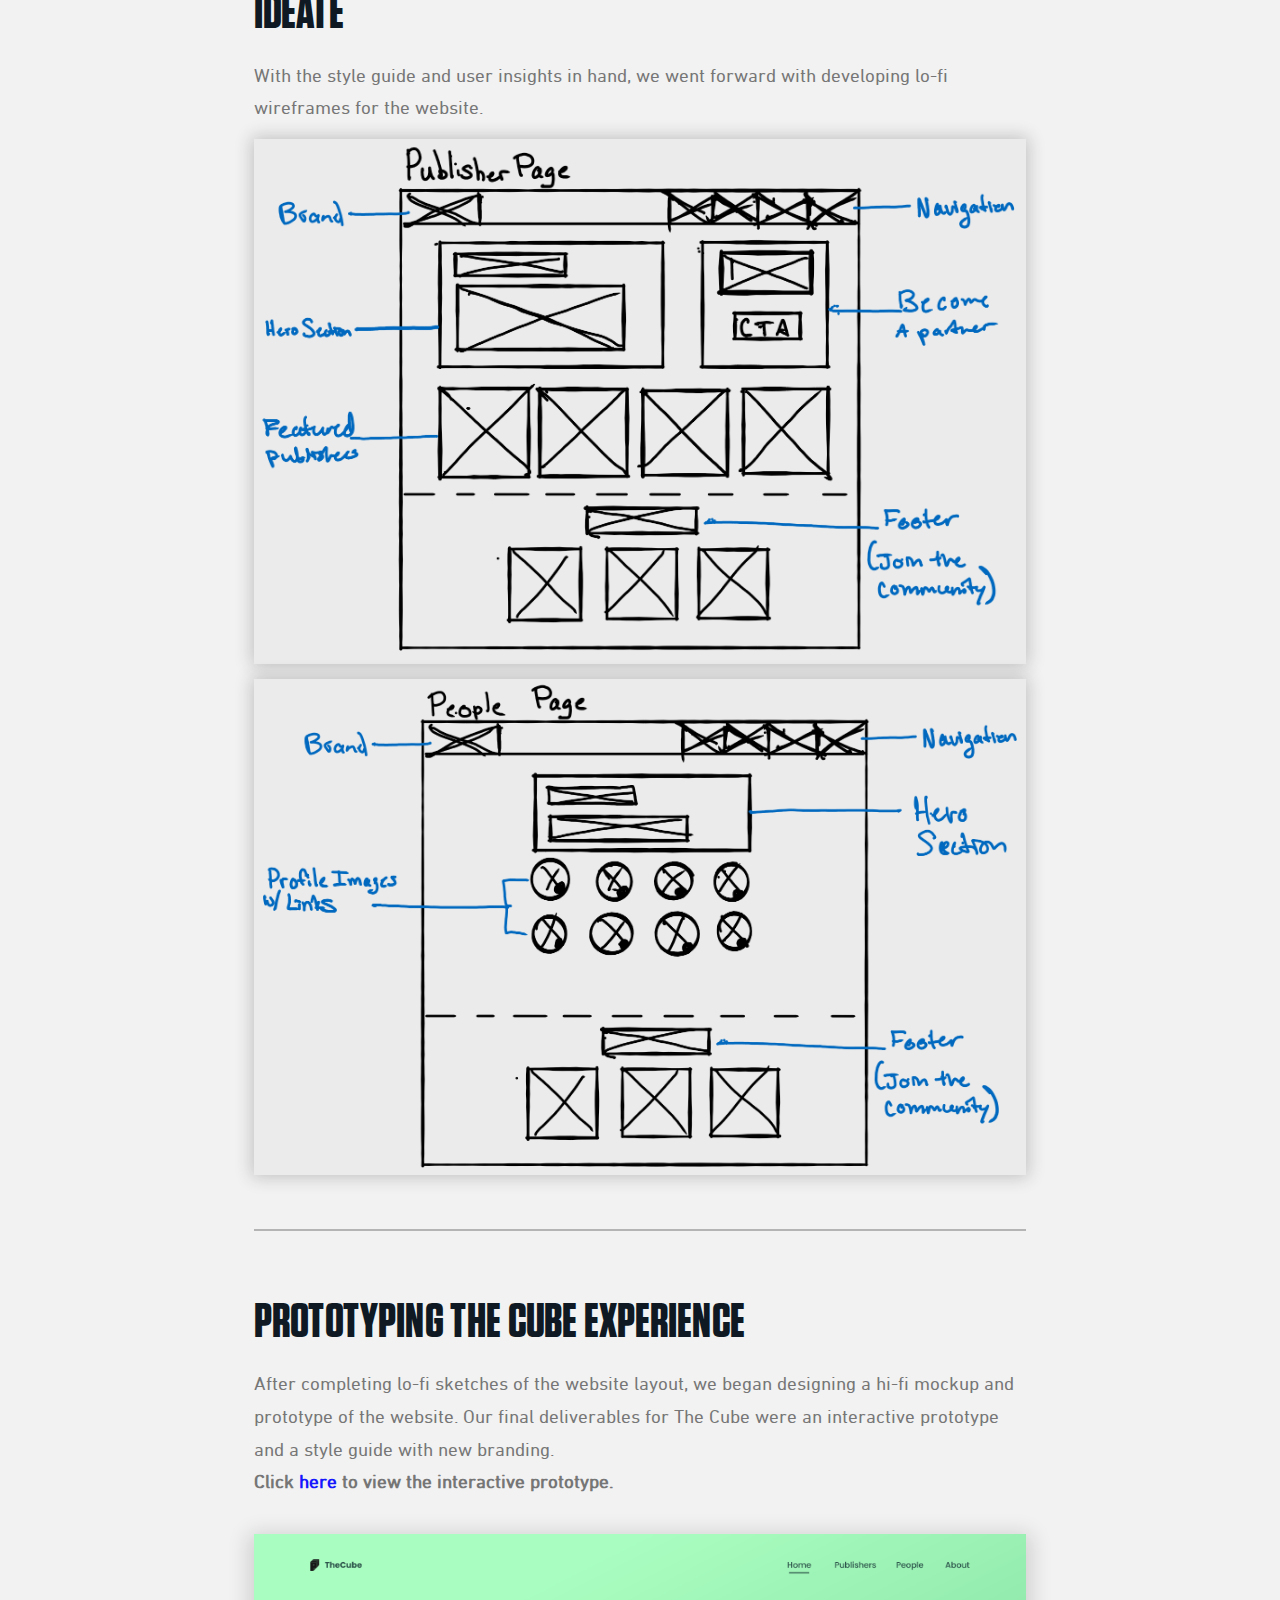
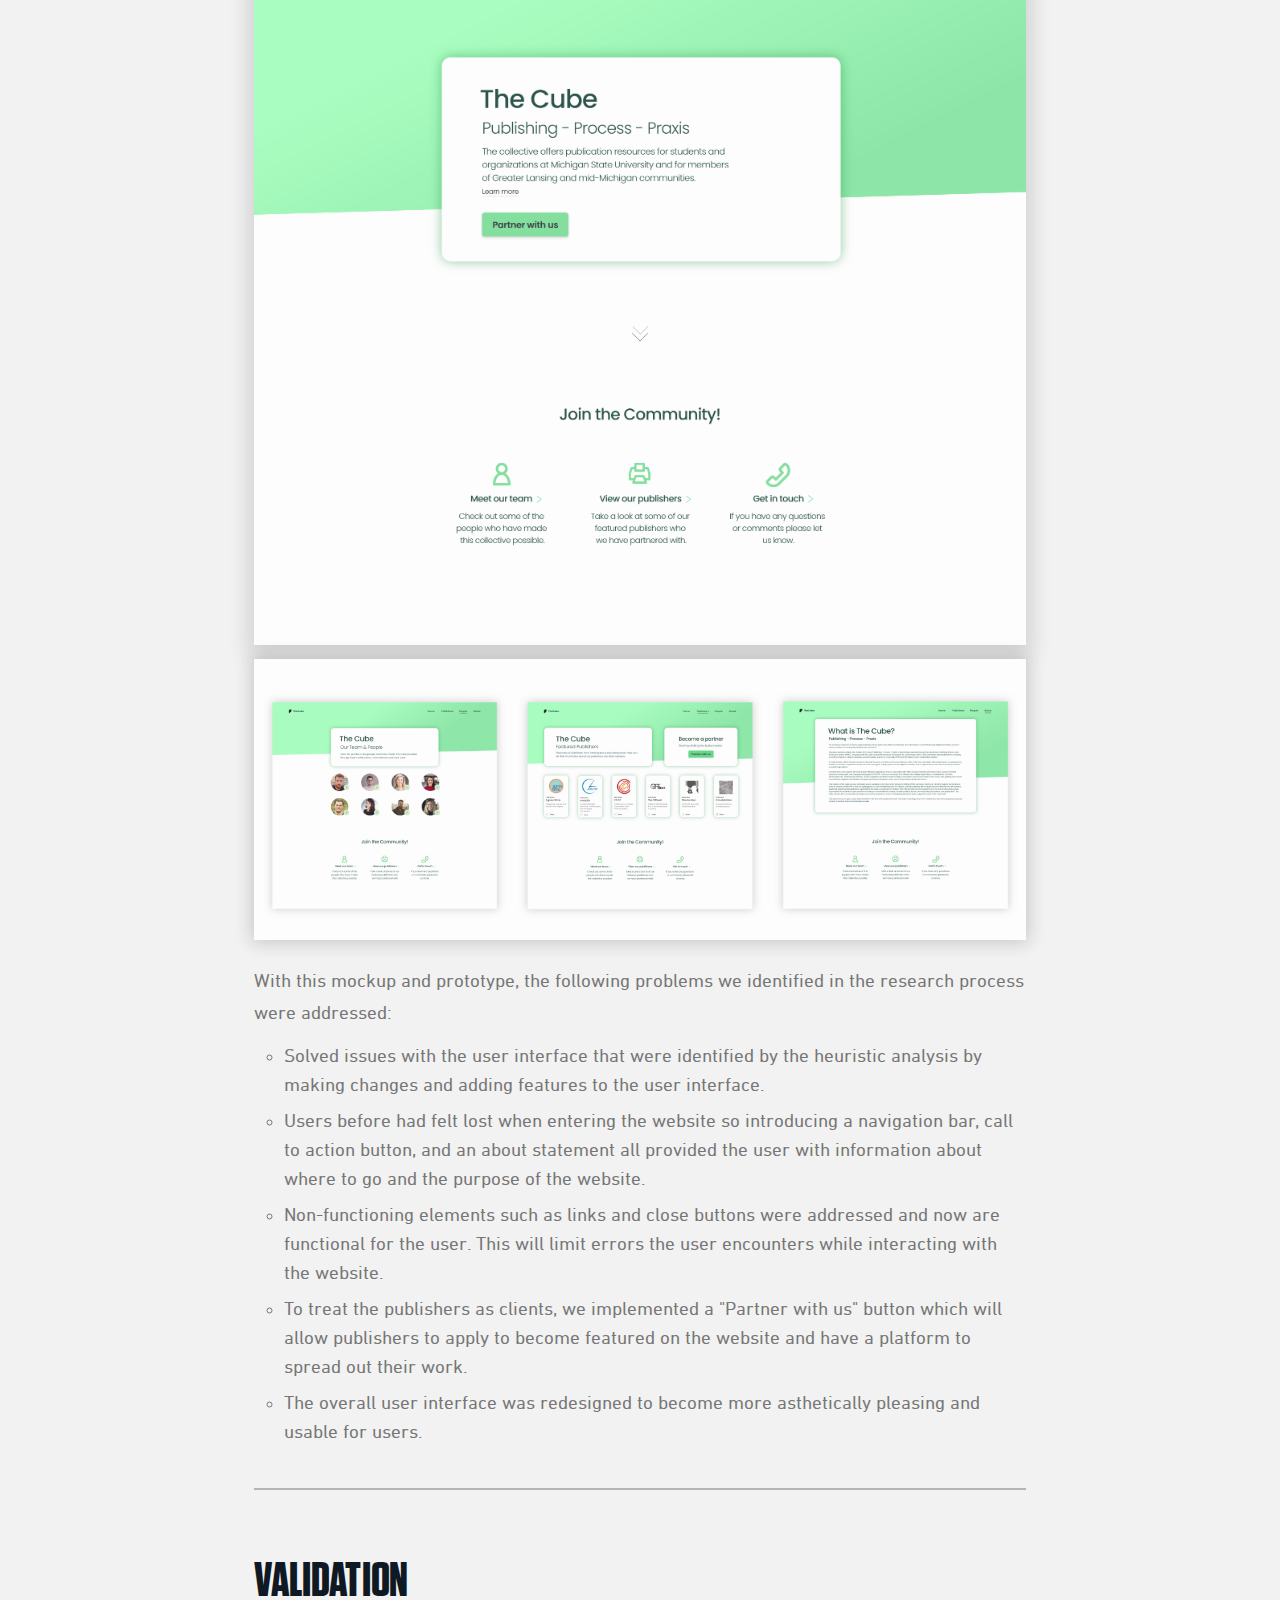
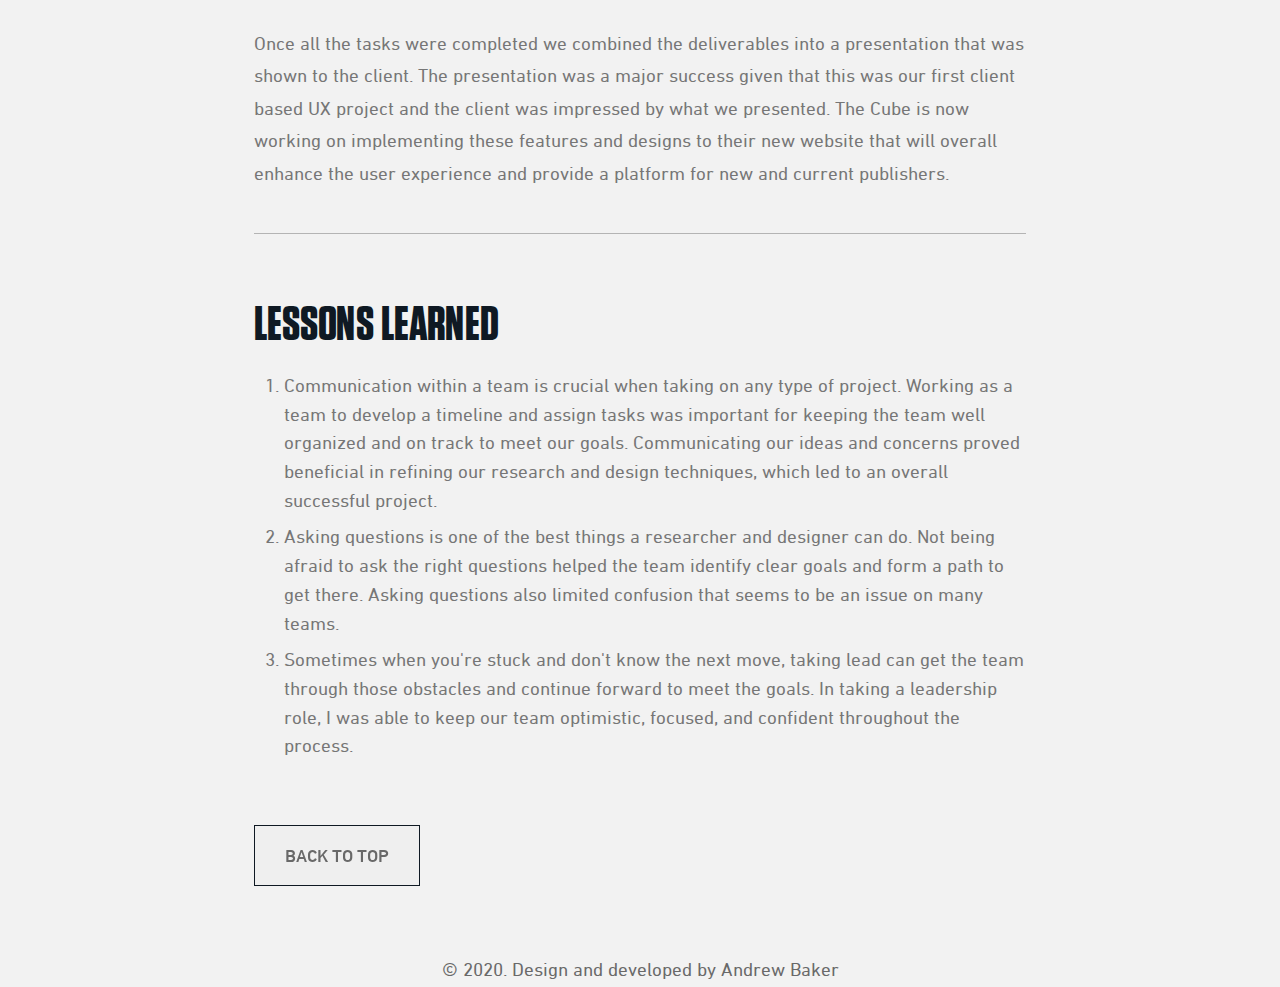
==== commit abb8ae88: "m" ====
--- a/cubecasestudy.html
+++ b/cubecasestudy.html
@@ -21,23 +21,26 @@
 
 <body class="project1">
 
-  <div class="wrapper">
+
 
     <!-- Navigation-->
-    <div class="container">
-      <header>
-        <a href="/index.html" class="logo">Andrew Baker</a>
-        <nav>
-          <ul>
-            <li><a href="/index.html">Home</a></li>
-            <li><a href="mailto:bakera33@msu.edu" aria-label="Go to behance" class="email hvr-icon-rotate"><i class="fa fa-envelope hvr-icon" aria-hidden="true"></i></a>
-            <li>
-          </ul>
-        </nav>
-      </header>
+    <div class="nav-container">
+      <div class="wrapper">
+        <div class="header-container">
+          <header>
+            <a href="#" class="logo">Andrew Baker</a>
+            <nav>
+              <ul>
+                <li><a href="/index.html">Home</a></li>
+                <li><a href="mailto:bakera33@msu.edu" aria-label="Open email window" class="email hvr-icon-rotate"><i class="fa fa-envelope hvr-icon" aria-hidden="true"></i></a></li>
+              </ul>
+            </nav>
+          </header>
+        </div>
+      </div>
     </div>
     <!--End Navigation-->
-
+  <div class="wrapper">
     <main>
       <!--Hero Section-->
       <section id="home">
--- a/style/main.min.css
+++ b/style/main.min.css
@@ -1 +1 @@
-@font-face{font-family:'DIN Next Medium';src:url("/fonts/Din Next LT W04 Medium0.ttf")}@font-face{font-family:'DIN Next Regular';src:url("/fonts/DIN Next W01 Regular0.ttf")}@font-face{font-family:'Tungsten';src:url("/fonts/Tungsten-Bold.ttf")}*{box-sizing:border-box;margin:0;padding:0;color:dimgray}body,html{font-family:'DIN Next Regular';font-size:12px;font-weight:400;position:relative;background-color:#f2f2f2;background:linear-gradient(90deg, #eee 1%, transparent 1%) 1px 0,#f2f2f2;background-size:200px 1px;z-index:-100}::selection{color:#fff;background-color:#0F1923}a{text-decoration:none !important;color:#000 !important}h1,h2{font-family:'Tungsten';color:#0F1923;text-transform:uppercase}h2{font-size:6rem;padding-bottom:3rem;padding-top:2rem}h3{font-size:3rem;font-family:'Tungsten';color:#0F1923}p{color:dimgray;font-size:1.6rem;font-family:'DIN Next Regular';line-height:1.5}@media (min-width: 1440px){h1{font-size:15.6rem}}span{color:dimgray;font-weight:700;opacity:1 !important}i{color:#0F1923;padding-right:0.7em}.briefcase{color:#f2f2f2}.meta{font-size:.9rem;letter-spacing:1.5px}ul{list-style-type:none;margin:0;padding:0}li{font-size:1.6rem}.wrapper{padding:0 1.5em;max-width:1000px;margin:0 auto;position:relative}@media (min-width: 160em){.container,.wrapper{max-width:1500px !important}.hero-content{max-width:1200px !important}}section{height:100vh;display:block}.container{top:0;position:fixed;max-width:1000px;margin:0 auto;position:fixed;padding:1.5em 0;background-color:#f2f2f2;z-index:20;padding-right:1.5em}header{display:flex;justify-content:space-between}.logo{font-size:1.5rem;letter-spacing:.2;margin:0;padding-top:4px}ul{display:flex}ul li a{padding:0 2em;opacity:0.6;text-transform:uppercase;font-size:1.5rem}ul .email{opacity:1;padding-right:0}ul .active{opacity:1;color:#0F1923 !important}.last{padding-right:0 !important}@media only screen and (max-width: 768px){ul li a{padding:0 1em}}@media only screen and (max-width: 500px){ul li a{padding:0 1rem;font-size:1.2rem}.logo{font-size:1.2rem}}.hero-content{max-width:auto;position:relative;top:49%;transform:translateY(-50%)}.intro{font-size:2rem;font-family:'DIN Next Medium';color:#0F1923;text-transform:uppercase;margin:1.5rem 0}#intro{padding-bottom:1.5rem;max-width:700px}.h1hero{font-size:12rem;padding:0;line-height:.86}button{margin-top:0;font-size:1.5rem;padding:16px 30px;border:1px solid #0F1923;cursor:pointer;text-transform:uppercase}button::before{content:"";background:rgba(255,255,255,0.16);transform:scaleX(0);transform-origin:center right;transition:transform cubic-bezier(0.19, 1, 0.22, 1) 0.4s}@media only screen and (max-width: 768px){button{padding:18px 64px;margin-bottom:9px}.h1hero{font-size:5.5rem}h2{font-size:3rem}}.cta{background-color:#0F1923;color:#f2f2f2;margin-right:10px}.cta2{border:2px solid #0F1923;background-color:#f2f2f2;color:#0F1923}.section-intro{position:relative;top:15%}#work{height:100%;padding-top:8vh}.button1{background-color:transparent;padding:11px 18px;color:#0F1923;border:1px solid #0F1923}#about{height:auto}#about-intro{padding-top:7vh}.smspacer{padding-top:2em}#XA-link{color:#0F1923}.profileimg{width:100%;height:auto}figcaption{text-align:center;padding:1em 0;opacity:0.75}footer{padding-top:4em;text-align:center}.icon{font-size:2rem;padding-right:40px}#social{font-family:'Tungsten';font-size:4rem;margin-bottom:2rem}@media only screen and (min-height: 768px){.section-intro{position:relative;top:0}#work{height:100vh}#about{height:100vh;margin-top:20vh}}@media only screen and (max-width: 375px){.hero-content{padding-top:7vh}#about{height:100%}#work{height:auto}}@media only screen and (max-width: 320px){.hero-content{padding-top:10vh}h1{font-size:1.5em}}.work{max-width:80%;padding-top:20vh;padding-bottom:2em;margin:auto}@media only screen and (max-width: 768px){.work{max-width:100%}}.content-paragraph{line-height:1.7;opacity:0.9 !important}.work-heading{padding-bottom:1rem;font-size:4rem}.work ul{list-style-type:circle;display:block}hr{width:100%;background-color:#b4b4b4;height:1.5px;border:none;margin:40px 0}.work li{margin-bottom:0.625rem;margin-left:2.5rem;line-height:1.5}.xd-link{color:blue !important}.work img{width:100%;padding-bottom:1.2rem}.hifi{-webkit-box-shadow:0 5px 20px 5px rgba(0,0,0,0.16);box-shadow:0 5px 20px 5px rgba(0,0,0,0.16);overflow:hidden}.b2t{margin-top:50px;text-align:center}.project1{background-image:none}
+@font-face{font-family:'DIN Next Medium';src:url("/fonts/DIN Next LT W04 Medium0.ttf")}@font-face{font-family:'DIN Next Regular';src:url("/fonts/DIN Next W01 Regular0.ttf")}@font-face{font-family:'Tungsten';src:url("/fonts/Tungsten-Bold.ttf")}*{box-sizing:border-box;margin:0;padding:0;color:dimgray}body,html{font-family:'DIN Next Regular';font-size:12px;font-weight:400;position:relative}body{background-color:#f2f2f2;background:linear-gradient(90deg, #e8e8e8 .5%, transparent .1%) 1px 0,#f2f2f2;background-size:300px 1px;z-index:-100}::selection{color:#fff;background-color:#0F1923}a{text-decoration:none !important;color:#000 !important}h1,h2{font-family:'Tungsten';color:#0F1923;text-transform:uppercase}h2{font-size:6rem;padding-bottom:3rem;padding-top:2rem}h3{font-size:3rem;font-family:'Tungsten';color:#0F1923;text-transform:uppercase}p{color:dimgray;font-size:1.6rem;font-family:'DIN Next Regular';line-height:1.5}@media (min-width: 1440px){h1{font-size:15.6rem}}span{color:dimgray;font-weight:700;opacity:1 !important}i{color:#0F1923;padding-right:0.7em}.briefcase{color:#f2f2f2}.meta{font-size:.9rem;letter-spacing:1.5px}ul{list-style-type:none;margin:0;padding:0}li{font-size:1.6rem}.wrapper{padding:0 1.5em;max-width:1000px;margin:0 auto;position:relative}@media (min-width: 160em){.container,.wrapper{max-width:1500px !important}.hero-content{max-width:1200px !important}}section{height:100vh;display:block}.nav-container{top:0;position:fixed;width:100vw;margin:0 auto;position:fixed;padding:1.5em 0;background-color:#f2f2f2;border-bottom:1px solid #eee;z-index:20;-webkit-box-shadow:0px 2px 14px 0px rgba(0,0,0,0.11);-moz-box-shadow:0px 2px 14px 0px rgba(0,0,0,0.11);box-shadow:0px 2px 14px 0px rgba(0,0,0,0.11)}header{display:flex;justify-content:flex-end;max-width:1000px}.logo{font-size:1.5rem;letter-spacing:.2;margin:0;margin-right:auto}ul{display:flex}ul li a{padding:0 2em;opacity:0.6;text-transform:uppercase;font-size:1.5rem;font-family:'DIN Next Medium'}ul .email{opacity:1;padding-right:0 !important}ul .fa-envelope{padding-right:0}ul .active{opacity:1;color:#0F1923 !important}.last{padding-right:0 !important}@media only screen and (max-width: 768px){ul li a{padding:0 1em}}@media only screen and (max-width: 500px){ul li a{padding:0 1rem;font-size:1.2rem}.logo{font-size:1.2rem}}.hero-content{max-width:auto;position:relative;top:49%;transform:translateY(-50%)}.intro{font-size:2rem;font-family:'DIN Next Medium';color:#0F1923;text-transform:uppercase;margin:1.5rem 0}#intro{padding-bottom:1.5rem;max-width:700px}.h1hero{font-size:12rem;padding:0;line-height:.86}button{margin-top:0;font-size:1.5rem;font-family:'DIN Next Medium';padding:16px 30px;border:1px solid #0F1923;cursor:pointer;text-transform:uppercase}button::before{content:"";background:rgba(255,255,255,0.16);transform:scaleX(0);transform-origin:center right;transition:transform cubic-bezier(0.19, 1, 0.22, 1) 0.4s}@media only screen and (max-width: 768px){button{padding:18px 64px;margin-bottom:9px}.h1hero{font-size:5.5rem}h2{font-size:3rem}}@media (min-width: 1440px){.h1hero{font-size:15rem}}@media (min-width: 1024px){.h1hero{font-size:12rem}}.cta{background-color:#0F1923;color:#f2f2f2;margin-right:10px}.cta2{border:2px solid #0F1923;background-color:#f2f2f2;color:#0F1923}.section-intro{position:relative;top:15%}#work{height:100%;padding-top:8vh}.img-fluid::before{cursor:pointer}#about{height:auto}#about-intro{padding-top:7vh}.smspacer{padding-top:2em}#XA-link{color:#0F1923}.profileimg{width:100%;height:auto}figcaption{text-align:center;padding:1em 0;opacity:0.75}footer{padding-top:4em;text-align:center}.icon{font-size:2rem;padding-right:40px}#social{font-family:'Tungsten';font-size:4rem;margin-bottom:2rem}@media (max-width: 768px){.iconbar{margin-bottom:2.5rem}}@media only screen and (min-height: 768px){.section-intro{position:relative;top:0}#work{height:100vh}#about{height:100vh;margin-top:20vh}}@media only screen and (max-width: 375px){.hero-content{padding-top:7vh}#about{height:100%}#work{height:auto}}@media only screen and (max-width: 320px){.hero-content{padding-top:10vh}h1{font-size:1.5em}}.work{max-width:80%;padding-top:20vh;padding-bottom:2em;margin:auto}@media only screen and (max-width: 768px){.work{max-width:100%}}.content-paragraph{line-height:1.7;opacity:0.9 !important}.work-heading{padding-bottom:1rem;font-size:4rem}.work ul{list-style-type:circle;display:block}hr{width:100%;background-color:#b4b4b4;height:1.5px;border:none;margin:40px 0}.work li{margin-bottom:0.625rem;margin-left:2.5rem;line-height:1.5}.xd-link{color:blue !important}.work img{width:100%;margin-bottom:1.2rem}img{-webkit-box-shadow:0px 0px 16px 2px rgba(36,36,36,0.24);-moz-box-shadow:0px 0px 16px 2px rgba(36,36,36,0.24);box-shadow:0px 0px 16px 2px rgba(36,36,36,0.24)}.hifi{-webkit-box-shadow:0 5px 20px 5px rgba(0,0,0,0.16);box-shadow:0 5px 20px 5px rgba(0,0,0,0.16);overflow:hidden}.b2t{margin-top:50px;text-align:center}.project1{background:none;background-color:#f2f2f2}
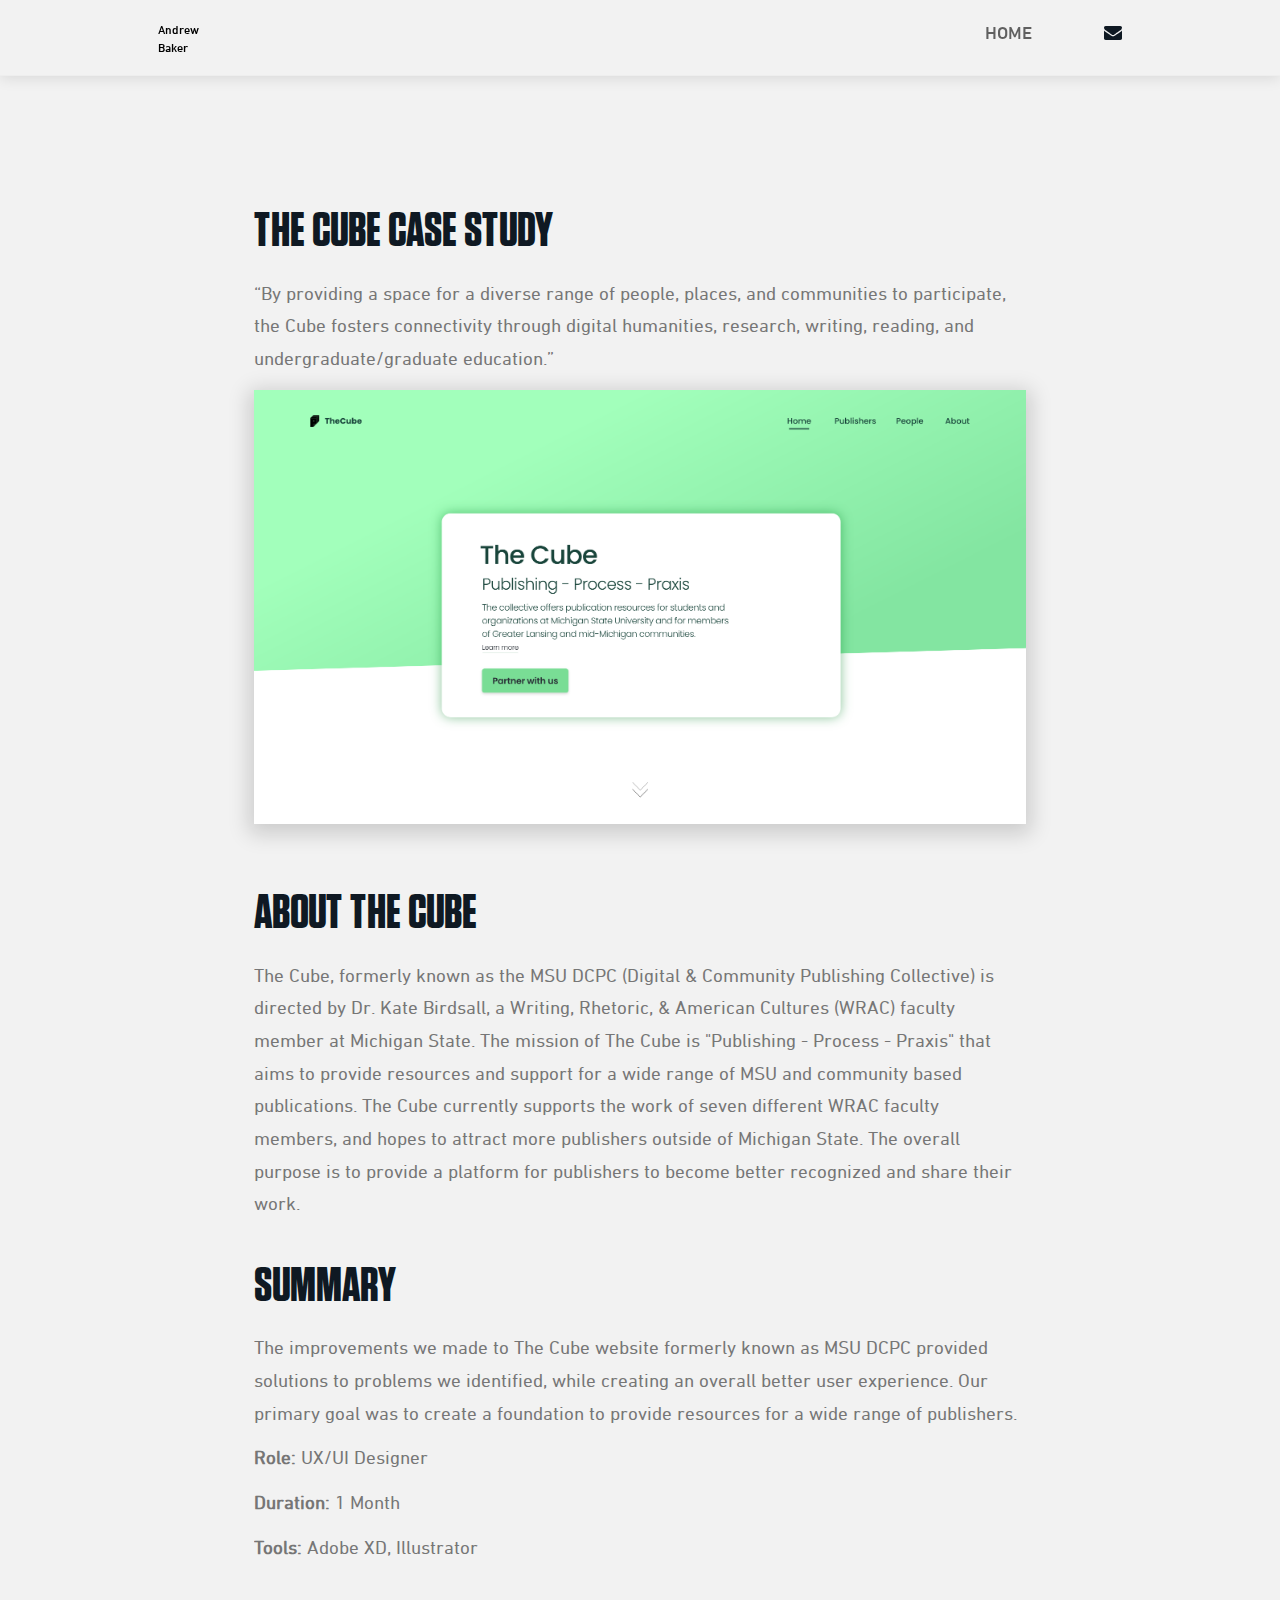
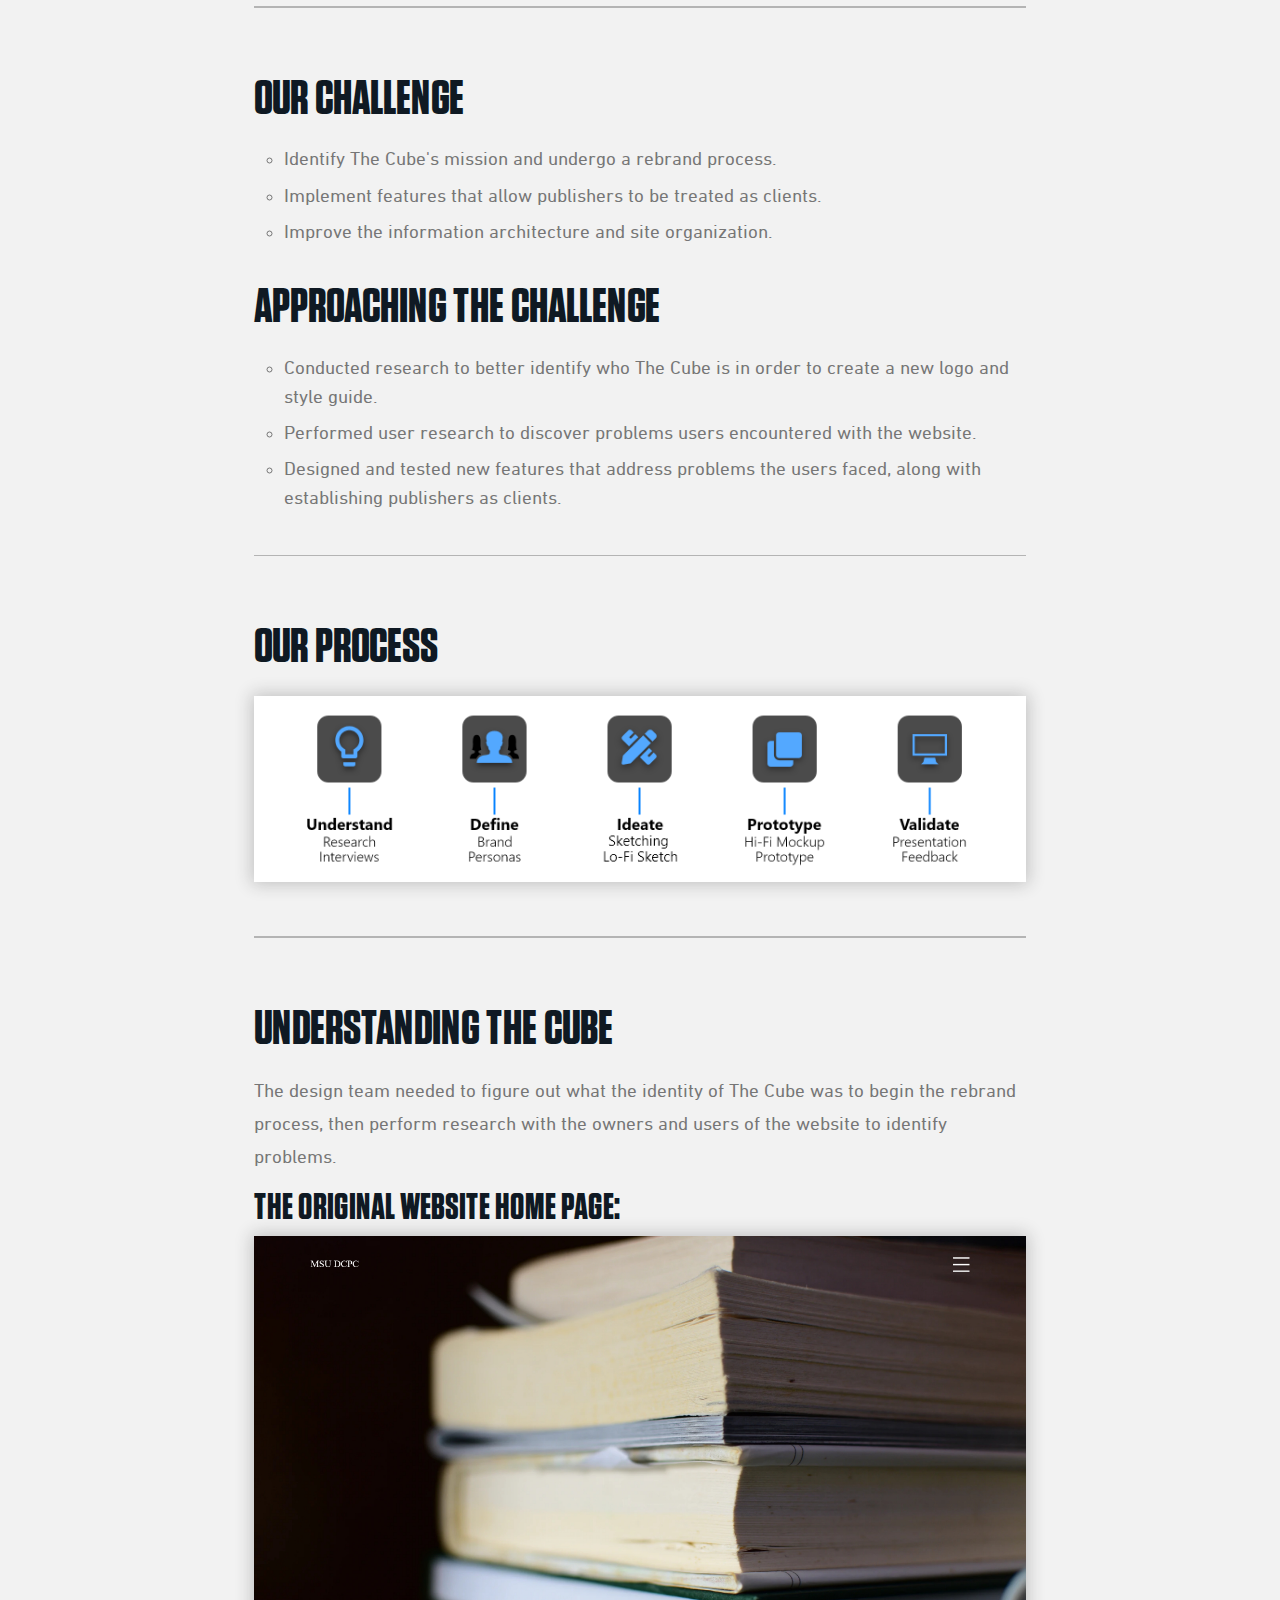
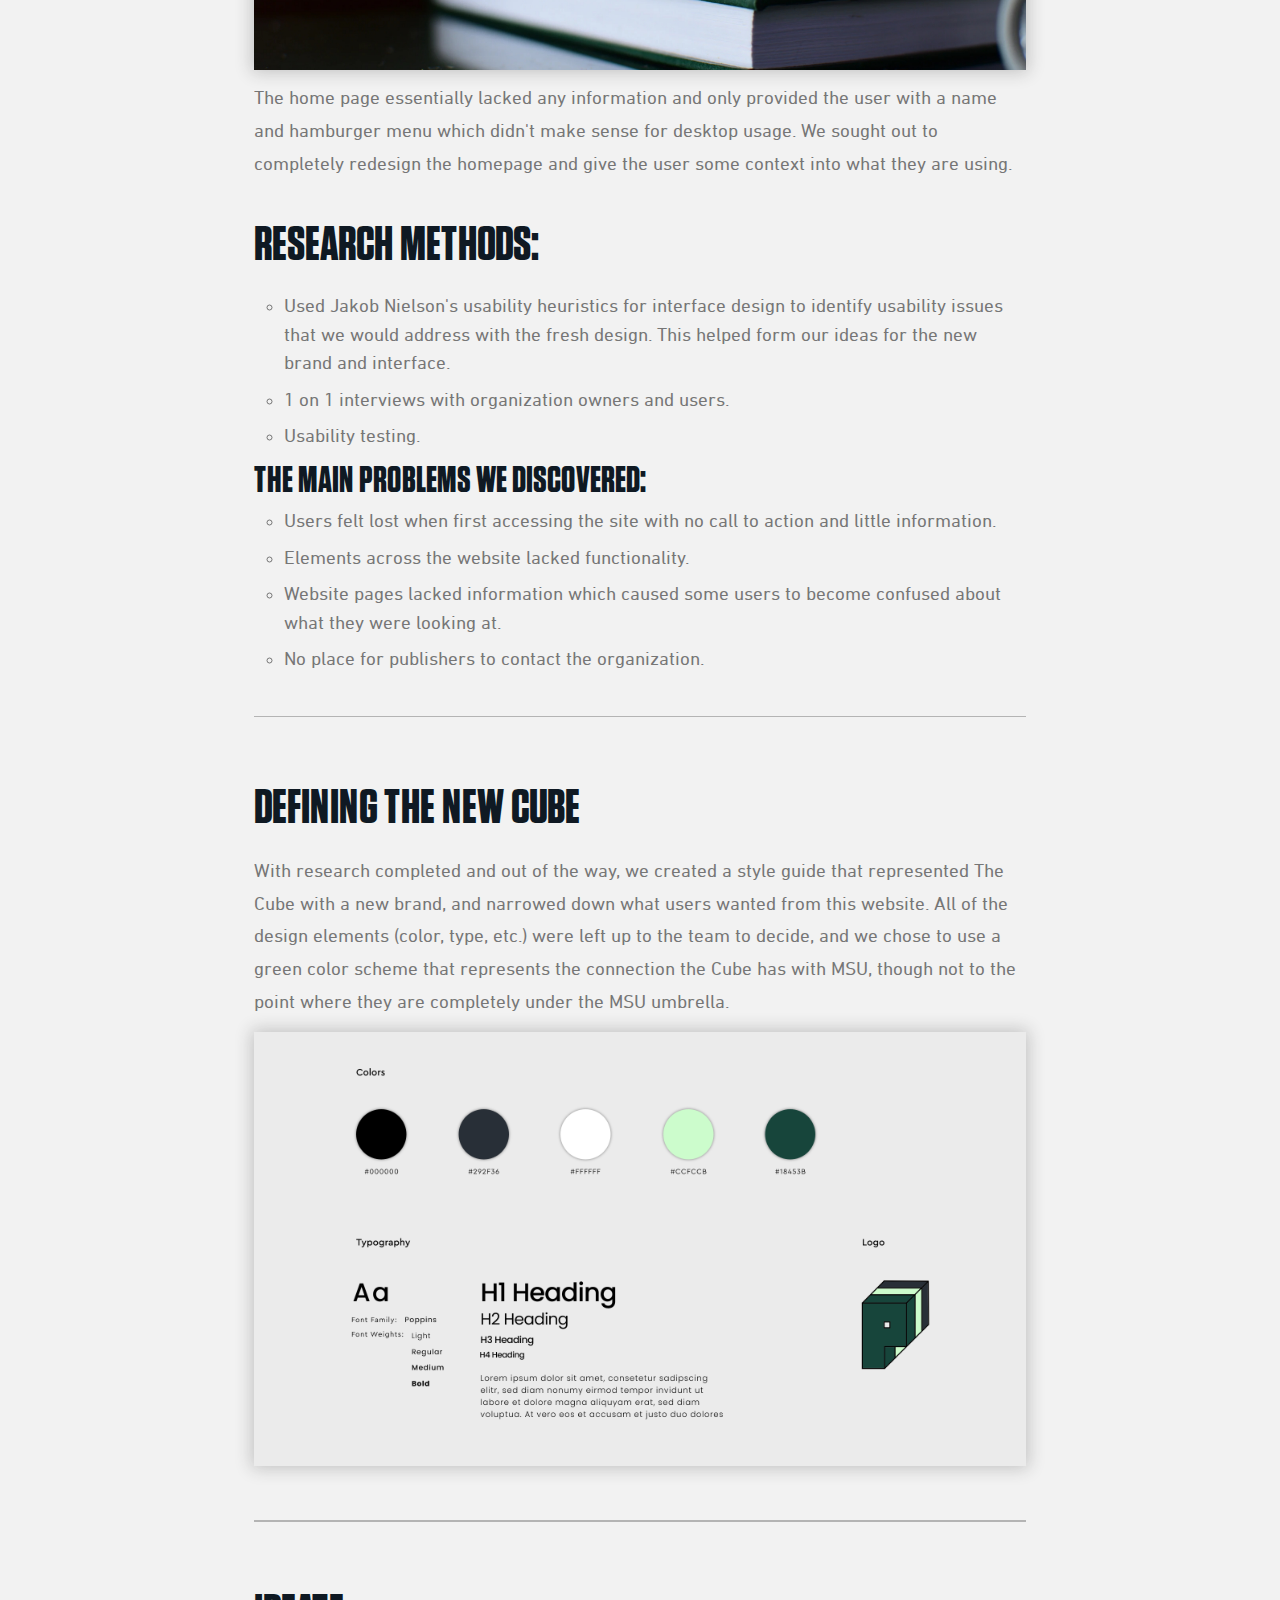
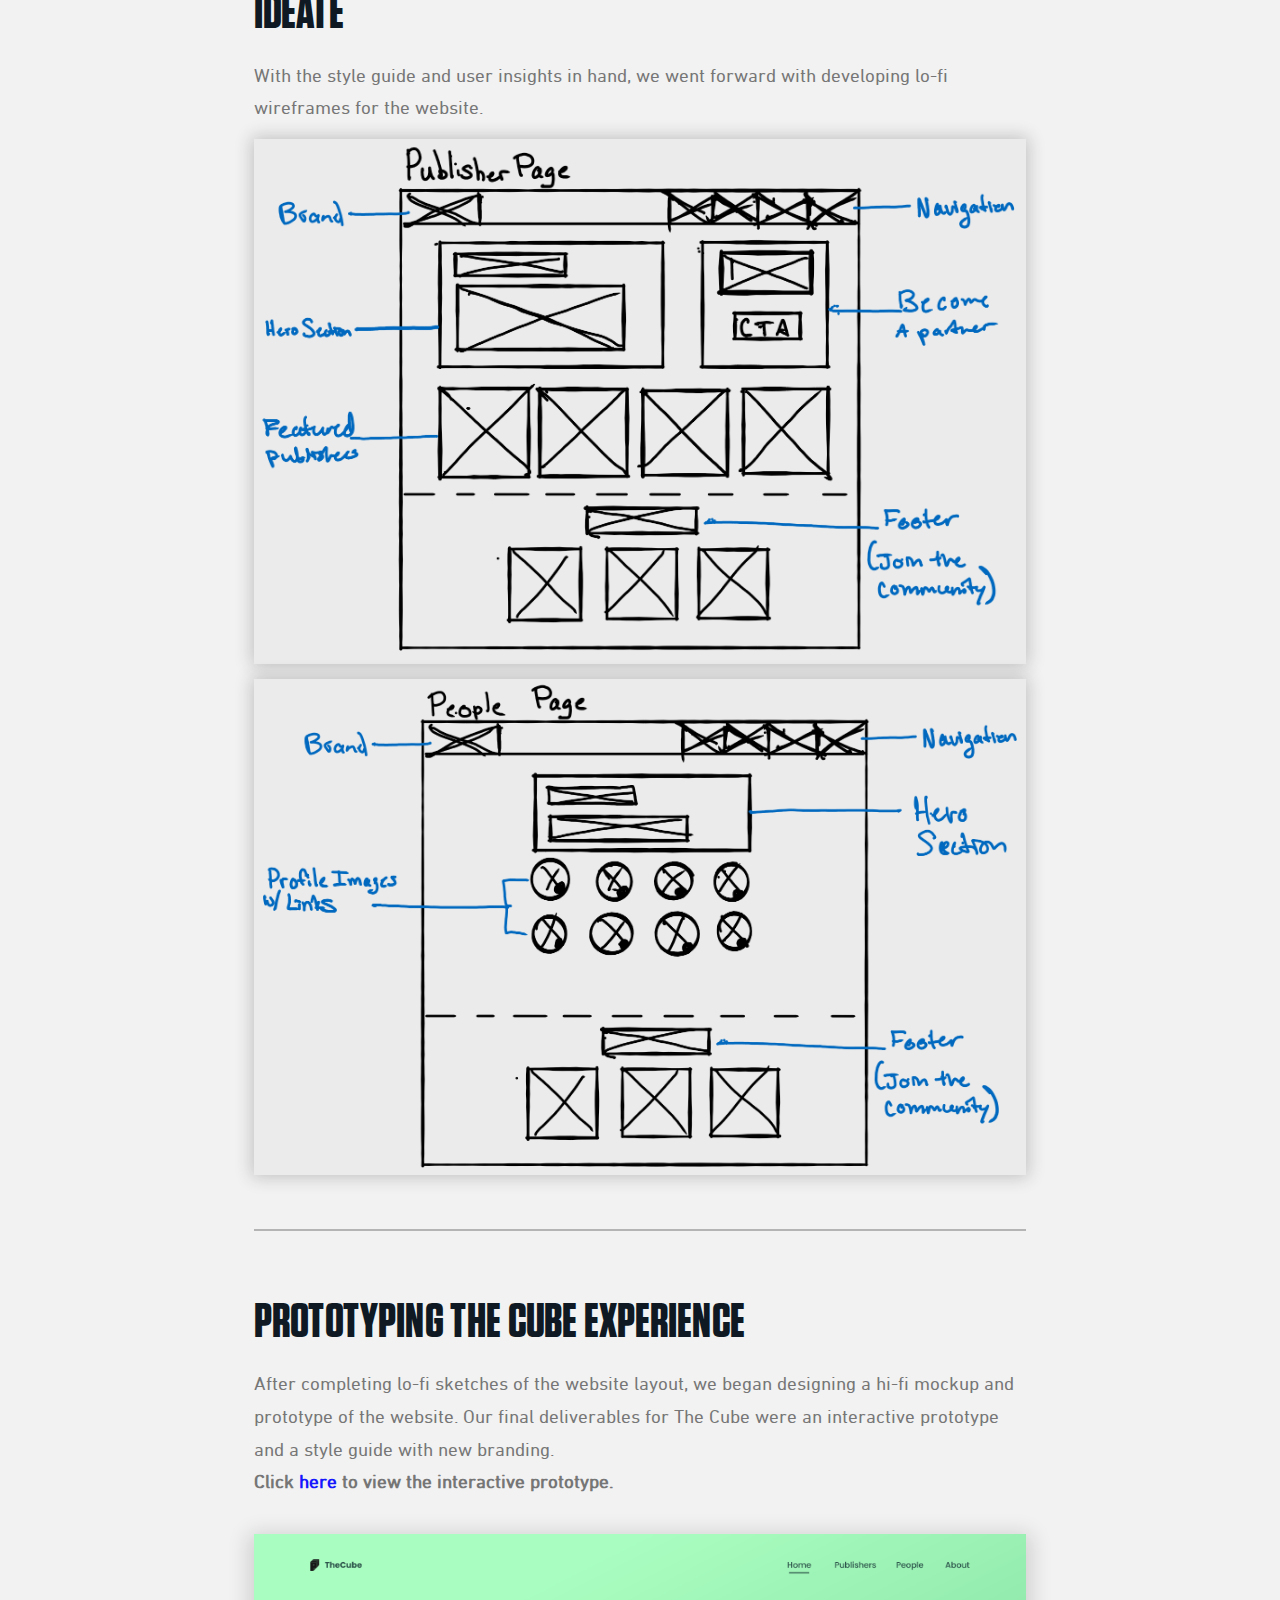
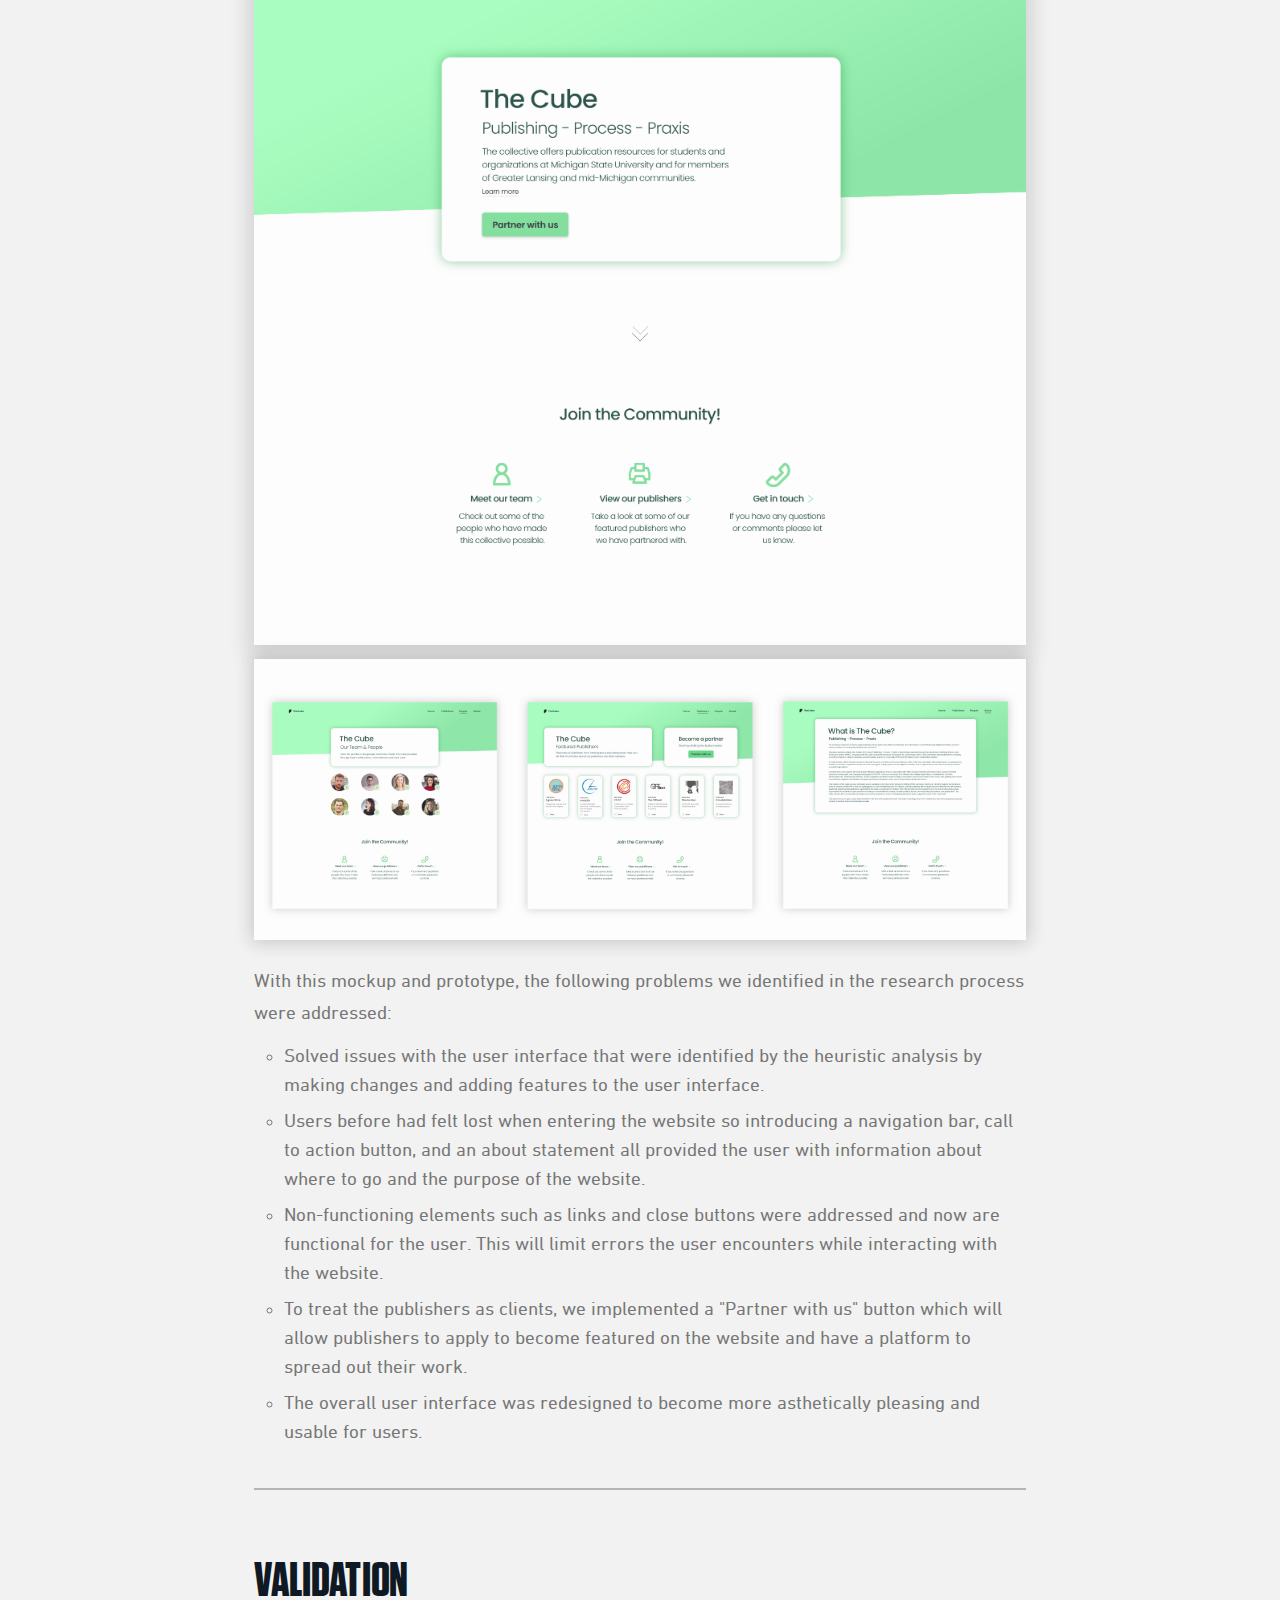
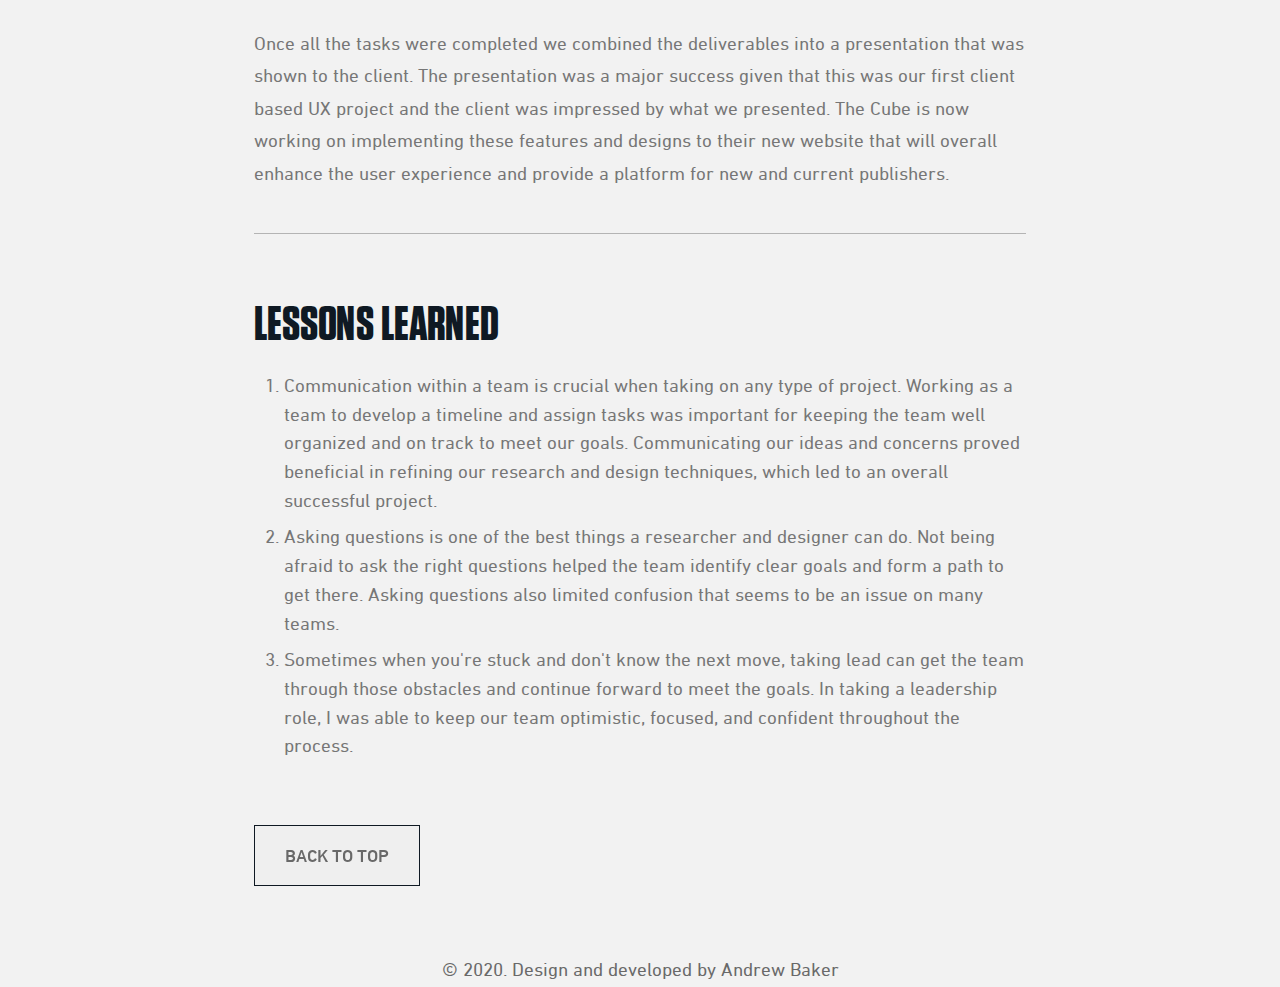
==== commit 0f1a32b3: "Head update" ====
--- a/cubecasestudy.html
+++ b/cubecasestudy.html
@@ -14,9 +14,13 @@
   <script src="https://code.jquery.com/jquery-3.4.1.js"></script>
 
   <!-- Favicons -->
-  <link rel="shortcut icon" href="img/favicon.ico">
-  <link rel="apple-touch-icon" href="img/apple-touch-icon.png">
-  <link rel="icon" sizes="192x192" href="img/android-chrome-192x192.png">
+  <link rel="apple-touch-icon" sizes="180x180" href="/img/favicons/apple-touch-icon.png">
+  <link rel="icon" type="image/png" sizes="32x32" href="/img/favicons/img/favicons/favicon-32x32.png">
+  <link rel="icon" type="image/png" sizes="16x16" href="/img/favicons/favicon-16x16.png">
+  <link rel="manifest" href="/img/favicons/site.webmanifest">
+  <link rel="mask-icon" href="/img/favicons/safari-pinned-tab.svg" color="#0f1923">
+  <meta name="msapplication-TileColor" content="#ffffff">
+  <meta name="theme-color" content="#ffffff">
 </head>
 
 <body class="project1">
--- a/style/main.min.css
+++ b/style/main.min.css
@@ -1 +1 @@
-@font-face{font-family:'DIN Next Medium';src:url("/fonts/DIN Next LT W04 Medium0.ttf")}@font-face{font-family:'DIN Next Regular';src:url("/fonts/DIN Next W01 Regular0.ttf")}@font-face{font-family:'Tungsten';src:url("/fonts/Tungsten-Bold.ttf")}*{box-sizing:border-box;margin:0;padding:0;color:dimgray}body,html{font-family:'DIN Next Regular';font-size:12px;font-weight:400;position:relative}body{background-color:#f2f2f2;background:linear-gradient(90deg, #e8e8e8 .5%, transparent .1%) 1px 0,#f2f2f2;background-size:300px 1px;z-index:-100}::selection{color:#fff;background-color:#0F1923}a{text-decoration:none !important;color:#000 !important}h1,h2{font-family:'Tungsten';color:#0F1923;text-transform:uppercase}h2{font-size:6rem;padding-bottom:3rem;padding-top:2rem}h3{font-size:3rem;font-family:'Tungsten';color:#0F1923;text-transform:uppercase}p{color:dimgray;font-size:1.6rem;font-family:'DIN Next Regular';line-height:1.5}@media (min-width: 1440px){h1{font-size:15.6rem}}span{color:dimgray;font-weight:700;opacity:1 !important}i{color:#0F1923;padding-right:0.7em}.briefcase{color:#f2f2f2}.meta{font-size:.9rem;letter-spacing:1.5px}ul{list-style-type:none;margin:0;padding:0}li{font-size:1.6rem}.wrapper{padding:0 1.5em;max-width:1000px;margin:0 auto;position:relative}@media (min-width: 160em){.container,.wrapper{max-width:1500px !important}.hero-content{max-width:1200px !important}}section{height:100vh;display:block}.nav-container{top:0;position:fixed;width:100vw;margin:0 auto;position:fixed;padding:1.5em 0;background-color:#f2f2f2;border-bottom:1px solid #eee;z-index:20;-webkit-box-shadow:0px 2px 14px 0px rgba(0,0,0,0.11);-moz-box-shadow:0px 2px 14px 0px rgba(0,0,0,0.11);box-shadow:0px 2px 14px 0px rgba(0,0,0,0.11)}header{display:flex;justify-content:flex-end;max-width:1000px}.logo{font-size:1.5rem;letter-spacing:.2;margin:0;margin-right:auto}ul{display:flex}ul li a{padding:0 2em;opacity:0.6;text-transform:uppercase;font-size:1.5rem;font-family:'DIN Next Medium'}ul .email{opacity:1;padding-right:0 !important}ul .fa-envelope{padding-right:0}ul .active{opacity:1;color:#0F1923 !important}.last{padding-right:0 !important}@media only screen and (max-width: 768px){ul li a{padding:0 1em}}@media only screen and (max-width: 500px){ul li a{padding:0 1rem;font-size:1.2rem}.logo{font-size:1.2rem}}.hero-content{max-width:auto;position:relative;top:49%;transform:translateY(-50%)}.intro{font-size:2rem;font-family:'DIN Next Medium';color:#0F1923;text-transform:uppercase;margin:1.5rem 0}#intro{padding-bottom:1.5rem;max-width:700px}.h1hero{font-size:12rem;padding:0;line-height:.86}button{margin-top:0;font-size:1.5rem;font-family:'DIN Next Medium';padding:16px 30px;border:1px solid #0F1923;cursor:pointer;text-transform:uppercase}button::before{content:"";background:rgba(255,255,255,0.16);transform:scaleX(0);transform-origin:center right;transition:transform cubic-bezier(0.19, 1, 0.22, 1) 0.4s}@media only screen and (max-width: 768px){button{padding:18px 64px;margin-bottom:9px}.h1hero{font-size:5.5rem}h2{font-size:3rem}}@media (min-width: 1440px){.h1hero{font-size:15rem}}@media (min-width: 1024px){.h1hero{font-size:12rem}}.cta{background-color:#0F1923;color:#f2f2f2;margin-right:10px}.cta2{border:2px solid #0F1923;background-color:#f2f2f2;color:#0F1923}.section-intro{position:relative;top:15%}#work{height:100%;padding-top:8vh}.img-fluid::before{cursor:pointer}#about{height:auto}#about-intro{padding-top:7vh}.smspacer{padding-top:2em}#XA-link{color:#0F1923}.profileimg{width:100%;height:auto}figcaption{text-align:center;padding:1em 0;opacity:0.75}footer{padding-top:4em;text-align:center}.icon{font-size:2rem;padding-right:40px}#social{font-family:'Tungsten';font-size:4rem;margin-bottom:2rem}@media (max-width: 768px){.iconbar{margin-bottom:2.5rem}}@media only screen and (min-height: 768px){.section-intro{position:relative;top:0}#work{height:100vh}#about{height:100vh;margin-top:20vh}}@media only screen and (max-width: 375px){.hero-content{padding-top:7vh}#about{height:100%}#work{height:auto}}@media only screen and (max-width: 320px){.hero-content{padding-top:10vh}h1{font-size:1.5em}}.work{max-width:80%;padding-top:20vh;padding-bottom:2em;margin:auto}@media only screen and (max-width: 768px){.work{max-width:100%}}.content-paragraph{line-height:1.7;opacity:0.9 !important}.work-heading{padding-bottom:1rem;font-size:4rem}.work ul{list-style-type:circle;display:block}hr{width:100%;background-color:#b4b4b4;height:1.5px;border:none;margin:40px 0}.work li{margin-bottom:0.625rem;margin-left:2.5rem;line-height:1.5}.xd-link{color:blue !important}.work img{width:100%;margin-bottom:1.2rem}img{-webkit-box-shadow:0px 0px 16px 2px rgba(36,36,36,0.24);-moz-box-shadow:0px 0px 16px 2px rgba(36,36,36,0.24);box-shadow:0px 0px 16px 2px rgba(36,36,36,0.24)}.hifi{-webkit-box-shadow:0 5px 20px 5px rgba(0,0,0,0.16);box-shadow:0 5px 20px 5px rgba(0,0,0,0.16);overflow:hidden}.b2t{margin-top:50px;text-align:center}.project1{background:none;background-color:#f2f2f2}
+@font-face{font-family:'DIN Next Medium';src:url("/fonts/DIN Next LT W04 Medium0.ttf")}@font-face{font-family:'DIN Next Regular';src:url("/fonts/DIN Next W01 Regular0.ttf")}@font-face{font-family:'Tungsten';src:url("/fonts/Tungsten-Bold.ttf")}*{box-sizing:border-box;margin:0;padding:0;color:dimgray}body,html{font-family:'DIN Next Regular';font-size:12px;font-weight:400;position:relative}body{background-color:#f2f2f2;background:linear-gradient(90deg, #e8e8e8 .5%, transparent .1%) 1px 0,#f2f2f2;background-size:300px 1px;z-index:-100}::selection{color:#fff;background-color:#0F1923}a{text-decoration:none !important;color:#000 !important}h1,h2{font-family:'Tungsten';color:#0F1923;text-transform:uppercase}h2{font-size:6rem;padding-bottom:3rem;padding-top:2rem}h3{font-size:3rem;font-family:'Tungsten';color:#0F1923;text-transform:uppercase}p{color:dimgray;font-size:1.6rem;font-family:'DIN Next Regular';line-height:1.5}@media (min-width: 1440px){h1{font-size:15.6rem}}span{color:dimgray;font-weight:700;opacity:1 !important}i{color:#0F1923;padding-right:0.7em}.briefcase{color:#f2f2f2}.meta{font-size:.9rem;letter-spacing:1.5px}ul{list-style-type:none;margin:0;padding:0}li{font-size:1.6rem}.wrapper{padding:0 1.5em;max-width:1000px;margin:0 auto;position:relative}@media (min-width: 160em){.container,.wrapper{max-width:1500px !important}.hero-content{max-width:1200px !important}}section{height:100vh;display:block}.nav-container{top:0;position:fixed;width:100vw;margin:0 auto;position:fixed;padding:1.5em 0;background-color:#f2f2f2;border-bottom:1px solid #eee;z-index:20;-webkit-box-shadow:0px 2px 14px 0px rgba(0,0,0,0.11);-moz-box-shadow:0px 2px 14px 0px rgba(0,0,0,0.11);box-shadow:0px 2px 14px 0px rgba(0,0,0,0.11)}header{display:flex;justify-content:flex-end;font-family:'DIN Next Medium'}.logo{margin-right:auto;width:60px;padding-top:3px}.svg-logo{box-shadow:none;transition:all ease-in-out 0.5s}.svg-logo:hover{transform:scale(1.1)}ul{display:flex}ul li a{padding:0 2em;opacity:0.6;text-transform:uppercase;font-size:1.5rem}ul .email{opacity:1;padding-right:0 !important}ul .fa-envelope{padding-right:0}ul .active{opacity:1;color:#0F1923 !important}.last{padding-right:0 !important}@media only screen and (max-width: 768px){ul li a{padding:0 1em}}@media only screen and (max-width: 500px){ul li a{padding:0 1rem;font-size:1.2rem}.logo{font-size:1.2rem}}.hero-content{max-width:auto;position:relative;top:49%;transform:translateY(-50%)}.intro{font-size:2rem;font-family:'DIN Next Medium';color:#0F1923;text-transform:uppercase;margin:1.5rem 0}#intro{padding-bottom:1.5rem;max-width:600px}.h1hero{font-size:12rem;padding:0;line-height:.86}button{margin-top:0;font-size:1.5rem;font-family:'DIN Next Medium';padding:16px 30px;border:1px solid #0F1923;cursor:pointer;text-transform:uppercase}button::before{content:"";background:rgba(255,255,255,0.16);transform:scaleX(0);transform-origin:center right;transition:transform cubic-bezier(0.19, 1, 0.22, 1) 0.4s}@media only screen and (max-width: 768px){button{padding:18px 64px;margin-bottom:9px}.h1hero{font-size:5.5rem}h2{font-size:3rem}}@media (min-width: 1440px){.h1hero{font-size:15rem}}@media (min-width: 1024px){.h1hero{font-size:12rem}}.cta{background-color:#0F1923;color:#f2f2f2;margin-right:10px}.cta2{border:2px solid #0F1923;background-color:#f2f2f2;color:#0F1923}.section-intro{position:relative;top:15%}.card{padding:20px 20px;height:450px}#work{height:100%;padding-top:8vh}.img-fluid::before{cursor:pointer}#about{height:auto}#about-intro{padding-top:7vh}.smspacer{padding-top:2em}#XA-link{color:#0F1923}.profileimg{width:100%;height:auto}figcaption{text-align:center;padding:1em 0;opacity:0.75}footer{padding-top:4em;text-align:center}.icon{font-size:2rem;padding-right:40px}#social{font-family:'Tungsten';font-size:4rem;margin-bottom:2rem}.iconbar ul li a{padding:0 !important;opacity:1}@media (max-width: 768px){.iconbar{margin-bottom:2.5rem}}@media only screen and (min-height: 768px){.section-intro{position:relative;top:0}#work{height:100vh}#about{height:100vh;margin-top:20vh}}@media only screen and (max-width: 375px){.hero-content{padding-top:7vh}#about{height:100%}#work{height:auto}}@media only screen and (max-width: 320px){.hero-content{padding-top:10vh}h1{font-size:1.5em}}.work{max-width:80%;padding-top:20vh;padding-bottom:2em;margin:auto}@media only screen and (max-width: 768px){.work{max-width:100%}}.content-paragraph{line-height:1.7;opacity:0.9 !important}.work-heading{padding-bottom:1rem;font-size:4rem}.work ul{list-style-type:circle;display:block}hr{width:100%;background-color:#b4b4b4;height:1.5px;border:none;margin:40px 0}.work li{margin-bottom:0.625rem;margin-left:2.5rem;line-height:1.5}.xd-link{color:blue !important}.work img{width:100%;margin-bottom:1.2rem}img{-webkit-box-shadow:0px 0px 16px 2px rgba(36,36,36,0.24);-moz-box-shadow:0px 0px 16px 2px rgba(36,36,36,0.24);box-shadow:0px 0px 16px 2px rgba(36,36,36,0.24)}.hifi{-webkit-box-shadow:0 5px 20px 5px rgba(0,0,0,0.16);box-shadow:0 5px 20px 5px rgba(0,0,0,0.16);overflow:hidden}.b2t{margin-top:50px;text-align:center}.project1{background:none;background-color:#f2f2f2}
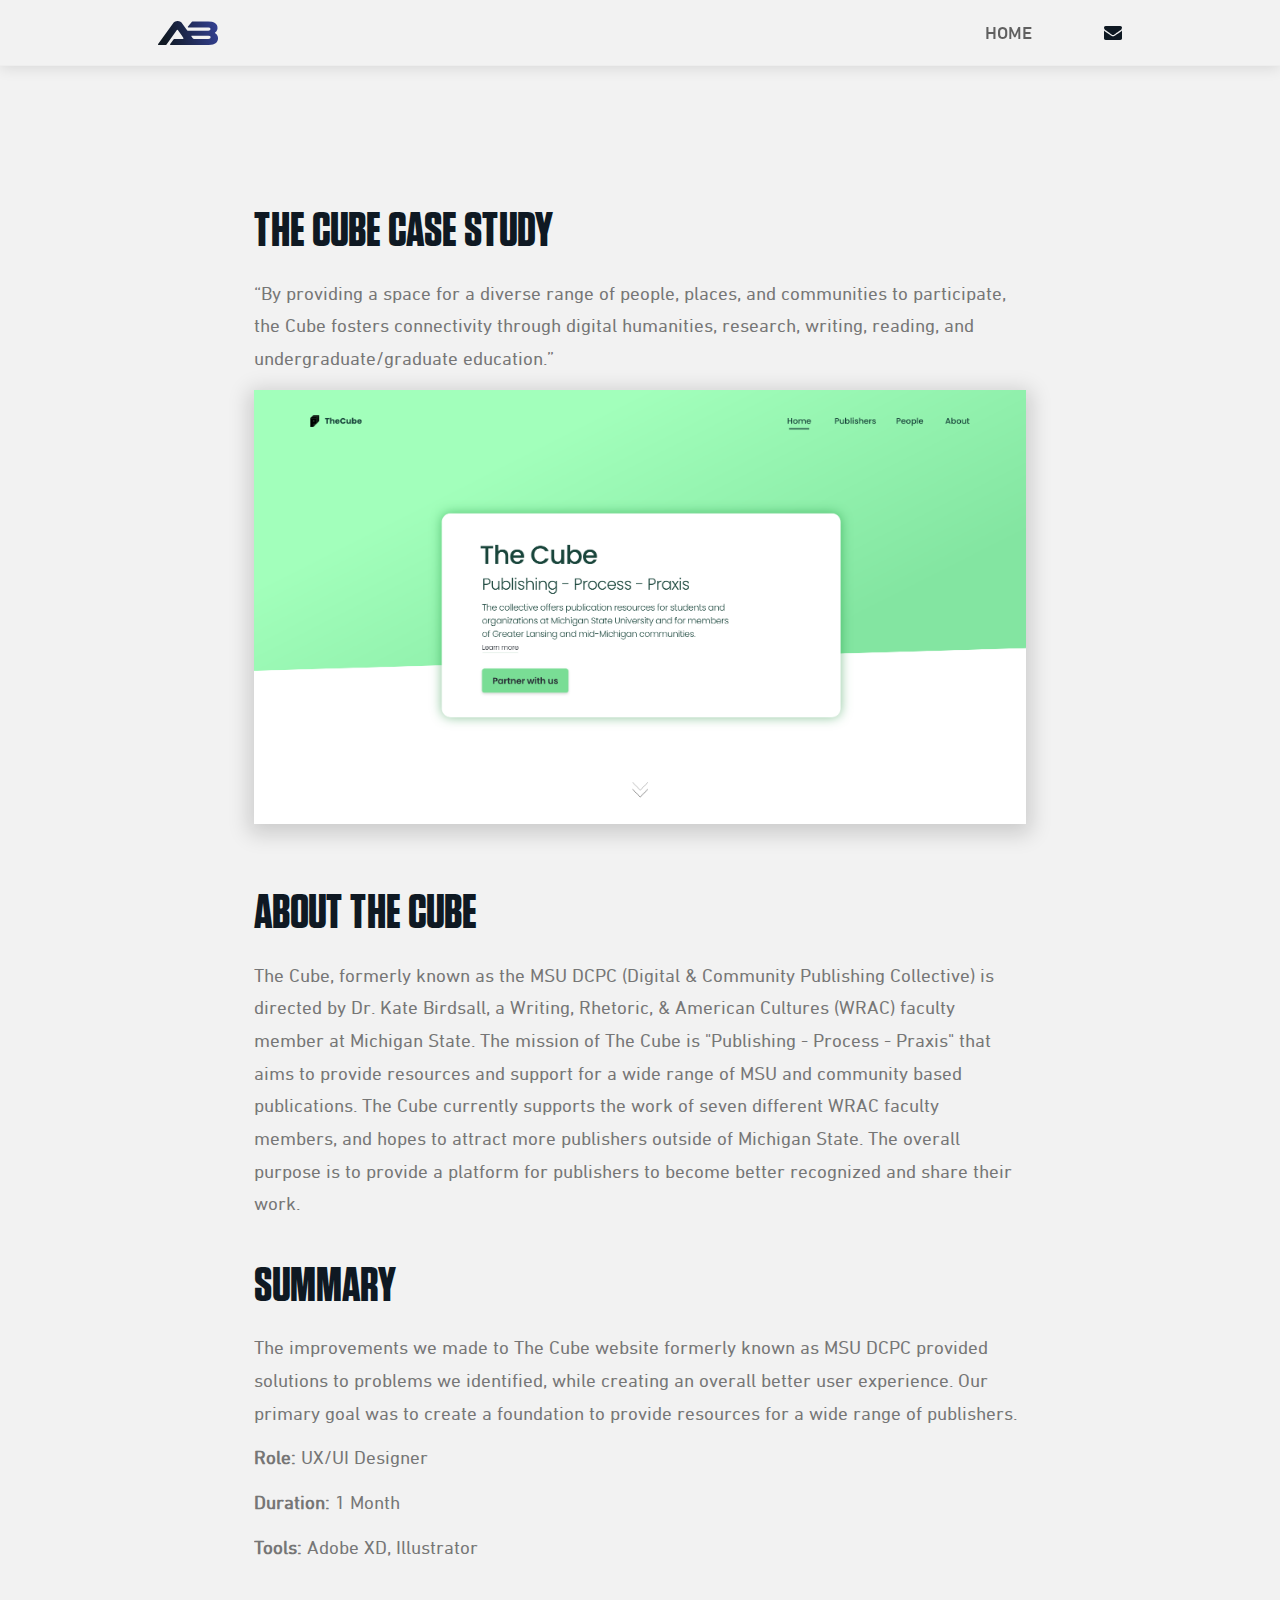
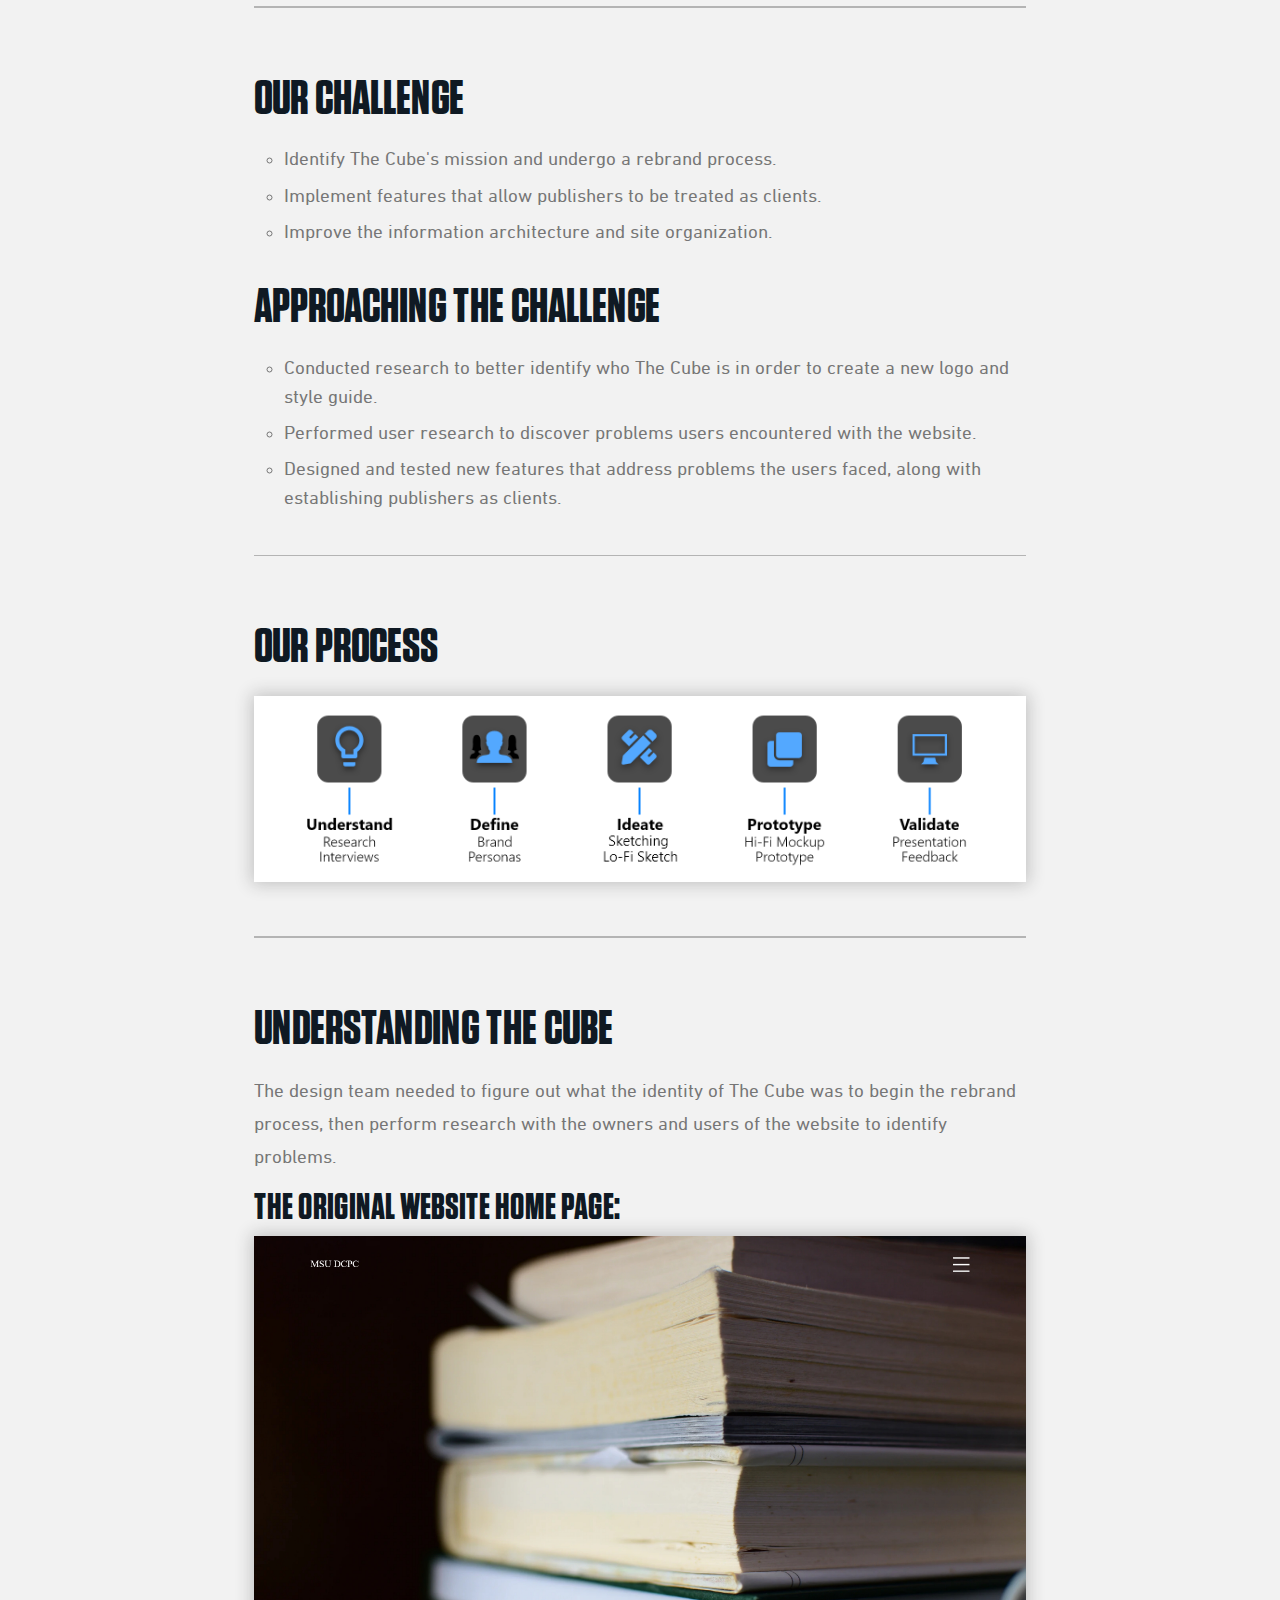
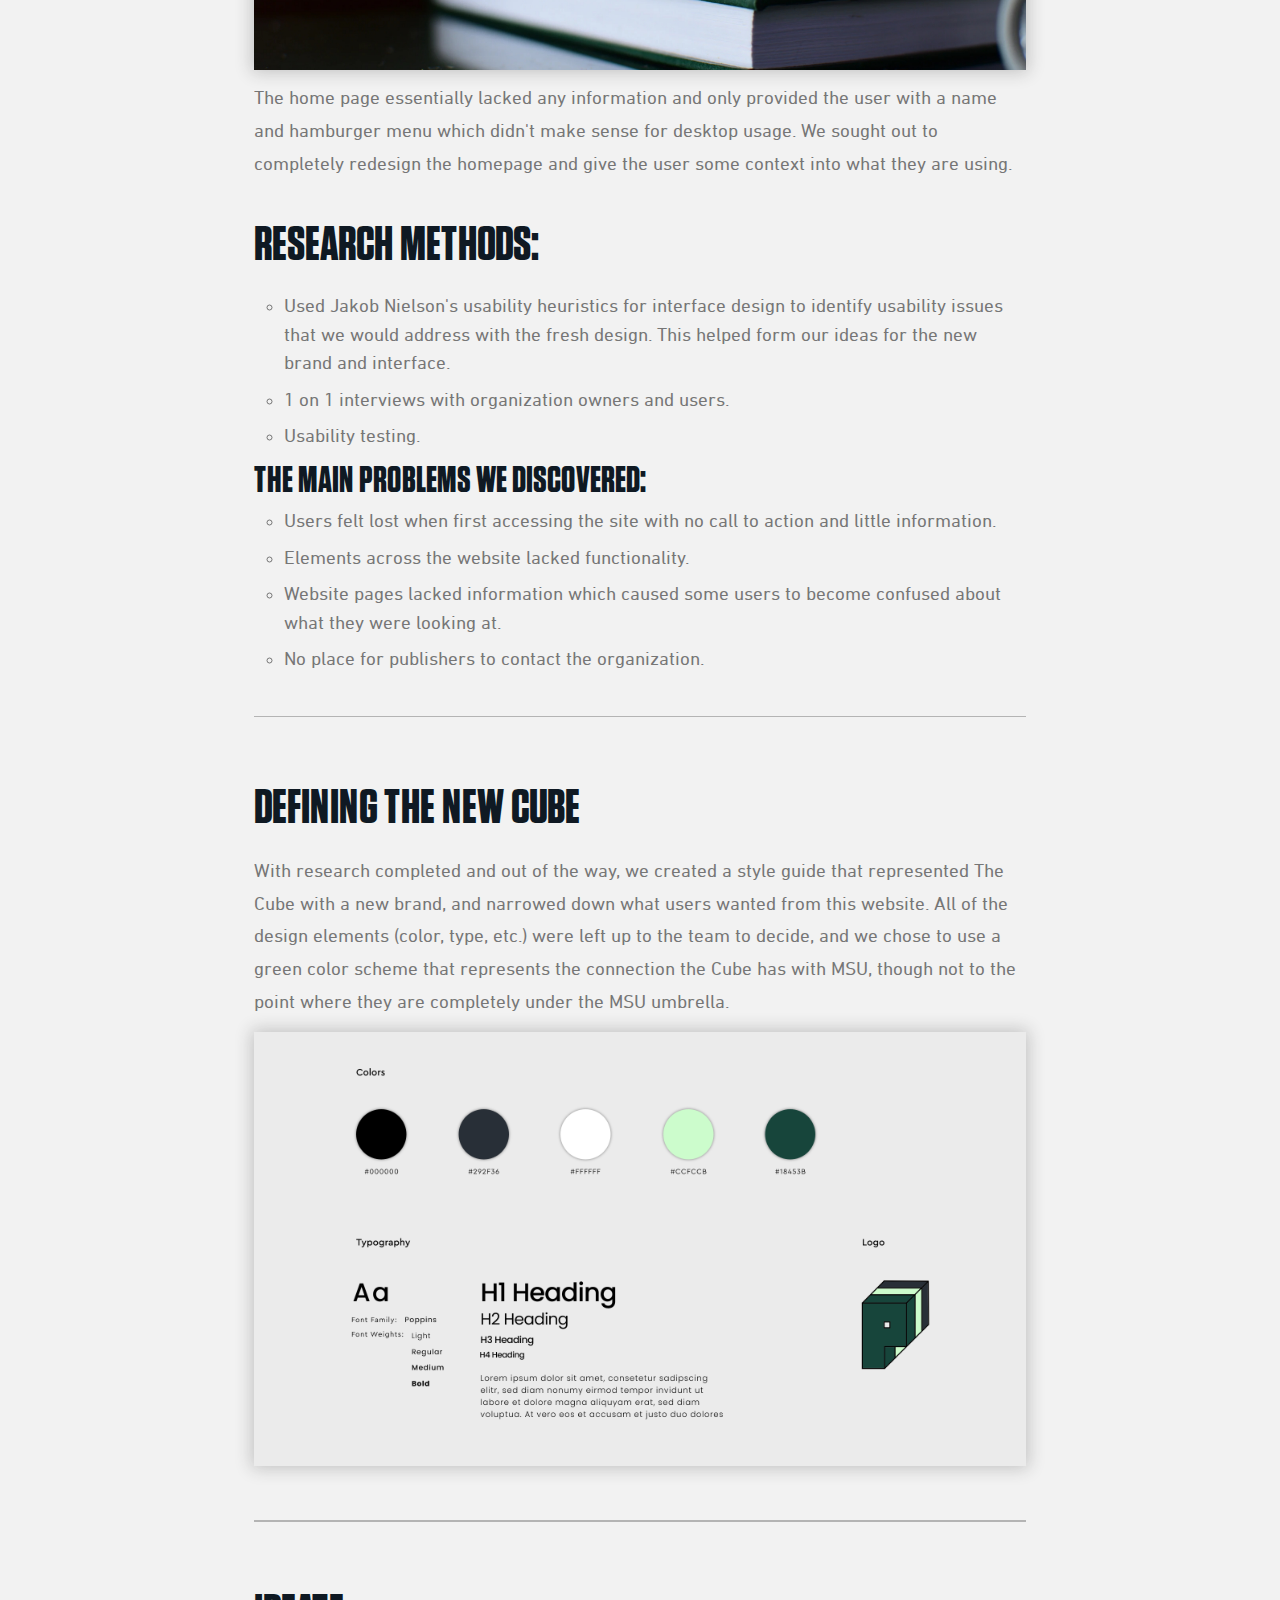
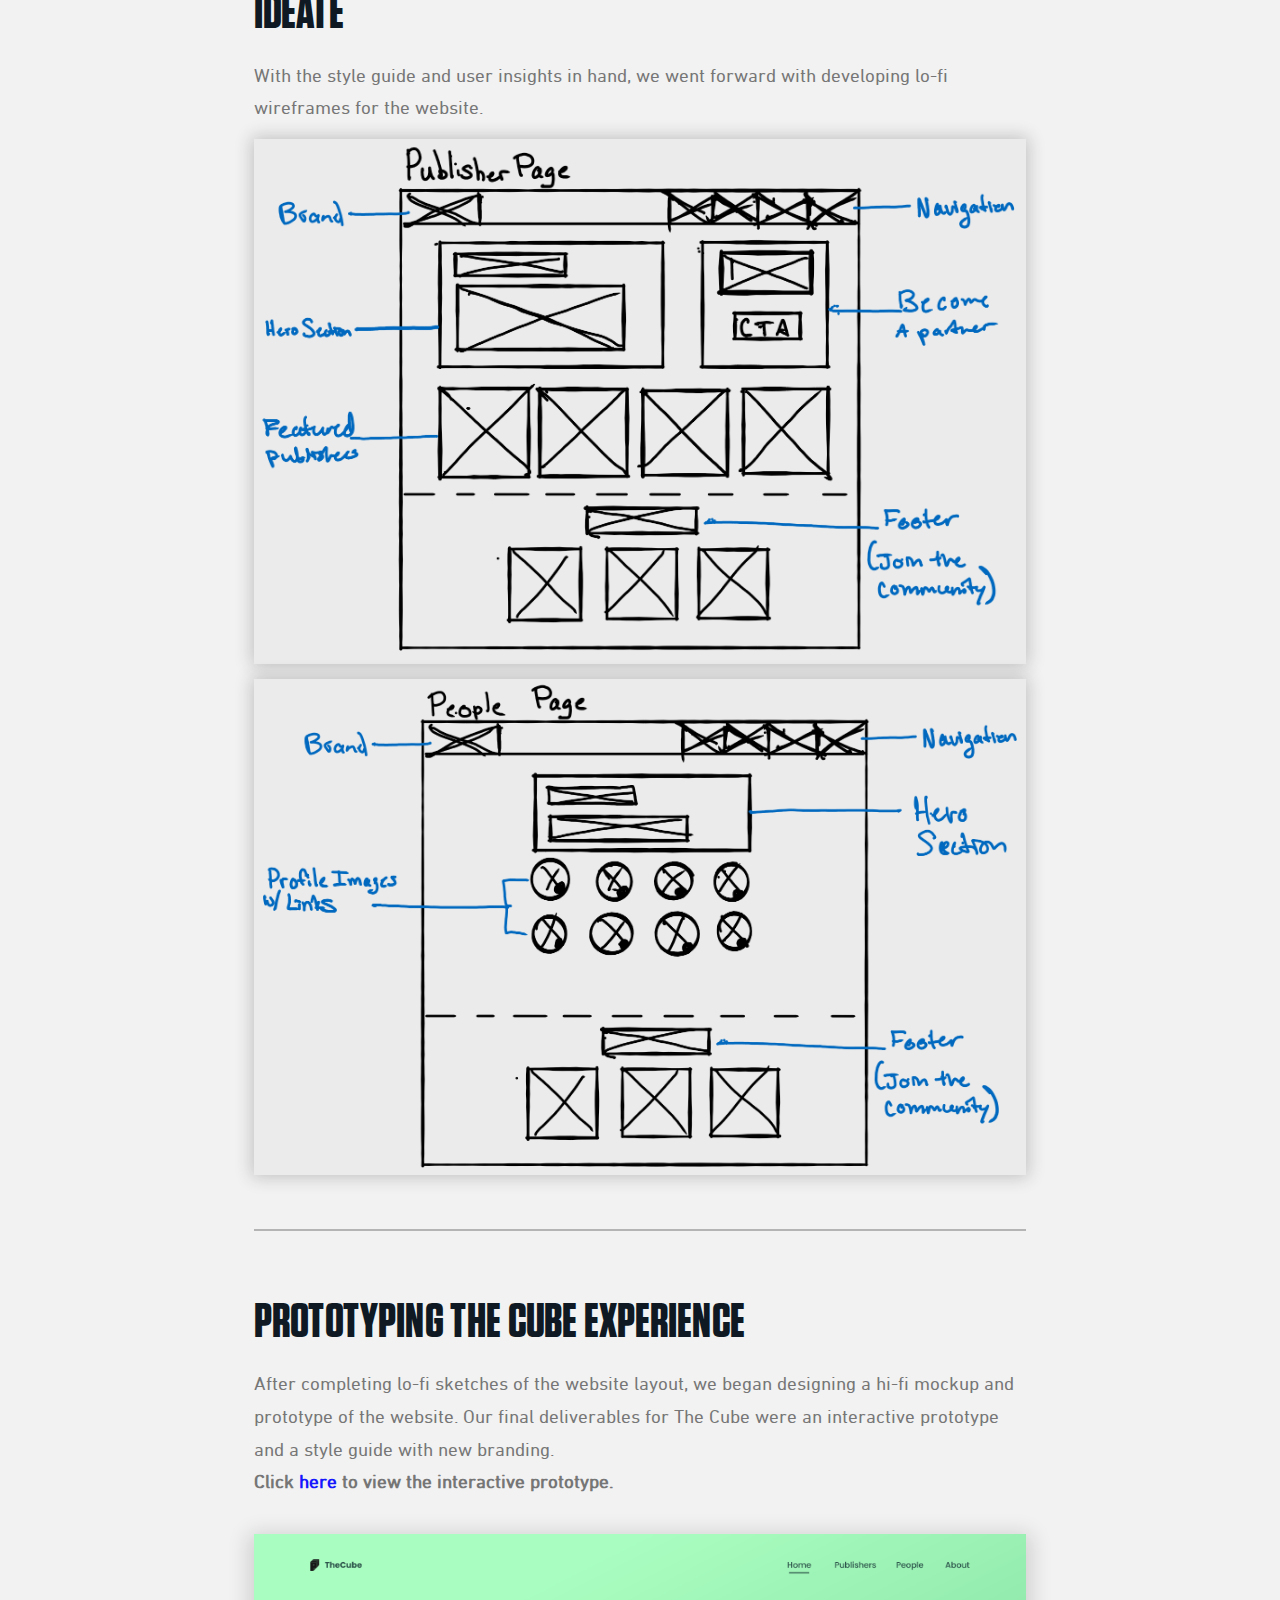
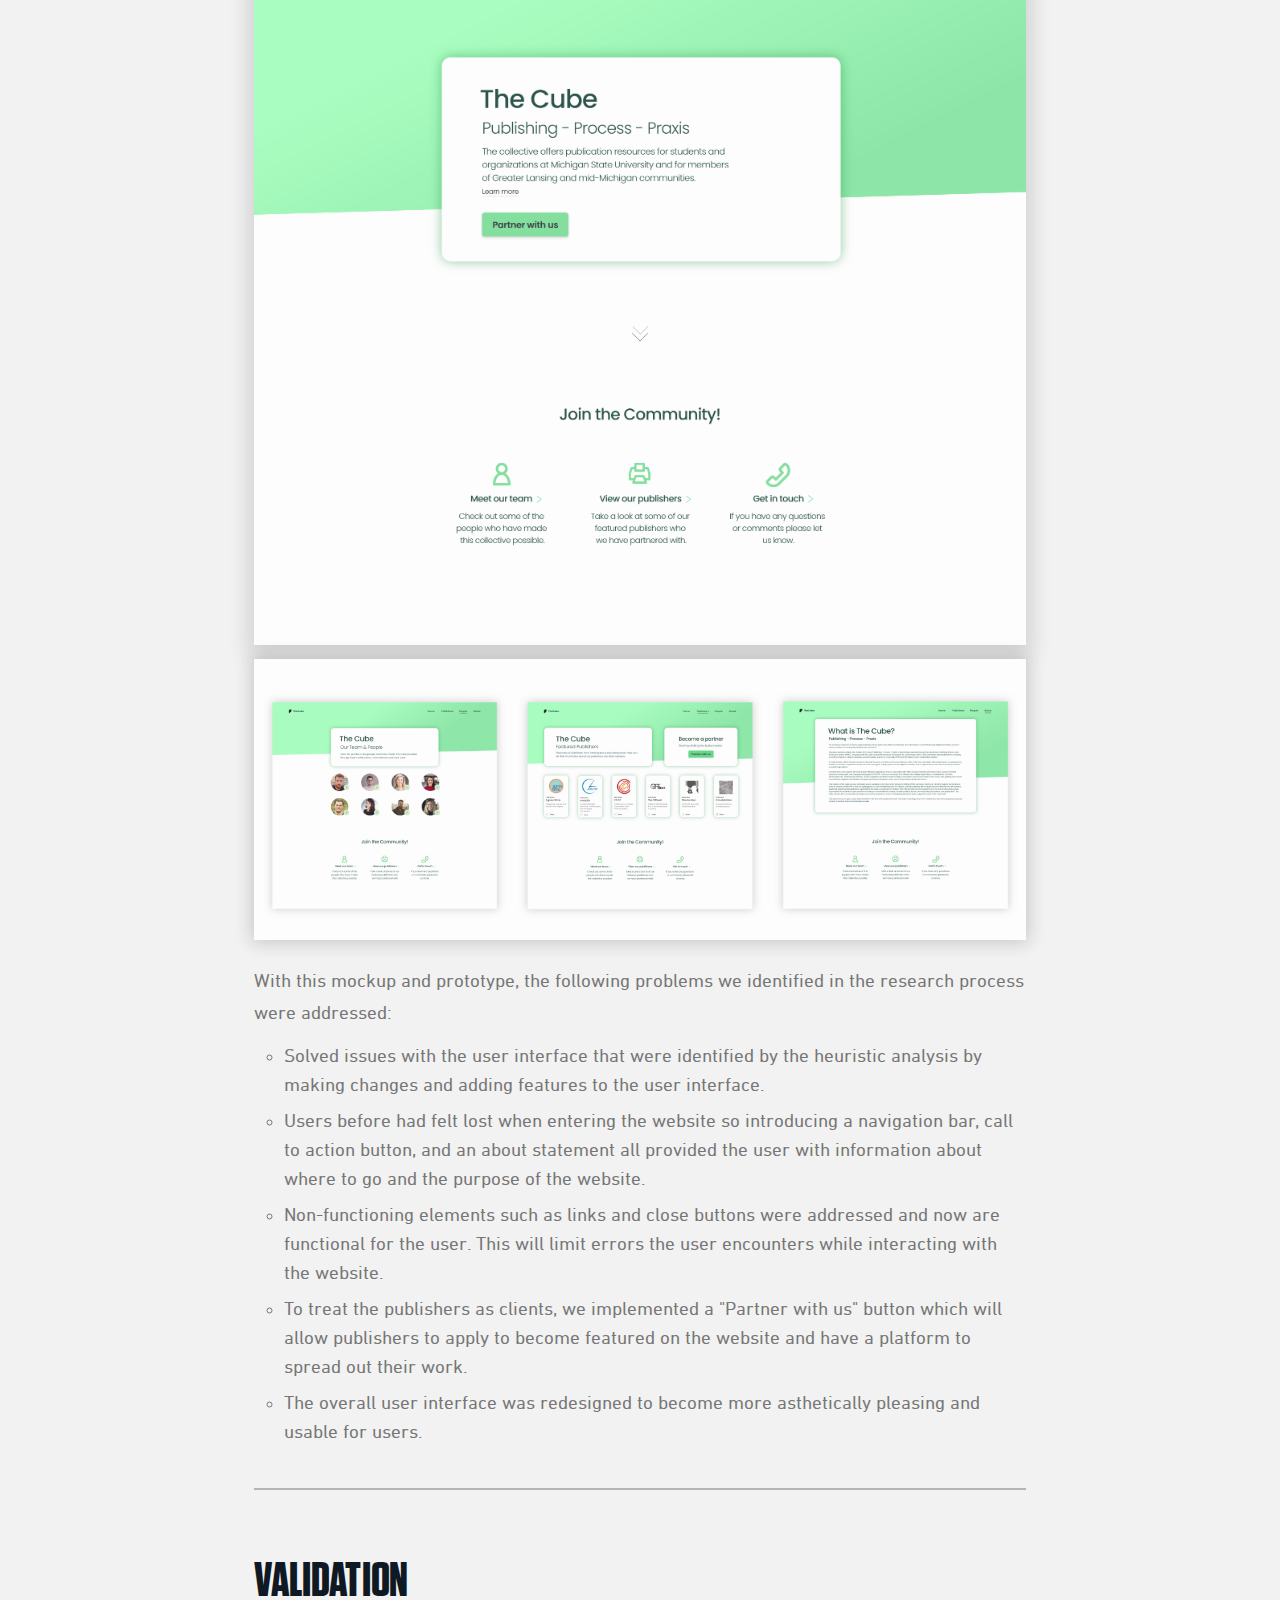
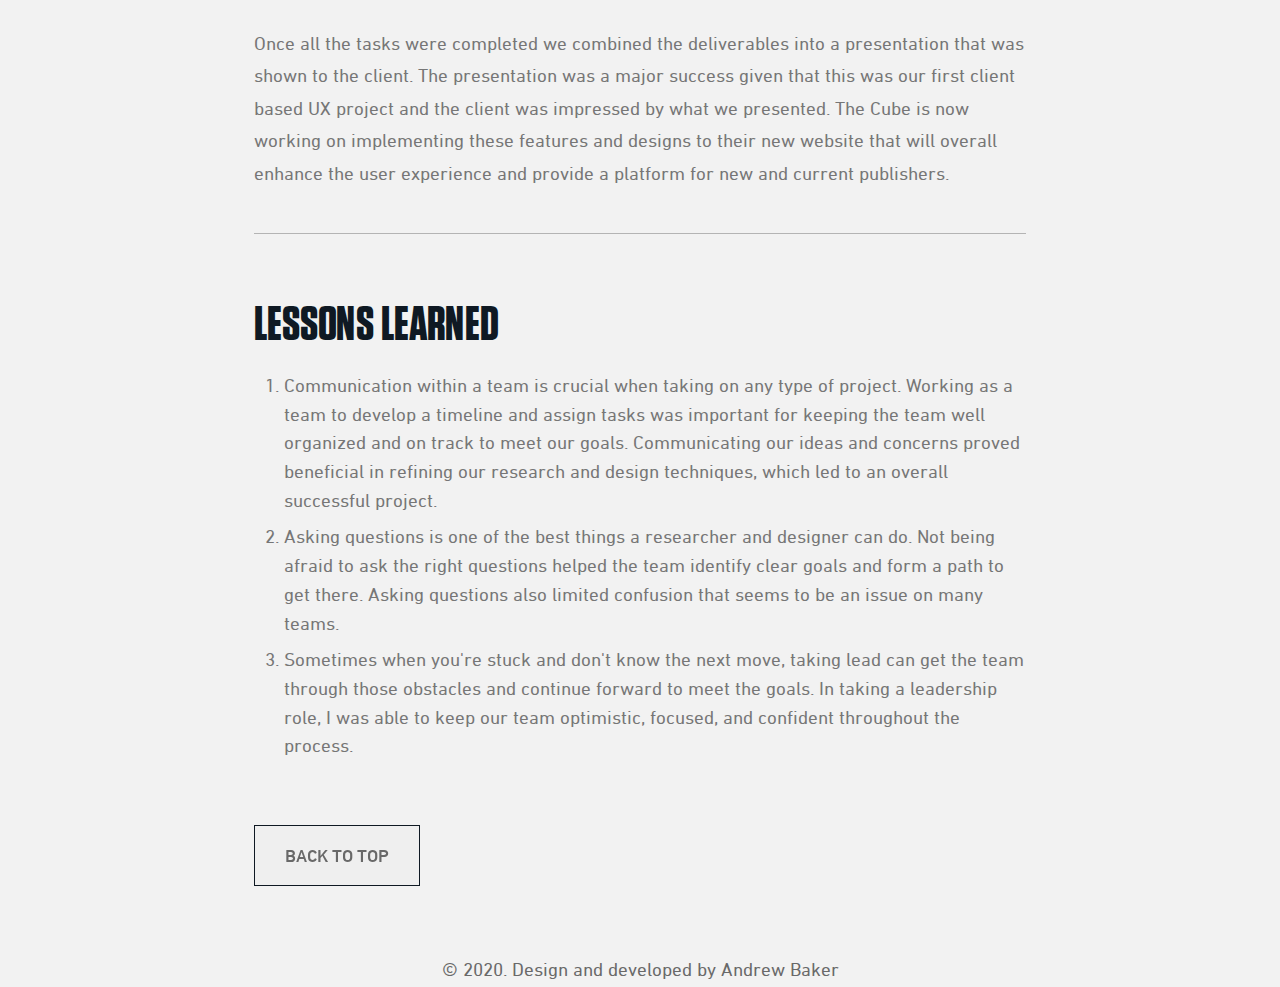
==== commit b0510a44: "Update cubecasestudy.html" ====
--- a/cubecasestudy.html
+++ b/cubecasestudy.html
@@ -32,7 +32,10 @@
       <div class="wrapper">
         <div class="header-container">
           <header>
-            <a href="#" class="logo">Andrew Baker</a>
+            <a href="https://andrewbkr.com" class="logo">
+              <img src="/img/ABLogo.svg" class="svg-logo" />
+              </object>
+            </a>
             <nav>
               <ul>
                 <li><a href="/index.html">Home</a></li>
--- a/style/main.min.css
+++ b/style/main.min.css
@@ -1 +1 @@
-@font-face{font-family:'DIN Next Medium';src:url("/fonts/DIN Next LT W04 Medium0.ttf")}@font-face{font-family:'DIN Next Regular';src:url("/fonts/DIN Next W01 Regular0.ttf")}@font-face{font-family:'Tungsten';src:url("/fonts/Tungsten-Bold.ttf")}*{box-sizing:border-box;margin:0;padding:0;color:dimgray}body,html{font-family:'DIN Next Regular';font-size:12px;font-weight:400;position:relative}body{background-color:#f2f2f2;background:linear-gradient(90deg, #e8e8e8 .5%, transparent .1%) 1px 0,#f2f2f2;background-size:300px 1px;z-index:-100}::selection{color:#fff;background-color:#0F1923}a{text-decoration:none !important;color:#000 !important}h1,h2{font-family:'Tungsten';color:#0F1923;text-transform:uppercase}h2{font-size:6rem;padding-bottom:3rem;padding-top:2rem}h3{font-size:3rem;font-family:'Tungsten';color:#0F1923;text-transform:uppercase}p{color:dimgray;font-size:1.6rem;font-family:'DIN Next Regular';line-height:1.5}@media (min-width: 1440px){h1{font-size:15.6rem}}span{color:dimgray;font-weight:700;opacity:1 !important}i{color:#0F1923;padding-right:0.7em}.briefcase{color:#f2f2f2}.meta{font-size:.9rem;letter-spacing:1.5px}ul{list-style-type:none;margin:0;padding:0}li{font-size:1.6rem}.wrapper{padding:0 1.5em;max-width:1000px;margin:0 auto;position:relative}@media (min-width: 160em){.container,.wrapper{max-width:1500px !important}.hero-content{max-width:1200px !important}}section{height:100vh;display:block}.nav-container{top:0;position:fixed;width:100vw;margin:0 auto;position:fixed;padding:1.5em 0;background-color:#f2f2f2;border-bottom:1px solid #eee;z-index:20;-webkit-box-shadow:0px 2px 14px 0px rgba(0,0,0,0.11);-moz-box-shadow:0px 2px 14px 0px rgba(0,0,0,0.11);box-shadow:0px 2px 14px 0px rgba(0,0,0,0.11)}header{display:flex;justify-content:flex-end;font-family:'DIN Next Medium'}.logo{margin-right:auto;width:60px;padding-top:3px}.svg-logo{box-shadow:none;transition:all ease-in-out 0.5s}.svg-logo:hover{transform:scale(1.1)}ul{display:flex}ul li a{padding:0 2em;opacity:0.6;text-transform:uppercase;font-size:1.5rem}ul .email{opacity:1;padding-right:0 !important}ul .fa-envelope{padding-right:0}ul .active{opacity:1;color:#0F1923 !important}.last{padding-right:0 !important}@media only screen and (max-width: 768px){ul li a{padding:0 1em}}@media only screen and (max-width: 500px){ul li a{padding:0 1rem;font-size:1.2rem}.logo{font-size:1.2rem}}.hero-content{max-width:auto;position:relative;top:49%;transform:translateY(-50%)}.intro{font-size:2rem;font-family:'DIN Next Medium';color:#0F1923;text-transform:uppercase;margin:1.5rem 0}#intro{padding-bottom:1.5rem;max-width:600px}.h1hero{font-size:12rem;padding:0;line-height:.86}button{margin-top:0;font-size:1.5rem;font-family:'DIN Next Medium';padding:16px 30px;border:1px solid #0F1923;cursor:pointer;text-transform:uppercase}button::before{content:"";background:rgba(255,255,255,0.16);transform:scaleX(0);transform-origin:center right;transition:transform cubic-bezier(0.19, 1, 0.22, 1) 0.4s}@media only screen and (max-width: 768px){button{padding:18px 64px;margin-bottom:9px}.h1hero{font-size:5.5rem}h2{font-size:3rem}}@media (min-width: 1440px){.h1hero{font-size:15rem}}@media (min-width: 1024px){.h1hero{font-size:12rem}}.cta{background-color:#0F1923;color:#f2f2f2;margin-right:10px}.cta2{border:2px solid #0F1923;background-color:#f2f2f2;color:#0F1923}.section-intro{position:relative;top:15%}.card{padding:20px 20px;height:450px}#work{height:100%;padding-top:8vh}.img-fluid::before{cursor:pointer}#about{height:auto}#about-intro{padding-top:7vh}.smspacer{padding-top:2em}#XA-link{color:#0F1923}.profileimg{width:100%;height:auto}figcaption{text-align:center;padding:1em 0;opacity:0.75}footer{padding-top:4em;text-align:center}.icon{font-size:2rem;padding-right:40px}#social{font-family:'Tungsten';font-size:4rem;margin-bottom:2rem}.iconbar ul li a{padding:0 !important;opacity:1}@media (max-width: 768px){.iconbar{margin-bottom:2.5rem}}@media only screen and (min-height: 768px){.section-intro{position:relative;top:0}#work{height:100vh}#about{height:100vh;margin-top:20vh}}@media only screen and (max-width: 375px){.hero-content{padding-top:7vh}#about{height:100%}#work{height:auto}}@media only screen and (max-width: 320px){.hero-content{padding-top:10vh}h1{font-size:1.5em}}.work{max-width:80%;padding-top:20vh;padding-bottom:2em;margin:auto}@media only screen and (max-width: 768px){.work{max-width:100%}}.content-paragraph{line-height:1.7;opacity:0.9 !important}.work-heading{padding-bottom:1rem;font-size:4rem}.work ul{list-style-type:circle;display:block}hr{width:100%;background-color:#b4b4b4;height:1.5px;border:none;margin:40px 0}.work li{margin-bottom:0.625rem;margin-left:2.5rem;line-height:1.5}.xd-link{color:blue !important}.work img{width:100%;margin-bottom:1.2rem}img{-webkit-box-shadow:0px 0px 16px 2px rgba(36,36,36,0.24);-moz-box-shadow:0px 0px 16px 2px rgba(36,36,36,0.24);box-shadow:0px 0px 16px 2px rgba(36,36,36,0.24)}.hifi{-webkit-box-shadow:0 5px 20px 5px rgba(0,0,0,0.16);box-shadow:0 5px 20px 5px rgba(0,0,0,0.16);overflow:hidden}.b2t{margin-top:50px;text-align:center}.project1{background:none;background-color:#f2f2f2}
+@font-face{font-family:'DIN Next Medium';src:url("/fonts/DIN Next LT W04 Medium0.ttf")}@font-face{font-family:'DIN Next Regular';src:url("/fonts/DIN Next W01 Regular0.ttf")}@font-face{font-family:'Tungsten';src:url("/fonts/Tungsten-Bold.ttf")}*{box-sizing:border-box;margin:0;padding:0;color:dimgray}body,html{font-family:'DIN Next Regular';font-size:12px;font-weight:400;position:relative}body{background-color:#f2f2f2;background:linear-gradient(90deg, #e8e8e8 .5%, transparent .1%) 1px 0,#f2f2f2;background-size:300px 1px;z-index:-100}::selection{color:#fff;background-color:#0F1923}a{text-decoration:none !important;color:#000 !important}h1,h2{font-family:'Tungsten';color:#0F1923;text-transform:uppercase}h2{font-size:6rem;padding-bottom:3rem;padding-top:2rem}h3{font-size:3rem;font-family:'Tungsten';color:#0F1923;text-transform:uppercase}p{color:dimgray;font-size:1.6rem;font-family:'DIN Next Regular';line-height:1.5}@media (min-width: 1440px){h1{font-size:15.6rem}}span{color:dimgray;font-weight:700;opacity:1 !important}i{color:#0F1923;padding-right:0.7em}.briefcase{color:#f2f2f2}.meta{font-size:.9rem;letter-spacing:1.5px}ul{list-style-type:none;margin:0;padding:0}li{font-size:1.6rem}.wrapper{padding:0 1.5em;max-width:1000px;margin:0 auto;position:relative}@media (min-width: 160em){.container,.wrapper{max-width:1500px !important}.hero-content{max-width:1200px !important}}section{height:100vh;display:block}.nav-container{top:0;position:fixed;width:100vw;margin:0 auto;position:fixed;padding:1.5em 0;background-color:#f2f2f2;border-bottom:1px solid #eee;z-index:20;-webkit-box-shadow:0px 2px 14px 0px rgba(0,0,0,0.11);-moz-box-shadow:0px 2px 14px 0px rgba(0,0,0,0.11);box-shadow:0px 2px 14px 0px rgba(0,0,0,0.11)}header{display:flex;justify-content:flex-end;font-family:'DIN Next Medium'}.logo{margin-right:auto;width:60px;padding-top:3px}.svg-logo{box-shadow:none;transition:all ease-in-out 0.5s}.svg-logo:hover{transform:scale(1.1)}ul{display:flex}ul li a{padding:0 2em;opacity:0.6;text-transform:uppercase;font-size:1.5rem}ul .email{opacity:1;padding-right:0 !important}ul .fa-envelope{padding-right:0}ul .active{opacity:1;color:#0F1923 !important}.last{padding-right:0 !important}@media only screen and (max-width: 768px){ul li a{padding:0 1em}}@media only screen and (max-width: 500px){ul li a{padding:0 1rem;font-size:1.2rem}.logo{font-size:1.2rem}}.hero-content{max-width:auto;position:relative;top:49%;transform:translateY(-50%)}.intro{font-size:2rem;font-family:'DIN Next Medium';color:#0F1923;text-transform:uppercase;margin:1.5rem 0}#intro{padding-bottom:1.5rem;max-width:600px}.h1hero{font-size:12rem;padding:0;line-height:.86}button{margin-top:0;font-size:1.5rem;font-family:'DIN Next Medium';padding:16px 30px;border:1px solid #0F1923;cursor:pointer;text-transform:uppercase}button::before{content:"";background:rgba(255,255,255,0.16);transform:scaleX(0);transform-origin:center right;transition:transform cubic-bezier(0.19, 1, 0.22, 1) 0.4s}@media only screen and (max-width: 768px){button{padding:18px 64px;margin-bottom:9px}.h1hero{font-size:5.5rem}h2{font-size:5.5rem}.work-desc{padding-bottom:2rem !important}}@media (min-width: 1440px){.h1hero{font-size:15rem}}@media (min-width: 1024px){.h1hero{font-size:12rem}}.cta{background-color:#0F1923;color:#f2f2f2;margin-right:10px}.cta2{border:2px solid #0F1923;background-color:#f2f2f2;color:#0F1923}.section-intro{position:relative;top:15%}#work{height:100%;padding-top:8vh}.img-fluid::before{cursor:pointer}#about{height:auto}#about-intro{padding-top:7vh}.smspacer{padding-top:2em}#XA-link{color:#0F1923}.profileimg{width:100%;height:auto}figcaption{text-align:center;padding:1em 0;opacity:0.75}footer{padding-top:4em;text-align:center}.icon{font-size:2rem;padding-right:40px}#social{font-family:'Tungsten';font-size:4rem;margin-bottom:2rem}.iconbar ul li a{padding:0 !important;opacity:1}@media (max-width: 768px){.iconbar{margin-bottom:2.5rem}}@media only screen and (min-height: 768px){.section-intro{position:relative;top:0}#work{height:100vh}#about{height:100vh;margin-top:20vh}}@media only screen and (max-width: 375px){.hero-content{padding-top:7vh}#about{height:100%}#work{height:auto}}@media only screen and (max-width: 320px){.hero-content{padding-top:10vh}h1{font-size:1.5em}}.work{max-width:80%;padding-top:20vh;padding-bottom:2em;margin:auto}@media only screen and (max-width: 768px){.work{max-width:100%}}.content-paragraph{line-height:1.7;opacity:0.9 !important}.work-heading{padding-bottom:1rem;font-size:4rem}.work ul{list-style-type:circle;display:block}hr{width:100%;background-color:#b4b4b4;height:1.5px;border:none;margin:40px 0}.work li{margin-bottom:0.625rem;margin-left:2.5rem;line-height:1.5}.xd-link{color:blue !important}.work img{width:100%;margin-bottom:1.2rem}img{-webkit-box-shadow:0px 0px 16px 2px rgba(36,36,36,0.24);-moz-box-shadow:0px 0px 16px 2px rgba(36,36,36,0.24);box-shadow:0px 0px 16px 2px rgba(36,36,36,0.24)}.hifi{-webkit-box-shadow:0 5px 20px 5px rgba(0,0,0,0.16);box-shadow:0 5px 20px 5px rgba(0,0,0,0.16);overflow:hidden}.b2t{margin-top:50px;text-align:center}.project1{background:none;background-color:#f2f2f2}
